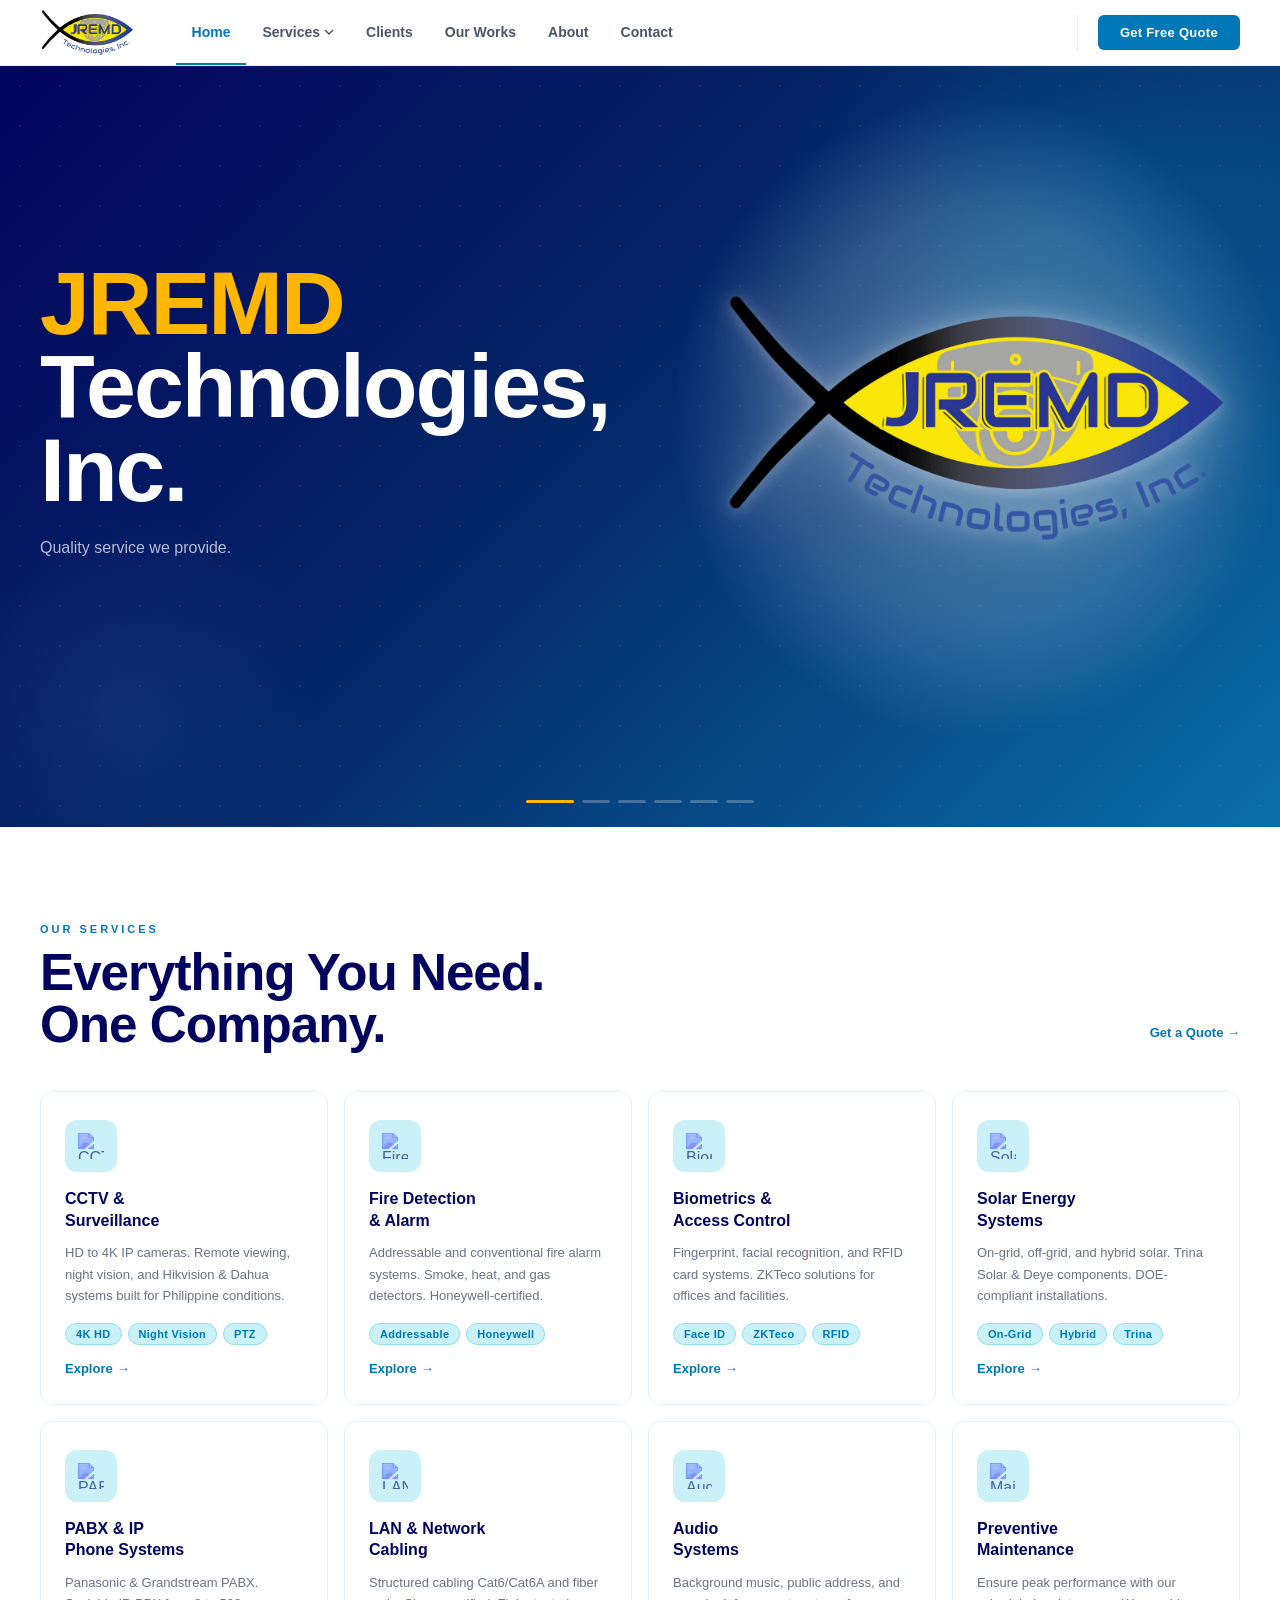
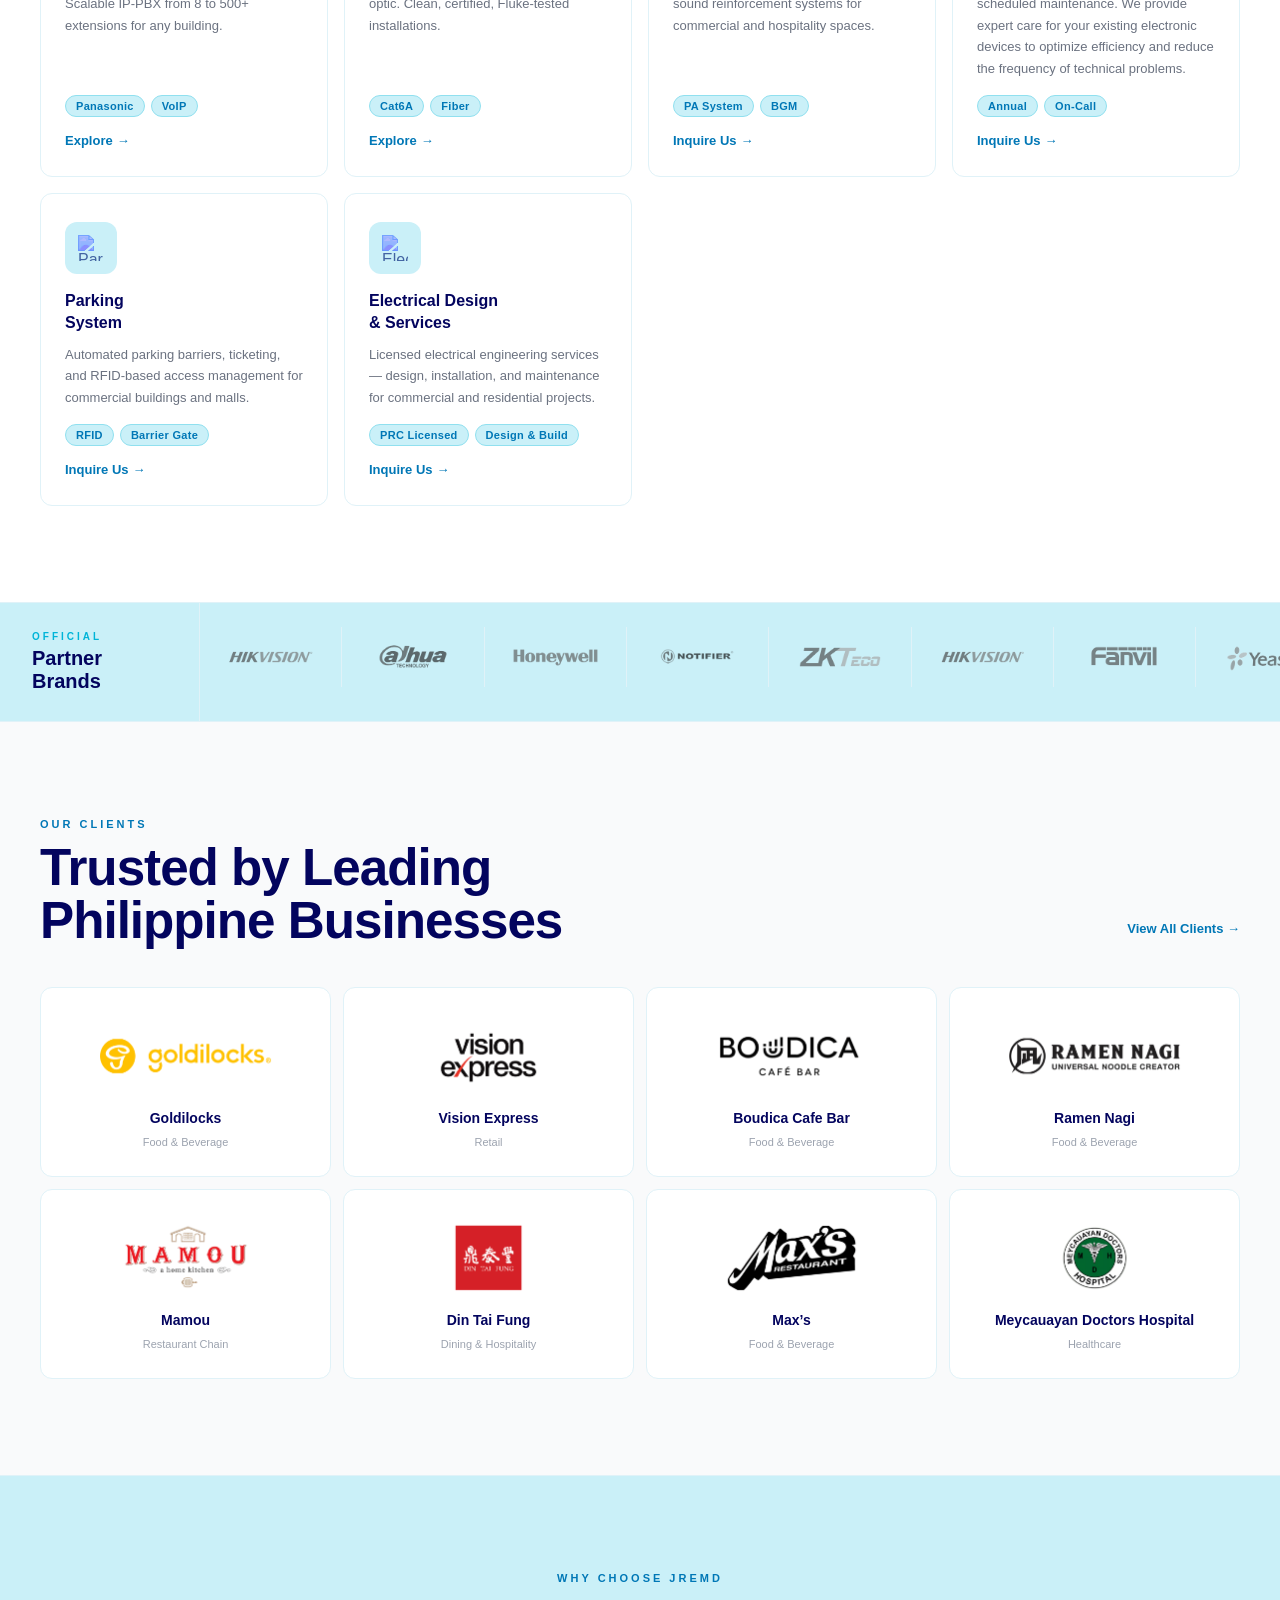
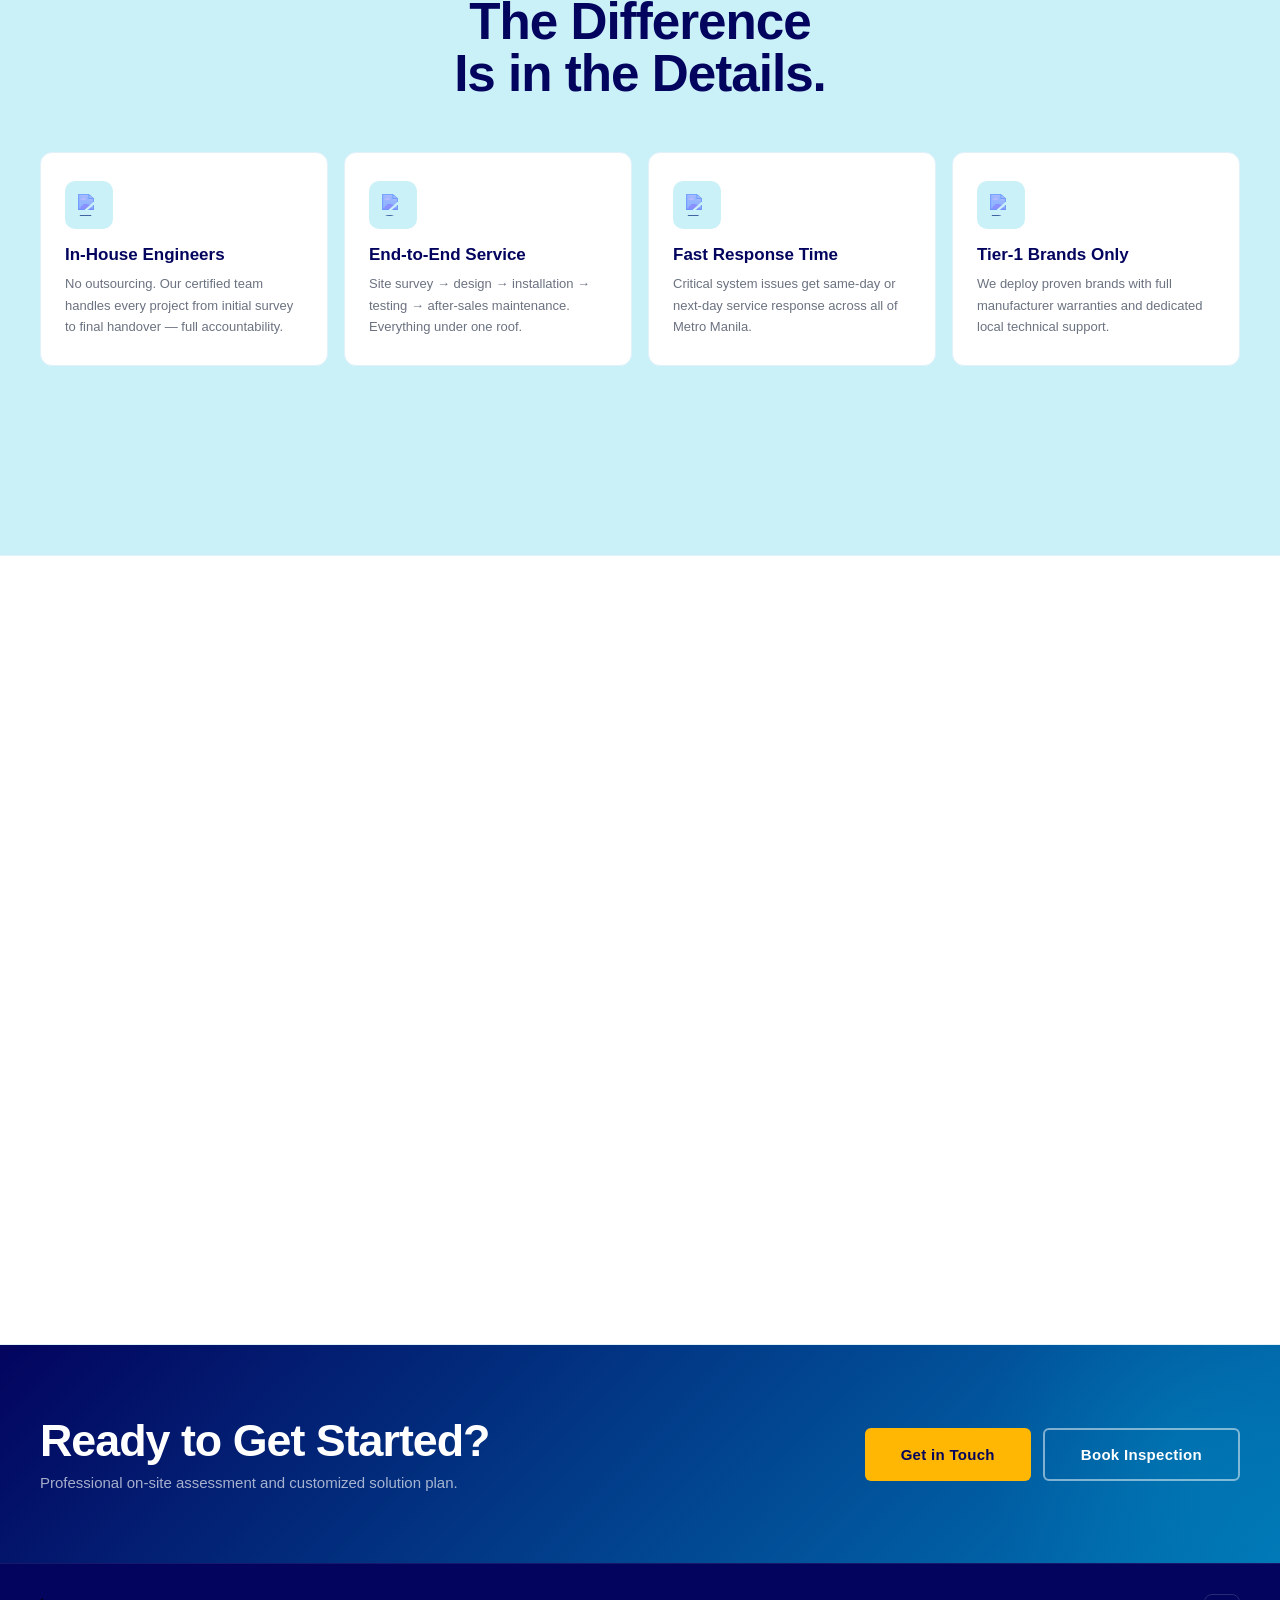
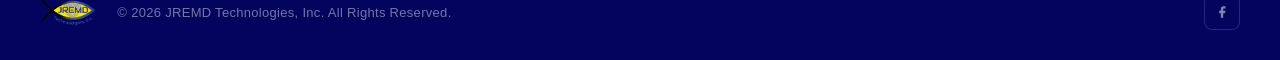
==== index.html @ 5d2501ee "Update index.html" ====
<!DOCTYPE html>
<html lang="en">

<head>
  <meta charset="UTF-8">
  <meta name="viewport" content="width=device-width, initial-scale=1.0">
  <meta name="description"
    content="JREMD Technologies, Inc. – Premium Security, Solar Energy, and Communication Solutions for homes and businesses across the Philippines. Cubao, Quezon City.">
  <title>JREMD Technologies, Inc. | Security · Solar · Communication — Philippines</title>
  <!-- Favicon: use existing company logo -->
  <link rel="icon" href="logo.png" type="image/png" sizes="any">
  <link rel="shortcut icon" href="logo.png">
  <link rel="apple-touch-icon" href="logo.png">
  <link rel="preconnect" href="https://fonts.googleapis.com">
  <link rel="preconnect" href="https://fonts.gstatic.com" crossorigin>
  <link
    href="https://fonts.googleapis.com/css2?family=Plus+Jakarta+Sans:wght@300;400;500;600;700;800&family=Syne:wght@600;700;800&display=swap"
    rel="stylesheet">
  <link rel="stylesheet" href="shared.css">
  <style>
    /* ── HERO ── */
    #hero {
      background: linear-gradient(135deg, var(--navy) 0%, #052566 45%, #0a6fa8 100%);
      min-height: calc(60vh - 96px);
      display: flex;
      flex-direction: column;
      position: relative;
      overflow: hidden;
    }

    .hero-dots-bg {
      position: absolute;
      inset: 0;
      background-image: radial-gradient(rgba(255, 255, 255, .06) 1px, transparent 1px);
      background-size: 40px 40px;
    }

    .hero-glow {
      position: absolute;
      top: -120px;
      right: -60px;
      width: 600px;
      height: 600px;
      border-radius: 50%;
      background: radial-gradient(circle, rgba(0, 180, 216, .18) 0%, transparent 65%);
      pointer-events: none;
    }

    .hero-glow-2 {
      position: absolute;
      bottom: -80px;
      left: -80px;
      width: 400px;
      height: 400px;
      border-radius: 50%;
      background: radial-gradient(circle, rgba(144, 224, 239, .08) 0%, transparent 70%);
      pointer-events: none;
    }

    .hslides {
      flex: 1;
      position: relative;
    }

    .hslide {
      position: absolute;
      inset: 0;
      display: flex;
      align-items: center;
      opacity: 0;
      transition: opacity .8s var(--ease);
    }

    .hslide.act {
      opacity: 1;
      position: relative;
    }

    .scnt {
      position: relative;
      z-index: 2;
      width: 100%;
      padding: 80px 0 90px;
    }

    .sinn {
      display: grid;
      grid-template-columns: 1fr 1fr;
      gap: 60px;
      align-items: center;
    }

    .stxt {
      max-width: 560px;
    }

    .seb {
      display: inline-flex;
      align-items: center;
      gap: 8px;
      margin-bottom: 20px;
    }

    .sebl {
      width: 28px;
      height: 2px;
      background: var(--amber);
      border-radius: 2px;
    }

    .seb span {
      font-size: 11px;
      font-weight: 700;
      letter-spacing: 3px;
      text-transform: uppercase;
      color: var(--ice);
    }

    .hero-h1 {
      font-family: var(--fd);
      font-size: clamp(52px, 7vw, 96px);
      font-weight: 800;
      line-height: .93;
      letter-spacing: -2px;
      color: var(--white);
      margin-bottom: 22px;
    }

    .hero-h1 .hl {
      color: var(--amber);
    }

    .sdesc {
      font-size: 16px;
      font-weight: 400;
      color: rgba(255, 255, 255, .7);
      line-height: 1.75;
      margin-bottom: 36px;
      max-width: 440px;
    }

    .sctas {
      display: flex;
      gap: 12px;
      flex-wrap: wrap;
    }

    .svis {
      display: flex;
      justify-content: flex-end;
    }

    .vf {
      width: 100%;
      max-width: 520px;
      aspect-ratio: 4/3;
      border: 1px solid rgba(255, 255, 255, .12);
      overflow: hidden;
      background: rgba(255, 255, 255, .05);
      border-radius: 16px;
      backdrop-filter: blur(8px);
    }

    .vf svg {
      width: 100%;
      height: 100%;
    }

    /* Hero slide dots */
    .hdots {
      display: flex;
      justify-content: center;
      gap: 8px;
      padding: 20px 0 24px;
      position: relative;
      z-index: 5;
    }

    .hdot {
      width: 28px;
      height: 3px;
      border-radius: 100px;
      background: rgba(255, 255, 255, .25);
      border: none;
      cursor: pointer;
      transition: all .3s;
    }

    .hdot.act {
      background: var(--amber);
      width: 48px;
    }

    /* Stats strip */
    .hstrip {
      background: var(--white);
      border-top: 3px solid var(--ocean);
      border-bottom: 1px solid var(--border);
      box-shadow: 0 4px 16px rgba(0, 119, 182, .10), 0 2px 6px rgba(0, 119, 182, .06);
      position: relative;
      z-index: 2;
    }

    .srow {
      display: grid;
      grid-template-columns: repeat(4, 1fr);
    }

    .scell {
      padding: 24px 28px;
      border-right: 1px solid var(--border);
      display: flex;
      align-items: center;
      gap: 14px;
    }

    .scell:last-child {
      border-right: none;
    }

    .sico {
      width: 44px;
      height: 44px;
      border-radius: 10px;
      background: var(--frost);
      display: grid;
      place-items: center;
      font-size: 20px;
      flex-shrink: 0;
    }

    .snum {
      font-family: var(--fd);
      font-size: 30px;
      font-weight: 800;
      color: var(--ocean);
      line-height: 1;
      display: block;
    }

    .slbl {
      font-size: 11px;
      color: var(--gray-500);
      margin-top: 2px;
      display: block;
      font-weight: 500;
    }

    /* SERVICES GRID */
    .svc-section {
      background: var(--white);
    }

    .svc-grid {
      display: grid;
      grid-template-columns: repeat(4, 1fr);
      gap: 16px;
    }

    .svc-tile {
      background: var(--white);
      border: 1px solid var(--border);
      border-radius: 12px;
      padding: 28px 24px;
      display: flex;
      flex-direction: column;
      gap: 12px;
      transition: all .22s var(--ease);
      text-decoration: none;
      color: inherit;
    }

    .svc-tile:hover {
      border-color: var(--ocean);
      box-shadow: var(--shadow-md);
      transform: translateY(-4px);
    }

    .svc-tile:hover .st-ico-wrap {
      background: var(--ocean);
    }

    .svc-tile:hover .st-ico-wrap img {
      filter: brightness(0) invert(1);
    }

    .st-ico-wrap {
      width: 52px;
      height: 52px;
      border-radius: 12px;
      background: var(--frost);
      display: grid;
      place-items: center;
      transition: background .22s;
    }

    .st-ico-wrap img {
      transition: filter .22s;
    }

    .st-name {
      font-family: var(--fd);
      font-size: 18px;
      font-weight: 700;
      color: var(--navy);
      line-height: 1.15;
    }

    .st-desc {
      font-size: 13px;
      color: var(--gray-500);
      line-height: 1.6;
      flex: 1;
    }

    .st-chips {
      display: flex;
      flex-wrap: wrap;
      gap: 5px;
    }

    .st-arrow {
      font-size: 12px;
      color: var(--ocean);
      font-weight: 700;
      display: flex;
      align-items: center;
      gap: 4px;
      transition: gap .2s;
    }

    .svc-tile:hover .st-arrow {
      gap: 8px;
    }

    /* SOLAR BAND */
    .solar-band {
      display: grid;
      grid-template-columns: 1fr 1fr;
    }

    .sol-l {
      background: linear-gradient(135deg, var(--navy) 0%, var(--ocean) 100%);
      padding: 72px 64px;
      display: flex;
      flex-direction: column;
      justify-content: space-between;
      position: relative;
      overflow: hidden;
    }

    .sol-l::before {
      content: '';
      position: absolute;
      top: -100px;
      right: -100px;
      width: 300px;
      height: 300px;
      border-radius: 50%;
      background: radial-gradient(circle, rgba(0, 180, 216, .2) 0%, transparent 70%);
    }

    .sol-l::after {
      content: '';
      position: absolute;
      bottom: -60px;
      left: -60px;
      width: 200px;
      height: 200px;
      border-radius: 50%;
      background: radial-gradient(circle, rgba(144, 224, 239, .12) 0%, transparent 70%);
    }

    .sol-eyb {
      font-size: 10px;
      font-weight: 700;
      letter-spacing: 3px;
      text-transform: uppercase;
      color: var(--ice);
      display: block;
      margin-bottom: 14px;
    }

    .sol-title {
      font-family: var(--fd);
      font-size: clamp(40px, 5vw, 68px);
      font-weight: 800;
      line-height: .92;
      color: var(--white);
      letter-spacing: -1.5px;
      margin-bottom: 32px;
      position: relative;
      z-index: 2;
    }

    .sol-stats {
      display: grid;
      grid-template-columns: 1fr 1fr;
      gap: 2px;
      position: relative;
      z-index: 2;
    }

    .ss-cell {
      background: rgba(255, 255, 255, .1);
      padding: 20px 22px;
      backdrop-filter: blur(4px);
    }

    .ss-num {
      font-family: var(--fd);
      font-size: 38px;
      font-weight: 800;
      color: var(--amber);
      display: block;
      line-height: 1;
    }

    .ss-lbl {
      font-size: 11px;
      color: rgba(255, 255, 255, .6);
      margin-top: 4px;
      display: block;
    }

    .sol-ctas {
      display: flex;
      gap: 12px;
      margin-top: 36px;
      flex-wrap: wrap;
      position: relative;
      z-index: 2;
    }

    .sol-r {
      background: var(--frost);
      padding: 72px 60px;
      display: flex;
      flex-direction: column;
      justify-content: center;
      gap: 22px;
    }

    .sol-r h3 {
      font-family: var(--fd);
      font-size: 30px;
      font-weight: 800;
      color: var(--navy);
    }

    .sol-point {
      display: flex;
      gap: 14px;
      align-items: flex-start;
      padding: 16px;
      background: var(--white);
      border: 1px solid var(--border);
      border-radius: 10px;
      transition: all .2s;
    }

    .sol-point:hover {
      border-color: var(--sky);
      box-shadow: var(--shadow-sm);
    }

    .sol-point-icon {
      width: 38px;
      height: 38px;
      border-radius: 8px;
      background: var(--frost);
      display: grid;
      place-items: center;
      font-size: 18px;
      flex-shrink: 0;
      border: 1px solid var(--border);
    }

    .sol-point-text strong {
      font-size: 14px;
      font-weight: 700;
      display: block;
      margin-bottom: 3px;
      color: var(--navy);
    }

    .sol-point-text span {
      font-size: 12px;
      color: var(--gray-500);
      line-height: 1.5;
    }

    /* CLIENTS STRIP */
    .clients-section {
      background: var(--gray-50);
      border-top: 1px solid var(--border);
      border-bottom: 1px solid var(--border);
    }

    .clients-strip {
      display: grid;
      grid-template-columns: repeat(4, 1fr);
      gap: 12px;
    }

    .cli-tile {
      background: var(--white);
      border: 1px solid var(--border);
      border-radius: 12px;
      padding: 28px 20px;
      display: flex;
      flex-direction: column;
      align-items: center;
      gap: 10px;
      text-align: center;
      transition: all .2s;
      overflow: hidden;
      position: relative;
    }

    .cli-tile:hover {
      border-color: var(--ocean);
      box-shadow: var(--shadow-md);
      transform: translateY(-3px);
    }

    .cli-logo {
      width: 100%;
      height: 80px;
      object-fit: contain;
      object-position: center;
      border-radius: 6px;
      margin-bottom: 4px;
    }

    .cli-logo-placeholder {
      width: 56px;
      height: 56px;
      border-radius: 10px;
      border: 1.5px solid var(--border);
      display: grid;
      place-items: center;
      font-family: var(--fd);
      font-size: 18px;
      font-weight: 800;
      color: var(--ocean);
      background: var(--frost);
      transition: all .2s;
    }

    .cli-tile:hover .cli-logo-placeholder {
      background: var(--ocean);
      color: var(--white);
      border-color: var(--ocean);
    }

    .cli-name {
      font-family: var(--fd);
      font-size: 14px;
      font-weight: 700;
      color: var(--navy);
    }

    .cli-type {
      font-size: 11px;
      color: var(--gray-400);
    }

    /* WHY JREMD */
    .why-grid {
      display: grid;
      grid-template-columns: repeat(4, 1fr);
      gap: 16px;
    }

    .why-cell {
      background: var(--white);
      border: 1px solid var(--border);
      border-radius: 12px;
      padding: 28px 24px;
      transition: all .22s var(--ease);
    }

    .why-cell:hover {
      border-color: var(--ocean);
      box-shadow: var(--shadow-md);
      transform: translateY(-3px);
    }

    .why-icon-wrap {
      width: 48px;
      height: 48px;
      border-radius: 10px;
      background: var(--frost);
      display: grid;
      place-items: center;
      font-size: 22px;
      margin-bottom: 16px;
      transition: background .22s;
    }

    .why-cell:hover .why-icon-wrap {
      background: var(--ocean);
    }

    .why-cell:hover .why-icon-wrap img {
      filter: brightness(0) invert(1);
    }

    .why-cell h4 {
      font-family: var(--fd);
      font-size: 17px;
      font-weight: 700;
      margin-bottom: 8px;
      color: var(--navy);
    }

    .why-cell p {
      font-size: 13px;
      color: var(--gray-500);
      line-height: 1.65;
    }

    /* BRANDS */
    #brands {
      border-top: 1px solid var(--border);
      background: var(--frost);
      overflow: hidden;
    }

    .bri {
      display: grid;
      grid-template-columns: 200px 1fr;
    }

    .brlc {
      padding: 28px 32px;
      border-right: 1px solid var(--border);
      display: flex;
      flex-direction: column;
      justify-content: center;
    }

    .brlc span {
      font-size: 10px;
      font-weight: 700;
      letter-spacing: 3px;
      text-transform: uppercase;
      color: var(--sky);
      display: block;
      margin-bottom: 5px;
    }

    .brlc strong {
      font-family: var(--fd);
      font-size: 20px;
      font-weight: 800;
      color: var(--navy);
    }

    .brscr {
      overflow: hidden;
      padding: 24px 0;
    }

    @media(max-width:1200px) {
      .svc-grid {
        grid-template-columns: repeat(2, 1fr);
      }
    }

    @media(max-width:1024px) {
      .solar-band {
        grid-template-columns: 1fr;
      }

      .srow {
        grid-template-columns: repeat(2, 1fr);
      }

      .clients-strip {
        grid-template-columns: repeat(2, 1fr);
      }

      .why-grid {
        grid-template-columns: repeat(2, 1fr);
      }

      .bri {
        grid-template-columns: 1fr;
      }

      .brlc {
        display: none;
      }
    }

    @media(max-width:900px) {
      .sinn {
        grid-template-columns: 1fr;
        gap: 36px;
      }

      .svis {
        justify-content: flex-start;
      }

      .sol-l,
      .sol-r {
        padding: 48px 28px;
      }

      .svc-grid {
        grid-template-columns: 1fr;
      }
    }

    @media(max-width:600px) {
      .svc-grid {
        grid-template-columns: 1fr;
      }

      .clients-strip {
        grid-template-columns: 1fr 1fr;
      }

      .why-grid {
        grid-template-columns: 1fr;
      }
    }
  </style>
</head>

<body id="page-header">

  <!-- HERO -->
  <section id="hero">
    <div class="hero-dots-bg"></div>
    <div class="hero-glow"></div>
    <div class="hero-glow-2"></div>

      <!-- Slide 0: Introduction -->
      <style>
        @keyframes heroLogoFloat {
          0%   { transform: translateY(0px); }
          50%  { transform: translateY(-18px); }
          100% { transform: translateY(0px); }
        }
        @keyframes heroLogoGlowPulse {
          0%   { opacity: 0.55; transform: scale(1); }
          50%  { opacity: 0.85; transform: scale(1.06); }
          100% { opacity: 0.55; transform: scale(1); }
        }
        .intro-logo-wrap {
          display: flex;
          justify-content: center;
          align-items: center;
          width: 100%;
          max-width: 520px;
          aspect-ratio: 4 / 3;
          position: relative;
          border-radius: 16px;
        }
        .intro-logo-glow {
          position: absolute;
          inset: -10%;
          border-radius: 50%;
          background: radial-gradient(
            ellipse at center,
            rgba(242, 245, 246, 0.3) 0%,
            rgba(255, 255, 255, 0.16) 45%,
            transparent 70%
          );
          animation: heroLogoGlowPulse 4s ease-in-out infinite;
          pointer-events: none;
          z-index: 0;
        }
        .intro-logo-img {
          position: relative;
          z-index: 1;
          width: 100%;
          max-width: 520px;
          height: auto;
          object-fit: contain;
          animation: heroLogoFloat 5s ease-in-out infinite;
          opacity: 1;
          display: block;
          filter:
            drop-shadow(0 8px 32px rgba(255, 255, 255, 0.28))
            drop-shadow(0 2px 8px rgba(255, 255, 255, 0.35));
        }
        @media (max-width: 700px) {
          .intro-logo-img  { width: 78%; }
          .intro-logo-wrap { max-width: 100%; aspect-ratio: 3 / 2; }
        }
        @media (max-width: 500px) {
          .intro-logo-img  { width: 70%; }
          .intro-logo-wrap { aspect-ratio: unset; padding: 32px 0; }
        }
      </style>
      <div class="hslide act" id="s0">
        <div class="scnt">
          <div class="container">
            <div class="sinn">
              <div class="stxt rev">
                <div class="seb">
                </div>
                <h1 class="hero-h1"><span style="color: #FFB703;">JREMD</span><br>Technologies,<br>Inc.</h1>
                
                <p class="sdesc">Quality service we provide.</p>
                
              </div>
              <div class="svis rev">
                <div class="intro-logo-wrap">
                  <div class="intro-logo-glow"></div>
                  
                  <img
                    src="logo.png"
                    alt="JREMD Technologies, Inc. — Official Logo"
                    class="intro-logo-img"
                  />
                </div>
              </div>
            </div>
          </div>
        </div>
      </div>

      <!-- Slide 1: Security -->
      <div class="hslide" id="s1">
        <div class="scnt">
          <div class="container">
            <div class="sinn">
              <div class="stxt rev">
                <div class="seb">
                  <div class="sebl"></div><span>Digital Watch</span>
                </div>
                <h1 class="hero-h1">Guard<br>Every<br><span class="hl">Angle.</span></h1>
                <p class="sdesc">Enterprise-grade CCTV, fire detection, and biometrics — professionally installed and
                  fully supported.</p>

              </div>
              <div class="svis rev">
                <div class="vf">
                  <svg viewBox="0 0 520 390" xmlns="http://www.w3.org/2000/svg">
                    <rect width="520" height="390" fill="rgba(3,4,94,0.3)" />
                    <defs>
                      <pattern id="gp" width="40" height="40" patternUnits="userSpaceOnUse">
                        <path d="M40 0L0 0 0 40" fill="none" stroke="rgba(144,224,239,0.1)" stroke-width="1" />
                      </pattern>
                    </defs>
                    <rect width="520" height="390" fill="url(#gp)" />
                    <g transform="translate(95,90)">
                      <rect x="0" y="20" width="125" height="58" rx="29" fill="rgba(0,119,182,0.3)" stroke="#00B4D8"
                        stroke-width="2" />
                      <rect x="116" y="30" width="68" height="38" rx="4" fill="rgba(0,119,182,0.3)" stroke="#00B4D8"
                        stroke-width="1.5" />
                      <circle cx="158" cy="49" r="16" fill="rgba(3,4,94,0.6)" stroke="#90E0EF" stroke-width="1.5" />
                      <circle cx="158" cy="49" r="9" fill="rgba(0,180,216,0.3)" stroke="#00B4D8" stroke-width="1" />
                      <circle cx="158" cy="49" r="4" fill="#00B4D8" />
                      <rect x="-18" y="39" width="22" height="12" rx="6" fill="#FFB703" />
                      <rect x="57" y="-20" width="10" height="24" rx="2" fill="#FFB703" />
                      <circle cx="62" cy="-20" r="8" fill="rgba(0,119,182,0.4)" stroke="#90E0EF" stroke-width="1.5" />
                    </g>
                    <path d="M285 138L490 50L510 285Z" fill="rgba(0,180,216,0.06)" stroke="rgba(0,180,216,0.2)"
                      stroke-width="1" stroke-dasharray="6,6" />
                    <line x1="285" y1="138" x2="505" y2="138" stroke="rgba(144,224,239,0.4)" stroke-width="1.5">
                      <animateTransform attributeName="transform" type="rotate" from="-12 285 138" to="12 285 138"
                        dur="2.5s" repeatCount="indefinite" additive="sum" />
                    </line>
                    <rect x="330" y="55" width="115" height="68" rx="6" fill="rgba(3,4,94,0.7)"
                      stroke="rgba(0,180,216,0.4)" stroke-width="1" />
                    <text x="342" y="79" font-size="8" fill="#90E0EF" font-family="monospace">LIVE FEED</text>
                    <text x="342" y="95" font-size="7" fill="#60A5FA" font-family="monospace">CAM-01 · 4K HD</text>
                    <rect x="342" y="103" width="64" height="3" rx="2" fill="rgba(0,180,216,0.2)" />
                    <rect x="342" y="103" width="48" height="3" rx="2" fill="#00B4D8" opacity=".8" />
                    <g stroke="#90E0EF" stroke-width="1.5" opacity=".4">
                      <path d="M22 22L22 40M22 22L40 22" />
                      <path d="M498 22L480 22M498 22L498 40" />
                      <path d="M22 368L22 350M22 368L40 368" />
                      <path d="M498 368L480 368M498 368L498 350" />
                    </g>
                    <circle cx="32" cy="360" r="4" fill="#22c55e">
                      <animate attributeName="opacity" values="1;0.3;1" dur="1.5s" repeatCount="indefinite" />
                    </circle>
                    <text x="44" y="364" font-size="9" fill="rgba(144,224,239,0.6)" font-family="monospace">ARMED ·
                      24/7</text>
                  </svg>
                </div>
              </div>
            </div>
          </div>
        </div>
      </div>
      <!-- Slide 2: Solar -->
      <div class="hslide" id="s2">
        <div class="scnt">
          <div class="container">
            <div class="sinn">
              <div class="stxt rev">
                <div class="seb">
                  <div class="sebl"></div><span>Solar Energy</span>
                </div>
                <h1 class="hero-h1">Sustainable<br>Clean<br><span class="hl">Energy.</span></h1>
                <p class="sdesc">High-efficiency solar systems that cut electricity bills by up to 80% and pay for
                  themselves in 5–7 years.</p>

              </div>
              <div class="svis rev">
                <div class="vf">
                  <svg viewBox="0 0 520 390" xmlns="http://www.w3.org/2000/svg">
                    <rect width="520" height="390" fill="rgba(3,4,94,0.3)" />
                    <defs>
                      <pattern id="gp2" width="40" height="40" patternUnits="userSpaceOnUse">
                        <path d="M40 0L0 0 0 40" fill="none" stroke="rgba(255,183,3,0.08)" stroke-width="1" />
                      </pattern>
                      <radialGradient id="sg">
                        <stop offset="0%" stop-color="rgba(255,183,3,0.35)" />
                        <stop offset="100%" stop-color="rgba(255,183,3,0)" />
                      </radialGradient>
                    </defs>
                    <rect width="520" height="390" fill="url(#gp2)" />
                    <circle cx="400" cy="88" r="70" fill="url(#sg)" />
                    <circle cx="400" cy="88" r="38" fill="rgba(255,183,3,0.2)" stroke="rgba(255,183,3,0.5)"
                      stroke-width="1" />
                    <circle cx="400" cy="88" r="20" fill="rgba(255,183,3,0.6)" />
                    <circle cx="400" cy="88" r="10" fill="#FFB703" />
                    <g stroke="#FFB703" stroke-width="1.5" opacity=".5">
                      <line x1="400" y1="42" x2="400" y2="34" />
                      <line x1="400" y1="134" x2="400" y2="142" />
                      <line x1="354" y1="88" x2="346" y2="88" />
                      <line x1="446" y1="88" x2="454" y2="88" />
                    </g>
                    <g transform="translate(20,158)">
                      <g transform="rotate(-6,230,100)">
                        <rect x="0" y="0" width="88" height="52" rx="2" fill="rgba(0,119,182,0.3)" stroke="#00B4D8"
                          stroke-width="1.5" />
                        <line x1="0" y1="17" x2="88" y2="17" stroke="#90E0EF" stroke-width=".5" />
                        <line x1="0" y1="34" x2="88" y2="34" stroke="#90E0EF" stroke-width=".5" />
                        <line x1="29" y1="0" x2="29" y2="52" stroke="#90E0EF" stroke-width=".5" />
                        <line x1="58" y1="0" x2="58" y2="52" stroke="#90E0EF" stroke-width=".5" />
                        <rect x="0" y="0" width="88" height="52" rx="2" fill="none" stroke="#FFB703" stroke-width="1"
                          opacity=".6" />
                        <rect x="96" y="0" width="88" height="52" rx="2" fill="rgba(0,119,182,0.3)" stroke="#00B4D8"
                          stroke-width="1.5" />
                        <rect x="96" y="0" width="88" height="52" rx="2" fill="none" stroke="#FFB703" stroke-width="1"
                          opacity=".5" />
                        <rect x="192" y="0" width="88" height="52" rx="2" fill="rgba(0,119,182,0.3)" stroke="#00B4D8"
                          stroke-width="1.5" />
                        <rect x="192" y="0" width="88" height="52" rx="2" fill="none" stroke="#FFB703" stroke-width="1"
                          opacity=".4" />
                        <rect x="0" y="60" width="88" height="52" rx="2" fill="rgba(0,119,182,0.2)" stroke="#00B4D8"
                          stroke-width="1" opacity=".8" />
                        <rect x="96" y="60" width="88" height="52" rx="2" fill="rgba(0,119,182,0.2)" stroke="#00B4D8"
                          stroke-width="1" opacity=".8" />
                        <rect x="192" y="60" width="88" height="52" rx="2" fill="rgba(0,119,182,0.2)" stroke="#00B4D8"
                          stroke-width="1" opacity=".7" />
                      </g>
                    </g>
                    <circle r="3" fill="#FFB703">
                      <animateMotion dur="3s" repeatCount="indefinite" path="M400,88 L250,210" />
                    </circle>
                    <circle r="2" fill="#FFB703" opacity=".6">
                      <animateMotion dur="3.8s" repeatCount="indefinite" path="M400,88 L140,210" />
                    </circle>
                    <rect x="365" y="258" width="132" height="78" rx="6" fill="rgba(3,4,94,0.8)"
                      stroke="rgba(255,183,3,0.5)" stroke-width="1" />
                    <text x="378" y="281" font-size="9" fill="#FFB703" font-family="monospace">OUTPUT NOW</text>
                    <text x="378" y="310" font-size="26" fill="#FFB703" font-family="monospace"
                      font-weight="bold">5.2kW</text>
                    <text x="378" y="328" font-size="8" fill="rgba(144,224,239,0.6)"
                      font-family="monospace">GENERATING</text>
                  </svg>
                </div>
              </div>
            </div>
          </div>
        </div>
      </div>
      <!-- Slide 3: Communication -->
      <div class="hslide" id="s3">
        <div class="scnt">
          <div class="container">
            <div class="sinn">
              <div class="stxt rev">
                <div class="seb">
                  <div class="sebl"></div><span>Communication & Tech</span>
                </div>
                <h1 class="hero-h1">Connect<br>Every<br><span class="hl">Node.</span></h1>
                <p class="sdesc">PABX, LAN cabling, structured networking, and AV integration — enterprise
                  infrastructure built for reliability.</p>

              </div>
              <div class="svis rev">
                <div class="vf">
                  <svg viewBox="0 0 520 390" xmlns="http://www.w3.org/2000/svg">
                    <rect width="520" height="390" fill="rgba(3,4,94,0.35)" />
                    <defs>
                      <pattern id="gp3" width="40" height="40" patternUnits="userSpaceOnUse">
                        <path d="M40 0L0 0 0 40" fill="none" stroke="rgba(0,180,216,0.1)" stroke-width="1" />
                      </pattern>
                    </defs>
                    <rect width="520" height="390" fill="url(#gp3)" />
                    <circle cx="260" cy="195" r="30" fill="rgba(0,119,182,0.4)" stroke="#00B4D8" stroke-width="2" />
                    <circle cx="260" cy="195" r="18" fill="rgba(0,180,216,0.15)" stroke="rgba(0,180,216,0.5)"
                      stroke-width="1" />
                    <text x="260" y="200" font-size="10" fill="#90E0EF" text-anchor="middle" font-weight="bold"
                      font-family="monospace">PABX</text>
                    <circle cx="260" cy="195" r="46" fill="none" stroke="rgba(0,180,216,0.2)" stroke-width="1">
                      <animate attributeName="r" values="30;52;30" dur="3s" repeatCount="indefinite" />
                      <animate attributeName="opacity" values="0.5;0;0.5" dur="3s" repeatCount="indefinite" />
                    </circle>
                    <g stroke="rgba(0,180,216,0.4)" stroke-width="1.5" stroke-dasharray="5,4">
                      <line x1="238" y1="174" x2="112" y2="98" />
                      <line x1="282" y1="174" x2="408" y2="98" />
                      <line x1="230" y1="195" x2="92" y2="195" />
                      <line x1="290" y1="195" x2="428" y2="195" />
                      <line x1="238" y1="216" x2="112" y2="296" />
                      <line x1="282" y1="216" x2="408" y2="296" />
                    </g>
                    <g fill="rgba(0,119,182,0.4)" stroke="#00B4D8" stroke-width="1.5">
                      <circle cx="92" cy="86" r="22" />
                      <circle cx="428" cy="86" r="22" />
                      <circle cx="70" cy="195" r="22" />
                      <circle cx="450" cy="195" r="22" />
                      <circle cx="92" cy="308" r="22" />
                      <circle cx="428" cy="308" r="22" />
                    </g>
                    <g font-size="8" fill="#90E0EF" text-anchor="middle" font-family="monospace">
                      <text x="92" y="90">LAN</text><text x="428" y="90">CCTV</text>
                      <text x="70" y="199">VoIP</text><text x="450" y="199" font-size="7">SERVER</text>
                      <text x="92" y="312">A/V</text><text x="428" y="312">FIRE</text>
                    </g>
                    <circle r="3" fill="#FFB703">
                      <animateMotion dur="2s" repeatCount="indefinite" path="M260,195 L92,86" />
                    </circle>
                    <circle r="3" fill="#00B4D8" opacity=".8">
                      <animateMotion dur="2.5s" repeatCount="indefinite" path="M260,195 L450,195" />
                    </circle>
                  </svg>
                </div>
              </div>
            </div>
          </div>
        </div>
      </div>
      <!-- Slide 4: Biometrics -->
<div class="hslide" id="s4">
  <div class="scnt">
    <div class="container">
      <div class="sinn">
        <div class="stxt rev">
          <div class="seb">
            <div class="sebl"></div><span>Biometric Security</span>
          </div>
          <h1 class="hero-h1">Verify<br>Every<br><span class="hl">Identity.</span></h1>
          <p class="sdesc">Multi-modal biometric access control — fingerprint, iris, and facial recognition with 99.9% accuracy in under 0.5 seconds.</p>
        </div>
        <div class="svis rev">
          <div class="vf">
            <svg viewBox="0 0 520 390" xmlns="http://www.w3.org/2000/svg">
              <rect width="520" height="390" fill="rgba(3,4,94,0.3)" />
              <defs>
                <pattern id="gp4" width="40" height="40" patternUnits="userSpaceOnUse">
                  <path d="M40 0L0 0 0 40" fill="none" stroke="rgba(0,180,216,0.09)" stroke-width="1" />
                </pattern>
                <radialGradient id="fpglow" cx="50%" cy="50%" r="50%">
                  <stop offset="0%" stop-color="rgba(0,180,216,0.25)" />
                  <stop offset="100%" stop-color="rgba(0,180,216,0)" />
                </radialGradient>
                <clipPath id="fpclip">
                  <rect x="120" y="60" width="180" height="220" rx="16" />
                </clipPath>
              </defs>
              <rect width="520" height="390" fill="url(#gp4)" />

              <!-- Fingerprint glow -->
              <circle cx="210" cy="172" r="110" fill="url(#fpglow)" />

              <!-- Fingerprint arcs clipped to card -->
              <g clip-path="url(#fpclip)" fill="none" stroke="#00B4D8" stroke-width="1.8">
                <path d="M210,172 m0,-18 a18,18 0 1,1 0,36 a18,18 0 1,1 0,-36" opacity=".9"/>
                <path d="M210,172 m0,-34 a34,34 0 1,1 0,68 a34,34 0 1,1 0,-68" opacity=".75"/>
                <path d="M210,172 m0,-50 a50,50 0 1,1 0,100 a50,50 0 1,1 0,-100" opacity=".6"/>
                <path d="M210,172 m0,-66 a66,66 0 1,1 0,132 a66,66 0 1,1 0,-132" opacity=".45"/>
                <path d="M210,172 m0,-82 a82,82 0 1,1 0,164 a82,82 0 1,1 0,-164" opacity=".3"/>
                <path d="M210,172 m0,-98 a98,98 0 1,1 0,196 a98,98 0 1,1 0,-196" opacity=".18"/>
              </g>

              <!-- Card border -->
              <rect x="120" y="60" width="180" height="220" rx="16"
                fill="rgba(3,4,94,0.15)" stroke="#00B4D8" stroke-width="1.5" stroke-opacity=".6"/>

              <!-- Corner scan brackets -->
              <g stroke="#FFB703" stroke-width="2.2" fill="none" stroke-linecap="round">
                <path d="M130,70 L130,85 M130,70 L145,70" />
                <path d="M290,70 L275,70 M290,70 L290,85" />
                <path d="M130,270 L130,255 M130,270 L145,270" />
                <path d="M290,270 L275,270 M290,270 L290,255" />
              </g>

              <!-- Animated scan line -->
              <line x1="124" y1="172" x2="296" y2="172" stroke="#00D4FF" stroke-width="1.5" opacity=".85">
                <animate attributeName="y1" values="75;265;75" dur="2.8s" repeatCount="indefinite" />
                <animate attributeName="y2" values="75;265;75" dur="2.8s" repeatCount="indefinite" />
                <animate attributeName="opacity" values="0.9;0.4;0.9" dur="2.8s" repeatCount="indefinite" />
              </line>
              <rect x="124" y="165" width="172" height="14" fill="rgba(0,212,255,0.06)" rx="2">
                <animate attributeName="y" values="68;258;68" dur="2.8s" repeatCount="indefinite" />
              </rect>

              <!-- Centre dot -->
              <circle cx="210" cy="172" r="5" fill="#FFB703" opacity=".9">
                <animate attributeName="opacity" values="0.9;0.3;0.9" dur="1.4s" repeatCount="indefinite" />
              </circle>

              <!-- Status badge -->
              <rect x="148" y="292" width="124" height="22" rx="5"
                fill="rgba(3,4,94,0.85)" stroke="rgba(0,180,216,0.45)" stroke-width="1"/>
              <circle cx="163" cy="303" r="4" fill="#00D4FF">
                <animate attributeName="opacity" values="1;0.3;1" dur="1.2s" repeatCount="indefinite" />
              </circle>
              <text x="172" y="307" font-size="8" fill="#90E0EF" font-family="monospace">SCANNING...</text>

              <!-- Stat panel -->
              <rect x="335" y="60" width="155" height="190" rx="8"
                fill="rgba(3,4,94,0.75)" stroke="rgba(0,180,216,0.35)" stroke-width="1"/>
              <text x="352" y="85" font-size="8" fill="#FFB703" font-family="monospace" letter-spacing="1">SYSTEM STATUS</text>
              <line x1="349" y1="92" x2="476" y2="92" stroke="rgba(0,180,216,0.25)" stroke-width=".8"/>
              <text x="352" y="112" font-size="7" fill="rgba(144,224,239,0.6)" font-family="monospace">ACCURACY</text>
              <text x="352" y="128" font-size="20" fill="#FFB703" font-family="monospace" font-weight="bold">99.9%</text>
              <text x="352" y="152" font-size="7" fill="rgba(144,224,239,0.6)" font-family="monospace">RESPONSE</text>
              <text x="352" y="168" font-size="20" fill="#90E0EF" font-family="monospace" font-weight="bold">0.5s</text>
              <text x="352" y="192" font-size="7" fill="rgba(144,224,239,0.6)" font-family="monospace">ENROLLED</text>
              <text x="352" y="208" font-size="15" fill="#90E0EF" font-family="monospace" font-weight="bold">12,450</text>
              <line x1="349" y1="220" x2="476" y2="220" stroke="rgba(0,180,216,0.2)" stroke-width=".8"/>
              <circle cx="360" cy="232" r="4" fill="#22c55e">
                <animate attributeName="opacity" values="1;0.3;1" dur="1.8s" repeatCount="indefinite" />
              </circle>
              <text x="370" y="236" font-size="7.5" fill="rgba(144,224,239,0.7)" font-family="monospace">ONLINE · SECURE</text>

              <!-- Data pulse dots -->
              <circle r="2.5" fill="#FFB703" opacity=".8">
                <animateMotion dur="2.2s" repeatCount="indefinite" path="M210,172 L412,150" />
              </circle>
              <circle r="2" fill="#00B4D8" opacity=".65">
                <animateMotion dur="3.1s" repeatCount="indefinite" path="M210,172 L412,195" />
              </circle>

              <!-- Mode icons panel -->
              <rect x="335" y="272" width="155" height="42" rx="8"
                fill="rgba(3,4,94,0.75)" stroke="rgba(255,183,3,0.3)" stroke-width="1"/>
              <text x="352" y="290" font-size="7" fill="rgba(144,224,239,0.55)" font-family="monospace">MODES ACTIVE</text>
              <g fill="none" stroke="#00B4D8" stroke-width="1.3" opacity=".8">
                <circle cx="363" cy="304" r="6"/>
                <path d="M358,304 a5,5 0 0,1 10,0" stroke-width="1.2"/>
                <ellipse cx="388" cy="304" rx="7" ry="4.5"/>
                <circle cx="388" cy="304" r="2.5" fill="rgba(0,180,216,0.3)" stroke="#00B4D8"/>
                <rect x="408" y="298" width="14" height="12" rx="3"/>
                <line x1="411" y1="304" x2="413" y2="304" stroke-width="1"/>
                <line x1="417" y1="304" x2="419" y2="304" stroke-width="1"/>
                <path d="M412,308 a3,2 0 0,0 6,0" stroke-width="1"/>
              </g>
              <text x="436" y="308" font-size="7" fill="rgba(144,224,239,0.55)" font-family="monospace">+3 MORE</text>

              <!-- Outer frame brackets -->
              <g stroke="#90E0EF" stroke-width="1.2" opacity=".3">
                <path d="M22 22L22 40M22 22L40 22" />
                <path d="M498 22L480 22M498 22L498 40" />
                <path d="M22 368L22 350M22 368L40 368" />
                <path d="M498 368L480 368M498 368L498 350" />
              </g>
            </svg>
          </div>
        </div>
      </div>
    </div>
  </div>
</div>

<!-- Slide 5: Fire Detection & Alarm -->
<div class="hslide" id="s5">
  <div class="scnt">
    <div class="container">
      <div class="sinn">
        <div class="stxt rev">
          <div class="seb">
            <div class="sebl"></div><span>Fire Detection & Alarm</span>
          </div>
          <h1 class="hero-h1">Detect<br>Before<br><span class="hl">Danger.</span></h1>
          <p class="sdesc">Intelligent multi-sensor fire detection and alarm systems — triggering full-zone alerts in under 3 seconds, 24/7.</p>
        </div>
        <div class="svis rev">
          <div class="vf">
            <svg viewBox="0 0 520 390" xmlns="http://www.w3.org/2000/svg">
              <rect width="520" height="390" fill="rgba(3,4,94,0.3)" />
              <defs>
                <pattern id="gp5" width="40" height="40" patternUnits="userSpaceOnUse">
                  <path d="M40 0L0 0 0 40" fill="none" stroke="rgba(255,100,0,0.07)" stroke-width="1" />
                </pattern>
                <radialGradient id="fireglow" cx="50%" cy="75%" r="60%">
                  <stop offset="0%" stop-color="rgba(255,100,0,0.3)" />
                  <stop offset="100%" stop-color="rgba(255,100,0,0)" />
                </radialGradient>
                <radialGradient id="flamerad" cx="50%" cy="80%" r="55%">
                  <stop offset="0%" stop-color="#FF6B00" />
                  <stop offset="60%" stop-color="#FF4500" />
                  <stop offset="100%" stop-color="#CC2200" stop-opacity="0.7"/>
                </radialGradient>
              </defs>
              <rect width="520" height="390" fill="url(#gp5)" />

              <!-- Ambient glow -->
              <ellipse cx="210" cy="295" rx="105" ry="55" fill="url(#fireglow)" />

              <!-- Pulse rings -->
              <circle cx="210" cy="210" r="115" fill="none" stroke="rgba(255,100,0,0.15)" stroke-width="1.5" stroke-dasharray="8,6">
                <animate attributeName="r" values="100;125;100" dur="2s" repeatCount="indefinite" />
                <animate attributeName="opacity" values="0.5;0.1;0.5" dur="2s" repeatCount="indefinite" />
              </circle>
              <circle cx="210" cy="210" r="90" fill="none" stroke="rgba(255,100,0,0.2)" stroke-width="1" stroke-dasharray="4,8">
                <animate attributeName="r" values="80;102;80" dur="2.6s" repeatCount="indefinite" />
                <animate attributeName="opacity" values="0.6;0.15;0.6" dur="2.6s" repeatCount="indefinite" />
              </circle>

              <!-- Flame outer -->
              <path d="M210,120 C235,115 265,140 258,175 C275,150 280,180 265,205 C278,185 275,215 255,230 C268,210 260,245 235,255 C248,232 235,262 210,268 C185,262 172,232 185,255 C160,245 152,210 165,230 C145,215 142,185 155,205 C140,180 145,150 162,175 C155,140 185,115 210,120Z"
                fill="url(#flamerad)" opacity="0.9">
                <animateTransform attributeName="transform" type="scale" values="1,1;1.03,1.02;0.98,1.01;1,1"
                  dur="0.9s" repeatCount="indefinite" additive="sum"
                  calcMode="spline" keySplines="0.4 0 0.6 1;0.4 0 0.6 1;0.4 0 0.6 1" origin="210 210"/>
              </path>
              <!-- Flame mid -->
              <path d="M210,148 C226,144 245,162 240,186 C252,168 256,190 245,208 C254,194 251,216 238,225 C246,210 240,232 222,239 C230,224 222,243 210,246 C198,243 190,224 198,239 C180,232 174,210 182,225 C169,216 166,194 175,208 C164,190 168,168 180,186 C175,162 194,144 210,148Z"
                fill="#FF8C00" opacity="0.9">
                <animateTransform attributeName="transform" type="scale" values="1,1;1.04,1.03;0.97,1.02;1,1"
                  dur="0.75s" repeatCount="indefinite" additive="sum"
                  calcMode="spline" keySplines="0.4 0 0.6 1;0.4 0 0.6 1;0.4 0 0.6 1" origin="210 200"/>
              </path>
              <!-- Flame core -->
              <path d="M210,175 C220,172 230,182 227,196 C233,186 236,198 229,210 C234,202 232,214 224,220 C228,213 225,223 215,226 C218,219 215,227 210,228 C205,227 202,219 205,226 C195,223 192,213 196,220 C188,214 186,202 191,210 C184,198 187,186 193,196 C190,182 200,172 210,175Z"
                fill="#FFD000" opacity="0.95">
                <animateTransform attributeName="transform" type="scale" values="1,1;1.05,1.04;0.96,1.02;1,1"
                  dur="0.6s" repeatCount="indefinite" additive="sum"
                  calcMode="spline" keySplines="0.4 0 0.6 1;0.4 0 0.6 1;0.4 0 0.6 1" origin="210 200"/>
              </path>
              <!-- Bright core -->
              <ellipse cx="210" cy="210" rx="10" ry="14" fill="rgba(255,250,180,0.9)" />

              <!-- Smoke -->
              <circle cx="200" cy="105" r="12" fill="rgba(180,180,190,0.12)">
                <animate attributeName="cy" values="105;80;55" dur="3s" repeatCount="indefinite" />
                <animate attributeName="r" values="10;15;20" dur="3s" repeatCount="indefinite" />
                <animate attributeName="opacity" values="0.15;0.08;0" dur="3s" repeatCount="indefinite" />
              </circle>
              <circle cx="218" cy="92" r="9" fill="rgba(180,180,190,0.1)">
                <animate attributeName="cy" values="92;68;44" dur="3.6s" repeatCount="indefinite" />
                <animate attributeName="r" values="8;13;18" dur="3.6s" repeatCount="indefinite" />
                <animate attributeName="opacity" values="0.12;0.06;0" dur="3.6s" repeatCount="indefinite" />
              </circle>

              <!-- Detector device -->
              <circle cx="210" cy="44" r="22" fill="rgba(3,4,94,0.7)" stroke="rgba(0,180,216,0.5)" stroke-width="1.5"/>
              <circle cx="210" cy="44" r="14" fill="rgba(0,119,182,0.3)" stroke="#00B4D8" stroke-width="1"/>
              <circle cx="210" cy="44" r="5" fill="#00B4D8" opacity=".8"/>
              <g fill="#90E0EF" opacity=".5">
                <circle cx="196" cy="36" r="1.5"/><circle cx="224" cy="36" r="1.5"/>
                <circle cx="196" cy="52" r="1.5"/><circle cx="224" cy="52" r="1.5"/>
              </g>
              <!-- Signal waves -->
              <g fill="none" stroke="#FFB703" stroke-linecap="round">
                <path d="M194,28 Q210,18 226,28" stroke-width="1.8" opacity=".7">
                  <animate attributeName="opacity" values="0.7;0.2;0.7" dur="1.2s" repeatCount="indefinite" />
                </path>
                <path d="M186,20 Q210,6 234,20" stroke-width="1.5" opacity=".5">
                  <animate attributeName="opacity" values="0.5;0.1;0.5" dur="1.2s" begin="0.3s" repeatCount="indefinite" />
                </path>
                <path d="M178,12 Q210,-5 242,12" stroke-width="1.2" opacity=".3">
                  <animate attributeName="opacity" values="0.3;0.05;0.3" dur="1.2s" begin="0.6s" repeatCount="indefinite" />
                </path>
              </g>

              <!-- Alarm status panel -->
              <rect x="340" y="55" width="155" height="210" rx="8"
                fill="rgba(3,4,94,0.78)" stroke="rgba(255,100,0,0.4)" stroke-width="1"/>
              <text x="357" y="80" font-size="8" fill="#FF6B00" font-family="monospace" letter-spacing="1">ALARM STATUS</text>
              <line x1="353" y1="87" x2="480" y2="87" stroke="rgba(255,100,0,0.25)" stroke-width=".8"/>
              <circle cx="363" cy="105" r="6" fill="rgba(255,100,0,0.2)" stroke="#FF4500" stroke-width="1.5">
                <animate attributeName="opacity" values="1;0.4;1" dur="0.8s" repeatCount="indefinite" />
              </circle>
              <circle cx="363" cy="105" r="3" fill="#FF4500">
                <animate attributeName="opacity" values="1;0.3;1" dur="0.8s" repeatCount="indefinite" />
              </circle>
              <text x="375" y="109" font-size="8" fill="#FF6B00" font-family="monospace">ALERT ACTIVE</text>
              <text x="357" y="135" font-size="7" fill="rgba(144,224,239,0.6)" font-family="monospace">RESPONSE TIME</text>
              <text x="357" y="155" font-size="22" fill="#FFB703" font-family="monospace" font-weight="bold">&lt; 3 sec</text>
              <text x="357" y="178" font-size="7" fill="rgba(144,224,239,0.6)" font-family="monospace">COVERAGE</text>
              <text x="357" y="196" font-size="18" fill="#90E0EF" font-family="monospace" font-weight="bold">Full Zone</text>
              <text x="357" y="220" font-size="7" fill="rgba(144,224,239,0.6)" font-family="monospace">SENSORS ONLINE</text>
              <text x="357" y="238" font-size="18" fill="#90E0EF" font-family="monospace" font-weight="bold">48 / 48</text>
              <line x1="353" y1="248" x2="480" y2="248" stroke="rgba(255,100,0,0.2)" stroke-width=".8"/>
              <circle cx="363" cy="260" r="4" fill="#22c55e">
                <animate attributeName="opacity" values="1;0.3;1" dur="2s" repeatCount="indefinite" />
              </circle>
              <text x="373" y="264" font-size="7.5" fill="rgba(144,224,239,0.7)" font-family="monospace">MONITORING · 24/7</text>

              <!-- Zone map panel -->
              <rect x="340" y="285" width="155" height="80" rx="8"
                fill="rgba(3,4,94,0.75)" stroke="rgba(255,100,0,0.3)" stroke-width="1"/>
              <text x="357" y="303" font-size="7" fill="rgba(144,224,239,0.55)" font-family="monospace">ZONE MAP</text>
              <g font-size="6" font-family="monospace" text-anchor="middle">
                <rect x="352" y="308" width="28" height="16" rx="2" fill="rgba(255,100,0,0.25)" stroke="#FF4500" stroke-width=".8"/>
                <text x="366" y="319" fill="#FF6B00">Z1 !</text>
                <rect x="384" y="308" width="28" height="16" rx="2" fill="rgba(0,180,216,0.12)" stroke="#00B4D8" stroke-width=".8"/>
                <text x="398" y="319" fill="#90E0EF">Z2 ✓</text>
                <rect x="416" y="308" width="28" height="16" rx="2" fill="rgba(0,180,216,0.12)" stroke="#00B4D8" stroke-width=".8"/>
                <text x="430" y="319" fill="#90E0EF">Z3 ✓</text>
                <rect x="352" y="328" width="28" height="16" rx="2" fill="rgba(0,180,216,0.12)" stroke="#00B4D8" stroke-width=".8"/>
                <text x="366" y="339" fill="#90E0EF">Z4 ✓</text>
                <rect x="384" y="328" width="28" height="16" rx="2" fill="rgba(0,180,216,0.12)" stroke="#00B4D8" stroke-width=".8"/>
                <text x="398" y="339" fill="#90E0EF">Z5 ✓</text>
                <rect x="416" y="328" width="28" height="16" rx="2" fill="rgba(0,180,216,0.12)" stroke="#00B4D8" stroke-width=".8"/>
                <text x="430" y="339" fill="#90E0EF">Z6 ✓</text>
              </g>

              <!-- Alert pulse from flame base -->
              <circle cx="210" cy="290" r="5" fill="#FF4500" opacity=".8">
                <animate attributeName="r" values="5;40;5" dur="2s" repeatCount="indefinite" />
                <animate attributeName="opacity" values="0.7;0;0.7" dur="2s" repeatCount="indefinite" />
              </circle>

              <!-- Data dots to panel -->
              <circle r="2.5" fill="#FF6B00" opacity=".8">
                <animateMotion dur="1.8s" repeatCount="indefinite" path="M210,210 L417,140" />
              </circle>
              <circle r="2" fill="#FFB703" opacity=".6">
                <animateMotion dur="2.4s" repeatCount="indefinite" path="M210,210 L417,195" />
              </circle>

              <!-- Outer frame brackets -->
              <g stroke="#90E0EF" stroke-width="1.2" opacity=".3">
                <path d="M22 22L22 40M22 22L40 22" />
                <path d="M498 22L480 22M498 22L498 40" />
                <path d="M22 368L22 350M22 368L40 368" />
                <path d="M498 368L480 368M498 368L498 350" />
              </g>
            </svg>
          </div>
        </div>
      </div>
    </div>
  </div>
</div>
    </div>

    <div class="hdots">
  <button class="hdot act" data-s="0"></button>
  <button class="hdot" data-s="1"></button>
  <button class="hdot" data-s="2"></button>
  <button class="hdot" data-s="3"></button>
  <button class="hdot" data-s="4"></button>
  <button class="hdot" data-s="5"></button>
</div>

  </section>

<!-- SERVICES -->
  <section class="section svc-section">
    <div class="container">
      <div style="display:flex;justify-content:space-between;align-items:flex-end;margin-bottom:40px" class="rev">
        <div>
          <span class="eyb">Our Services</span>
          <h2 class="dmd">Everything You Need.<br>One Company.</h2>
        </div>
        <a href="contact.html" class="btn-ghost">Get a Quote →</a>
      </div>
      <div class="svc-grid rev">

        <a href="services/cctv.html" class="svc-tile" style="display:flex;flex-direction:column;padding:28px 24px;gap:0">
          <div class="st-ico-wrap" style="margin-bottom:16px"><img src="https://cdn.jsdelivr.net/npm/lucide-static@0.383.0/icons/camera.svg"
              alt="CCTV" width="26" height="26"
              style="filter: invert(30%) sepia(80%) saturate(500%) hue-rotate(190deg);"></div>
          <div class="st-name" style="font-size:16px;font-weight:700;line-height:1.35;margin-bottom:10px;min-height:44px">CCTV &<br>Surveillance</div>
          <div class="st-desc" style="font-size:13px;line-height:1.65;color:var(--gray-500);margin-bottom:16px;flex:1">HD to 4K IP cameras. Remote viewing, night vision, and Hikvision & Dahua systems built for Philippine conditions.</div>
          <div class="st-chips" style="display:flex;flex-wrap:wrap;gap:6px;margin-bottom:16px"><span class="chip">4K HD</span><span class="chip">Night Vision</span><span class="chip">PTZ</span></div>
          <div class="st-arrow" style="font-size:13px;font-weight:600;margin-top:auto">Explore <span>→</span></div>
        </a>

        <a href="services/fire-alarm.html" class="svc-tile" style="display:flex;flex-direction:column;padding:28px 24px;gap:0">
          <div class="st-ico-wrap" style="margin-bottom:16px"><img src="https://cdn.jsdelivr.net/npm/lucide-static@0.383.0/icons/flame.svg"
              alt="Fire" width="26" height="26"
              style="filter: invert(30%) sepia(80%) saturate(500%) hue-rotate(190deg);"></div>
          <div class="st-name" style="font-size:16px;font-weight:700;line-height:1.35;margin-bottom:10px;min-height:44px">Fire Detection<br>& Alarm</div>
          <div class="st-desc" style="font-size:13px;line-height:1.65;color:var(--gray-500);margin-bottom:16px;flex:1">Addressable and conventional fire alarm systems. Smoke, heat, and gas detectors. Honeywell-certified.</div>
          <div class="st-chips" style="display:flex;flex-wrap:wrap;gap:6px;margin-bottom:16px"><span class="chip">Addressable</span><span class="chip">Honeywell</span></div>
          <div class="st-arrow" style="font-size:13px;font-weight:600;margin-top:auto">Explore <span>→</span></div>
        </a>

        <a href="services/biometrics.html" class="svc-tile" style="display:flex;flex-direction:column;padding:28px 24px;gap:0">
          <div class="st-ico-wrap" style="margin-bottom:16px"><img src="https://cdn.jsdelivr.net/npm/lucide-static@0.383.0/icons/fingerprint.svg"
              alt="Biometrics" width="26" height="26"
              style="filter: invert(30%) sepia(80%) saturate(500%) hue-rotate(190deg);"></div>
          <div class="st-name" style="font-size:16px;font-weight:700;line-height:1.35;margin-bottom:10px;min-height:44px">Biometrics &<br>Access Control</div>
          <div class="st-desc" style="font-size:13px;line-height:1.65;color:var(--gray-500);margin-bottom:16px;flex:1">Fingerprint, facial recognition, and RFID card systems. ZKTeco solutions for offices and facilities.</div>
          <div class="st-chips" style="display:flex;flex-wrap:wrap;gap:6px;margin-bottom:16px"><span class="chip">Face ID</span><span class="chip">ZKTeco</span><span class="chip">RFID</span></div>
          <div class="st-arrow" style="font-size:13px;font-weight:600;margin-top:auto">Explore <span>→</span></div>
        </a>

        <a href="services/solar.html" class="svc-tile" style="display:flex;flex-direction:column;padding:28px 24px;gap:0">
          <div class="st-ico-wrap" style="margin-bottom:16px"><img src="https://cdn.jsdelivr.net/npm/lucide-static@0.383.0/icons/sun.svg"
              alt="Solar" width="26" height="26"
              style="filter: invert(30%) sepia(80%) saturate(500%) hue-rotate(190deg);"></div>
          <div class="st-name" style="font-size:16px;font-weight:700;line-height:1.35;margin-bottom:10px;min-height:44px">Solar Energy<br>Systems</div>
          <div class="st-desc" style="font-size:13px;line-height:1.65;color:var(--gray-500);margin-bottom:16px;flex:1">On-grid, off-grid, and hybrid solar. Trina Solar & Deye components. DOE-compliant installations.</div>
          <div class="st-chips" style="display:flex;flex-wrap:wrap;gap:6px;margin-bottom:16px"><span class="chip">On-Grid</span><span class="chip">Hybrid</span><span class="chip">Trina</span></div>
          <div class="st-arrow" style="font-size:13px;font-weight:600;margin-top:auto">Explore <span>→</span></div>
        </a>

        <a href="services/pabx.html" class="svc-tile" style="display:flex;flex-direction:column;padding:28px 24px;gap:0">
          <div class="st-ico-wrap" style="margin-bottom:16px"><img src="https://cdn.jsdelivr.net/npm/lucide-static@0.383.0/icons/phone-call.svg"
              alt="PABX" width="26" height="26"
              style="filter: invert(30%) sepia(80%) saturate(500%) hue-rotate(190deg);"></div>
          <div class="st-name" style="font-size:16px;font-weight:700;line-height:1.35;margin-bottom:10px;min-height:44px">PABX & IP<br>Phone Systems</div>
          <div class="st-desc" style="font-size:13px;line-height:1.65;color:var(--gray-500);margin-bottom:16px;flex:1">Panasonic & Grandstream PABX. Scalable IP-PBX from 8 to 500+ extensions for any building.</div>
          <div class="st-chips" style="display:flex;flex-wrap:wrap;gap:6px;margin-bottom:16px"><span class="chip">Panasonic</span><span class="chip">VoIP</span></div>
          <div class="st-arrow" style="font-size:13px;font-weight:600;margin-top:auto">Explore <span>→</span></div>
        </a>

        <a href="services/lan.html" class="svc-tile" style="display:flex;flex-direction:column;padding:28px 24px;gap:0">
          <div class="st-ico-wrap" style="margin-bottom:16px"><img src="https://cdn.jsdelivr.net/npm/lucide-static@0.383.0/icons/network.svg"
              alt="LAN" width="26" height="26"
              style="filter: invert(30%) sepia(80%) saturate(500%) hue-rotate(190deg);"></div>
          <div class="st-name" style="font-size:16px;font-weight:700;line-height:1.35;margin-bottom:10px;min-height:44px">LAN & Network<br>Cabling</div>
          <div class="st-desc" style="font-size:13px;line-height:1.65;color:var(--gray-500);margin-bottom:16px;flex:1">Structured cabling Cat6/Cat6A and fiber optic. Clean, certified, Fluke-tested installations.</div>
          <div class="st-chips" style="display:flex;flex-wrap:wrap;gap:6px;margin-bottom:16px"><span class="chip">Cat6A</span><span class="chip">Fiber</span></div>
          <div class="st-arrow" style="font-size:13px;font-weight:600;margin-top:auto">Explore <span>→</span></div>
        </a>

        <a href="contact.html" class="svc-tile" style="display:flex;flex-direction:column;padding:28px 24px;gap:0">
          <div class="st-ico-wrap" style="margin-bottom:16px"><img src="https://cdn.jsdelivr.net/npm/lucide-static@0.383.0/icons/volume-2.svg"
              alt="Audio" width="26" height="26"
              style="filter: invert(30%) sepia(80%) saturate(500%) hue-rotate(190deg);"></div>
          <div class="st-name" style="font-size:16px;font-weight:700;line-height:1.35;margin-bottom:10px;min-height:44px">Audio<br>Systems</div>
          <div class="st-desc" style="font-size:13px;line-height:1.65;color:var(--gray-500);margin-bottom:16px;flex:1">Background music, public address, and sound reinforcement systems for commercial and hospitality spaces.</div>
          <div class="st-chips" style="display:flex;flex-wrap:wrap;gap:6px;margin-bottom:16px"><span class="chip">PA System</span><span class="chip">BGM</span></div>
          <div class="st-arrow" style="font-size:13px;font-weight:600;margin-top:auto">Inquire Us <span>→</span></div>
        </a>

        <a href="contact.html" class="svc-tile" style="display:flex;flex-direction:column;padding:28px 24px;gap:0">
          <div class="st-ico-wrap" style="margin-bottom:16px"><img src="https://cdn.jsdelivr.net/npm/lucide-static@0.383.0/icons/wrench.svg"
              alt="Maintenance" width="26" height="26"
              style="filter: invert(30%) sepia(80%) saturate(500%) hue-rotate(190deg);"></div>
          <div class="st-name" style="font-size:16px;font-weight:700;line-height:1.35;margin-bottom:10px;min-height:44px">Preventive<br>Maintenance</div>
          <div class="st-desc" style="font-size:13px;line-height:1.65;color:var(--gray-500);margin-bottom:16px;flex:1">Ensure peak performance with our scheduled maintenance. We provide expert care for your existing electronic devices to optimize efficiency and reduce the frequency of technical problems.</div>
          <div class="st-chips" style="display:flex;flex-wrap:wrap;gap:6px;margin-bottom:16px"><span class="chip">Annual</span><span class="chip">On-Call</span></div>
          <div class="st-arrow" style="font-size:13px;font-weight:600;margin-top:auto">Inquire Us <span>→</span></div>
        </a>

        <a href="contact.html" class="svc-tile" style="display:flex;flex-direction:column;padding:28px 24px;gap:0">
          <div class="st-ico-wrap" style="margin-bottom:16px"><img src="https://cdn.jsdelivr.net/npm/lucide-static@0.383.0/icons/car.svg"
              alt="Parking" width="26" height="26"
              style="filter: invert(30%) sepia(80%) saturate(500%) hue-rotate(190deg);"></div>
          <div class="st-name" style="font-size:16px;font-weight:700;line-height:1.35;margin-bottom:10px;min-height:44px">Parking<br>System</div>
          <div class="st-desc" style="font-size:13px;line-height:1.65;color:var(--gray-500);margin-bottom:16px;flex:1">Automated parking barriers, ticketing, and RFID-based access management for commercial buildings and malls.</div>
          <div class="st-chips" style="display:flex;flex-wrap:wrap;gap:6px;margin-bottom:16px"><span class="chip">RFID</span><span class="chip">Barrier Gate</span></div>
          <div class="st-arrow" style="font-size:13px;font-weight:600;margin-top:auto">Inquire Us <span>→</span></div>
        </a>

        <a href="contact.html" class="svc-tile" style="display:flex;flex-direction:column;padding:28px 24px;gap:0">
          <div class="st-ico-wrap" style="margin-bottom:16px"><img src="https://cdn.jsdelivr.net/npm/lucide-static@0.383.0/icons/zap.svg"
              alt="Electrical" width="26" height="26"
              style="filter: invert(30%) sepia(80%) saturate(500%) hue-rotate(190deg);"></div>
          <div class="st-name" style="font-size:16px;font-weight:700;line-height:1.35;margin-bottom:10px;min-height:44px">Electrical Design<br>& Services</div>
          <div class="st-desc" style="font-size:13px;line-height:1.65;color:var(--gray-500);margin-bottom:16px;flex:1">Licensed electrical engineering services — design, installation, and maintenance for commercial and residential projects.</div>
          <div class="st-chips" style="display:flex;flex-wrap:wrap;gap:6px;margin-bottom:16px"><span class="chip">PRC Licensed</span><span class="chip">Design & Build</span></div>
          <div class="st-arrow" style="font-size:13px;font-weight:600;margin-top:auto">Inquire Us <span>→</span></div>
        </a>

      </div>
    </div>
  </section>
  <!-- BRANDS -->
  <div id="brands">
    <div class="bri">
      <div class="brlc"><span>Official</span><strong>Partner Brands</strong></div>
      <div class="brscr">
        <div class="brands-track" id="brandsTrackHome"></div>
      </div>
    </div>
  </div>

  <!-- CLIENTS -->
  <section class="section clients-section">
    <div class="container">
      <div style="display:flex;justify-content:space-between;align-items:flex-end;margin-bottom:40px" class="rev">
        <div>
          <span class="eyb">Our Clients</span>
          <h2 class="dmd">Trusted by Leading<br>Philippine Businesses</h2>
        </div>
        <a href="clients.html" class="btn-ghost">View All Clients →</a>
      </div>
      <div class="clients-strip rev">
        <!-- Replace src with actual logo paths once uploaded, e.g.: src="images/clients/mamou.png" -->
        <div class="cli-tile">
          <img class="cli-logo" src="images/clients/goldilocks/goldilocks-icon.png" alt="Goldilocks"
            onerror="this.style.display='none';this.nextElementSibling.style.display='grid'">

          <div class="cli-name">Goldilocks</div>
          <div class="cli-type">Food & Beverage</div>
        </div>
        <div class="cli-tile">
          <img class="cli-logo" src="images/clients/vision-express/vision-express-icon.png" alt="Vision Express"
            onerror="this.style.display='none';this.nextElementSibling.style.display='grid'">

          <div class="cli-name">Vision Express</div>
          <div class="cli-type">Retail</div>
        </div>
        <div class="cli-tile">
          <img class="cli-logo" src="images/clients/boudica-cafe-bar/boudica-cafe-bar-icon.png" alt="Boudica Cafe Bar"
            onerror="this.style.display='none';this.nextElementSibling.style.display='grid'">
          <div class="cli-name">Boudica Cafe Bar</div>
          <div class="cli-type">Food & Beverage</div>
        </div>
        <div class="cli-tile">
          <img class="cli-logo" src="images/clients/ramen-nagi/ramen-nagi-icon.png" alt="Ramen Nagi"
            onerror="this.style.display='none';this.nextElementSibling.style.display='grid'">

          <div class="cli-name">Ramen Nagi</div>
          <div class="cli-type">Food & Beverage</div>
        </div>
        <div class="cli-tile">
          <img class="cli-logo" src="images/clients/mamou/mamou-icon.png" alt="Mamou"
            onerror="this.style.display='none';this.nextElementSibling.style.display='grid'">

          <div class="cli-name">Mamou</div>
          <div class="cli-type">Restaurant Chain</div>
        </div>
        <div class="cli-tile">
          <img class="cli-logo" src="images/clients/din-tai-fung/din-tai-fung-icon.png" alt="Din Tai Fung"
            onerror="this.style.display='none';this.nextElementSibling.style.display='grid'">

          <div class="cli-name">Din Tai Fung</div>
          <div class="cli-type">Dining & Hospitality</div>
        </div>
        <div class="cli-tile">
          <img class="cli-logo" src="images/clients/maxs/maxs-icon.png" alt="Max’s"
            onerror="this.style.display='none';this.nextElementSibling.style.display='grid'">

          <div class="cli-name">Max’s</div>
          <div class="cli-type">Food & Beverage</div>
        </div>
        <div class="cli-tile">
          <img class="cli-logo" src="images/clients/meycauayan-doctors-hospital/meycauayan-doctors-hospital-icon.png"
            alt="Meycauayan Doctors Hospital"
            onerror="this.style.display='none';this.nextElementSibling.style.display='grid'">

          <div class="cli-name">Meycauayan Doctors Hospital</div>
          <div class="cli-type">Healthcare</div>
        </div>
      </div>
    </div>
  </section>

  <!-- WHY JREMD -->
  <section class="section" style="background:var(--frost)">
    <div class="container">
      <div style="text-align:center;margin-bottom:52px" class="rev">
        <span class="eyb">Why Choose JREMD</span>
        <h2 class="dmd">The Difference<br>Is in the Details.</h2>
      </div>
      <div class="why-grid rev">
        <div class="why-cell">
          <div class="why-icon-wrap"><img src="https://cdn.jsdelivr.net/npm/lucide-static@0.383.0/icons/wrench.svg"
              alt="Engineers" width="22" height="22"
              style="filter: invert(30%) sepia(80%) saturate(500%) hue-rotate(190deg);"></div>
          <h4>In-House Engineers</h4>
          <p>No outsourcing. Our certified team handles every project from initial survey to final handover — full
            accountability.</p>
        </div>
        <div class="why-cell">
          <div class="why-icon-wrap"><img
              src="https://cdn.jsdelivr.net/npm/lucide-static@0.383.0/icons/clipboard-list.svg" alt="Service" width="22"
              height="22" style="filter: invert(30%) sepia(80%) saturate(500%) hue-rotate(190deg);"></div>
          <h4>End-to-End Service</h4>
          <p>Site survey → design → installation → testing → after-sales maintenance. Everything under one roof.</p>
        </div>
        <div class="why-cell">
          <div class="why-icon-wrap"><img src="https://cdn.jsdelivr.net/npm/lucide-static@0.383.0/icons/zap.svg"
              alt="Fast" width="22" height="22"
              style="filter: invert(30%) sepia(80%) saturate(500%) hue-rotate(190deg);"></div>
          <h4>Fast Response Time</h4>
          <p>Critical system issues get same-day or next-day service response across all of Metro Manila.</p>
        </div>
        <div class="why-cell">
          <div class="why-icon-wrap"><img src="https://cdn.jsdelivr.net/npm/lucide-static@0.383.0/icons/award.svg"
              alt="Brands" width="22" height="22"
              style="filter: invert(30%) sepia(80%) saturate(500%) hue-rotate(190deg);"></div>
          <h4>Tier-1 Brands Only</h4>
          <p>We deploy proven brands with full manufacturer warranties and dedicated local technical support.</p>
        </div>
      </div>
      <div style="display:flex;gap:16px;justify-content:center;margin-top:48px;flex-wrap:wrap" class="rev">
        <a href="about.html" class="btn btn-primary">About JREMD</a>
        <a href="works.html" class="btn btn-outline">View Our Works</a>
      </div>
    </div>
  </section>
 <!-- FACEBOOK CTA -->
  <section class="section fb-section">
    <style>
      .fb-section {
        background: var(--white);
        border-top: 1px solid var(--border);
        border-bottom: 1px solid var(--border);
      }
 
      .fb-inner {
        display: flex;
        flex-direction: column;
        align-items: center;
        text-align: center;
        gap: 32px;
      }
 
      .fb-eyb-row {
        display: flex;
        align-items: center;
        gap: 10px;
        justify-content: center;
      }
 
      .fb-eyb-line {
        width: 28px;
        height: 2px;
        background: #1877F2;
        border-radius: 2px;
      }
 
      .fb-eyb-label {
        font-size: 11px;
        font-weight: 700;
        letter-spacing: 3px;
        text-transform: uppercase;
        color: #1877F2;
      }
 
      .fb-heading {
        font-family: var(--fd);
        font-size: clamp(26px, 4vw, 42px);
        font-weight: 800;
        color: var(--navy);
        line-height: 1.2;
        letter-spacing: -0.5px;
        max-width: 560px;
      }
 
      .fb-heading span {
        color: #1877F2;
      }
 
      .fb-sub {
        font-size: 15px;
        color: var(--gray-500);
        line-height: 1.7;
        max-width: 420px;
        margin-top: -12px;
      }
 
      /* QR card */
      .fb-qr-card {
        background: var(--frost);
        border: 1px solid var(--border);
        border-radius: 20px;
        padding: 28px;
        display: inline-flex;
        flex-direction: column;
        align-items: center;
        gap: 18px;
        box-shadow: 0 4px 24px rgba(0, 119, 182, 0.07);
        transition: box-shadow 0.25s, transform 0.25s;
      }
 
      .fb-qr-card:hover {
        box-shadow: 0 8px 32px rgba(24, 119, 242, 0.14);
        transform: translateY(-3px);
      }
 
      .fb-qr-img {
        width: 180px;
        height: 180px;
        object-fit: contain;
        border-radius: 10px;
        display: block;
      }
 
      .fb-scan-hint {
        font-size: 12px;
        color: var(--gray-400);
        font-weight: 500;
        letter-spacing: 0.3px;
      }
 
      /* Facebook link button */
      .fb-link {
        display: inline-flex;
        align-items: center;
        gap: 10px;
        background: #1877F2;
        color: #fff;
        font-family: var(--fd);
        font-size: 15px;
        font-weight: 700;
        padding: 14px 30px;
        border-radius: 100px;
        text-decoration: none;
        transition: background 0.22s, box-shadow 0.22s, transform 0.22s;
        box-shadow: 0 4px 18px rgba(24, 119, 242, 0.28);
      }
 
      .fb-link:hover {
        background: #0e5fd8;
        box-shadow: 0 6px 24px rgba(24, 119, 242, 0.40);
        transform: translateY(-2px);
      }
 
      .fb-link svg {
        flex-shrink: 0;
      }
 
      @media (max-width: 600px) {
        .fb-qr-img {
          width: 148px;
          height: 148px;
        }
      }
    </style>
 
    <div class="container">
      <div class="fb-inner rev">
 
        <!-- Eyebrow -->
        <div class="fb-eyb-row">
          <div class="fb-eyb-line"></div>
          <span class="fb-eyb-label">Social Media</span>
          <div class="fb-eyb-line"></div>
        </div>
 
        <!-- Heading -->
        <h2 class="fb-heading">
          Check our <span>Facebook page</span><br>for the latest updates.
        </h2>
 
        <p class="fb-sub">
          Follow us for project highlights, new service announcements, promos, and
          industry news — delivered straight to your feed.
        </p>
 
        <!-- QR Code card -->
        <div class="fb-qr-card">
          <img
            src="images/facebook-qr.jpeg"
            alt="Scan to visit JREMD Technologies on Facebook"
            class="fb-qr-img"
          />
          <span class="fb-scan-hint">Scan with your phone camera</span>
        </div>
 
        <!-- Facebook link -->
        <a
          href="https://facebook.com/jremdtechinc"
          target="_blank"
          rel="noopener noreferrer"
          class="fb-link"
        >
          <!-- Facebook "f" icon (inline SVG — no external dependency) -->
          <svg xmlns="http://www.w3.org/2000/svg" width="18" height="18" viewBox="0 0 24 24"
            fill="currentColor" aria-hidden="true">
            <path d="M22 12c0-5.523-4.477-10-10-10S2 6.477 2 12c0 4.991
              3.657 9.128 8.438 9.878v-6.987H7.898V12h2.54V9.797c0-2.506
              1.492-3.89 3.777-3.89 1.094 0 2.238.195 2.238.195v2.46h-1.26
              c-1.243 0-1.63.771-1.63 1.562V12h2.773l-.443 2.89h-2.33v6.988
              C18.343 21.128 22 16.991 22 12z"/>
          </svg>
          Visit our Facebook page
        </a>
 
      </div>
    </div>
  </section>
  <!-- CTA BAND -->
  <div class="cta-band">
    <div class="container cta-inner">
      <div class="cta-text">
        <h2>Ready to Get Started?</h2>
        <p>Professional on-site assessment and customized solution plan.</p>
      </div>
      <div class="cta-actions">
        <a href="contact.html" class="btn btn-amber btn-lg">Get in Touch</a>
        <a href="contact.html" class="btn btn-outline-white btn-lg">Book Inspection</a>
      </div>
    </div>
  </div>

  <div id="page-footer"></div>
  <script src="shared.js"></script>
  <script>
    let cur = 0;
    const slides = document.querySelectorAll('.hslide');
    const dots = document.querySelectorAll('.hdot');
    let tmr;
    function goTo(n) { slides[cur].classList.remove('act'); dots[cur].classList.remove('act'); cur = n; slides[cur].classList.add('act'); dots[cur].classList.add('act'); }
    dots.forEach(d => d.addEventListener('click', () => { clearInterval(tmr); goTo(parseInt(d.dataset.s)); tmr = setInterval(() => goTo((cur + 1) % slides.length), 5500); }));
    tmr = setInterval(() => goTo((cur + 1) % slides.length), 5500);

    // Brands carousel
    const partnerBrands = [
      { name: 'Hikvision', file: 'images/cctv/cctv_brands/cctv_hikvision_logo.png' },
      { name: 'Dahua', file: 'images/cctv/cctv_brands/cctv_alhua_logo.png' },
      { name: 'Honeywell', file: 'images/Fire_detection_alarm_system/FDAS_BRANDS/Honeywell_brand.png' },
      { name: 'Notifier', file: 'images/Fire_detection_alarm_system/FDAS_BRANDS/Notifier_brand.png' },
      { name: 'ZKTeco', file: 'images/biometrics_brand/zkt_brand.png' },
      { name: 'Hikvision (Access)', file: 'images/biometrics_brand/hikvision_brand.png' },
      { name: 'Fanvil', file: 'images/pabx_brand/fanvil_brand.png' },
      { name: 'Yeastar', file: 'images/pabx_brand/yeastar_brand.png' },
      { name: 'TP-Link', file: 'images/networking_brand/tplink_brand.png' },
      { name: 'Reyee', file: 'images/networking_brand/reyee_brand.png' },
      { name: 'Ubiquiti', file: 'images/networking_brand/ebiquiti_brand.png' },
      { name: 'Trina Solar', file: 'images/brands/Trinasolar.png' },
      { name: 'Deye', file: 'images/brands/Deye.png' }
    ];
    const brandsTrackHome = document.getElementById('brandsTrackHome');

    function createBrandPill(brand) {
      const pill = document.createElement('div');
      pill.className = 'brand-pill';
      const img = document.createElement('img');
      img.src = brand.file;
      img.alt = `${brand.name} logo`;
      img.loading = 'lazy';
      pill.appendChild(img);
      return pill;
    }

    for (let i = 0; i < 4; i++) {
      partnerBrands.forEach(brand => brandsTrackHome.appendChild(createBrandPill(brand)));
    }
    setTimeout(() => document.querySelectorAll('#hero .rev').forEach(el => el.classList.add('in')), 120);
  </script>
</body>

</html>
---- shared.css ----
/* ═══════════════════════════════════════════════════
   JREMD Technologies — Light Mode Design System
   Palette: Navy · Ocean · Sky · Ice · White · Amber
═══════════════════════════════════════════════════ */
@import url('https://fonts.googleapis.com/css2?family=Plus+Jakarta+Sans:wght@300;400;500;600;700;800&family=Syne:wght@600;700;800&display=swap');

:root {
  /* ── BRAND PALETTE ── */
  --navy: #03045E;
  --ocean: #0077B6;
  --sky: #00B4D8;
  --ice: #90E0EF;
  --frost: #CAF0F8;
  --white: #FFFFFF;
  --amber: #FFB703;
  --amber-dk: #E6A600;

  /* ── GRAYS ── */
  --gray-900: #0f1923;
  --gray-800: #1e2a35;
  --gray-700: #374151;
  --gray-600: #4B5563;
  --gray-500: #6B7280;
  --gray-400: #9CA3AF;
  --gray-300: #D1D5DB;
  --gray-200: #E5E7EB;
  --gray-100: #F3F4F6;
  --gray-50: #F9FAFB;

  /* ── SEMANTIC ── */
  --text-primary: var(--navy);
  --text-secondary: var(--gray-600);
  --text-muted: var(--gray-400);
  --bg-main: var(--white);
  --bg-soft: #F7FCFE;
  --bg-card: var(--white);
  --border: #E0F2F8;
  --border-md: #B3DEF0;
  --shadow-sm: 0 1px 3px rgba(0, 119, 182, 0.08), 0 1px 2px rgba(0, 119, 182, 0.04);
  --shadow-md: 0 4px 16px rgba(0, 119, 182, 0.10), 0 2px 6px rgba(0, 119, 182, 0.06);
  --shadow-lg: 0 12px 40px rgba(3, 4, 94, 0.12), 0 4px 12px rgba(0, 119, 182, 0.08);

  /* ── TYPE ── */
  --fd: 'Barlow Condensed', sans-serif;
  --fb: 'Barlow', sans-serif;
  --ease: cubic-bezier(0.4, 0, 0.2, 1);
  --ease-spring: cubic-bezier(0.34, 1.56, 0.64, 1);
}

*,
*::before,
*::after {
  box-sizing: border-box;
  margin: 0;
  padding: 0;
}

html {
  scroll-behavior: smooth;
  font-size: 16px;
}

body {
  font-family: var(--fb);
  background: var(--bg-main);
  color: var(--text-primary);
  overflow-x: hidden;
  -webkit-font-smoothing: antialiased;
}

::-webkit-scrollbar {
  width: 5px;
}

::-webkit-scrollbar-track {
  background: var(--frost);
}

::-webkit-scrollbar-thumb {
  background: var(--ocean);
  border-radius: 3px;
}

a {
  text-decoration: none;
  color: inherit;
}

img {
  display: block;
  max-width: 100%;
}

/* ── LAYOUT ── */
.container {
  max-width: 1280px;
  margin: 0 auto;
  padding: 0 40px;
}

.cfluid {
  max-width: 100%;
  padding: 0 40px;
}

.section {
  padding: 96px 0;
}

.section-sm {
  padding: 64px 0;
}

/* ── STATS ROW (shared) ── */
.works-stats {
  display: grid;
  grid-template-columns: repeat(3, 1fr);
  gap: 16px;
}

.ws-cell {
  background: var(--white);
  border: 1px solid var(--border);
  border-radius: 12px;
  padding: 24px;
  text-align: center;
}

.ws-num {
  font-family: var(--fd);
  font-size: 44px;
  font-weight: 800;
  color: var(--ocean);
  display: block;
  line-height: 1;
}

.ws-lbl {
  font-size: 12px;
  color: var(--gray-400);
  margin-top: 6px;
  display: block;
  font-weight: 500;
}

/* ── TYPOGRAPHY ── */
.eyb {
  font-family: var(--fb);
  font-size: 11px;
  font-weight: 700;
  letter-spacing: 3px;
  text-transform: uppercase;
  color: var(--ocean);
  display: block;
  margin-bottom: 12px;
}

.dxl {
  font-family: var(--fd);
  font-size: clamp(52px, 7vw, 100px);
  font-weight: 800;
  line-height: .93;
  letter-spacing: -2px;
  color: var(--navy);
}

.dlg {
  font-family: var(--fd);
  font-size: clamp(40px, 5.5vw, 76px);
  font-weight: 800;
  line-height: .95;
  letter-spacing: -1.5px;
  color: var(--navy);
}

.dmd {
  font-family: var(--fd);
  font-size: clamp(30px, 4vw, 52px);
  font-weight: 800;
  line-height: 1.02;
  letter-spacing: -1px;
  color: var(--navy);
}

.dsm {
  font-family: var(--fd);
  font-size: clamp(22px, 2.8vw, 36px);
  font-weight: 700;
  line-height: 1.1;
  color: var(--navy);
}

.blg {
  font-size: 17px;
  line-height: 1.78;
  font-weight: 400;
  color: var(--gray-600);
}

.bmd {
  font-size: 15px;
  line-height: 1.7;
  font-weight: 400;
  color: var(--gray-500);
}

.bsml {
  font-size: 13px;
  line-height: 1.65;
  font-weight: 400;
  color: var(--gray-500);
}

.sky {
  color: var(--sky);
}

.ocean {
  color: var(--ocean);
}

.amber {
  color: var(--amber);
}

/* ── BUTTONS ── */
.btn {
  display: inline-flex;
  align-items: center;
  gap: 8px;
  font-family: var(--fb);
  font-weight: 700;
  font-size: 13px;
  letter-spacing: .3px;
  padding: 13px 28px;
  border-radius: 6px;
  border: none;
  cursor: pointer;
  transition: all .22s var(--ease);
  white-space: nowrap;
  text-decoration: none;
}

.btn-primary {
  background: var(--ocean);
  color: var(--white);
}

.btn-primary:hover {
  background: var(--navy);
  transform: translateY(-1px);
  box-shadow: 0 6px 20px rgba(0, 119, 182, .3);
}

.btn-amber {
  background: var(--amber);
  color: var(--navy);
}

.btn-amber:hover {
  background: var(--amber-dk);
  transform: translateY(-1px);
  box-shadow: 0 6px 20px rgba(255, 183, 3, .35);
}

.btn-outline {
  background: transparent;
  color: var(--ocean);
  border: 2px solid var(--ocean);
}

.btn-outline:hover {
  background: var(--ocean);
  color: var(--white);
  transform: translateY(-1px);
}

.btn-outline-white {
  background: transparent;
  color: var(--white);
  border: 2px solid rgba(255, 255, 255, .5);
}

.btn-outline-white:hover {
  background: var(--white);
  color: var(--navy);
}

.btn-sm {
  padding: 10px 22px;
  font-size: 13px;
}

.btn-lg {
  padding: 16px 36px;
  font-size: 15px;
}

.btn-ghost {
  background: transparent;
  color: var(--ocean);
  padding: 10px 0;
  border-radius: 0;
  font-size: 13px;
  font-weight: 600;
  border-bottom: 1.5px solid transparent;
  display: inline-flex;
  align-items: center;
  gap: 6px;
}

.btn-ghost:hover {
  color: var(--navy);
  border-bottom-color: var(--ocean);
}

/* ── FILTER TABS ── */
.filter-tabs {
  display: flex;
  flex-wrap: wrap;
  gap: 8px;
  margin-bottom: 32px;
}

.ftab {
  display: inline-flex;
  align-items: center;
  gap: 5px;
  padding: 6px 14px;
  border-radius: 100px;
  border: 1px solid var(--border-md);
  background: var(--white);
  color: var(--gray-600);
  font-family: var(--fb);
  font-size: 13px;
  font-weight: 600;
  cursor: pointer;
  white-space: nowrap;
  transition: all .2s var(--ease);
}

.ftab:hover {
  border-color: var(--ocean);
  color: var(--ocean);
  background: var(--frost);
}

.ftab.active {
  background: var(--ocean);
  color: var(--white);
  border-color: var(--ocean);
}

.ftab.active img {
  filter: brightness(0) invert(1) !important;
}

.ftab img {
  flex-shrink: 0;
}

/* ── TOPBAR ── */
#topbar / {
  background: var(--navy);
  padding: 8px 0;
  font-size: 11px;
  color: rgba(255, 255, 255, .65);
  border-bottom: 1px solid rgba(255, 255, 255, .08);
}

/ .tbi {
  display: flex;
  justify-content: space-between;
  align-items: center;
}

.tbl {
  display: flex;
  gap: 20px;
  align-items: center;
}

.tbl span {
  display: flex;
  align-items: center;
  gap: 5px;
}

.tbr {
  display: flex;
  gap: 20px;
}

.tbr a {
  color: rgba(255, 255, 255, .6);
  font-size: 11px;
  transition: color .2s;
}

.tbr a:hover {
  color: var(--amber);
}

.tdot {
  width: 6px;
  height: 6px;
  border-radius: 50%;
  background: var(--amber);
  animation: blink 2s infinite;
  flex-shrink: 0;
}

@keyframes blink {

  0%,
  100% {
    opacity: 1
  }

  50% {
    opacity: .3
  }
}

/* ── NAVBAR ── */
#nav {
  position: sticky;
  top: 0;
  z-index: 900;
  background: rgba(255, 255, 255, .97);
  backdrop-filter: blur(20px);
  border-bottom: 1px solid var(--border);
  box-shadow: var(--shadow-sm);
  transition: all .3s var(--ease);
}

.ni {
  display: flex;
  align-items: center;
  width: 100%;
  height: 65px;
  gap: 0;
  justify-content: flex-start;
}

/* LOGO */
.nlogo {
  display: flex;
  align-items: center;
  gap: 12px;
  margin-left: 0;
  padding-left: 0;
  padding-right: 32px;
  border-right: 0px solid var(--border);
  flex-shrink: 0;
  text-decoration: none;
}

.logo-img {
  height: 100px;
  width: auto;
  object-fit: contain;
}

.logo-fallback {
  display: flex;
  align-items: center;
  gap: 10px;
}

.lmark {
  width: 38px;
  height: 38px;
  background: var(--ocean);
  border-radius: 8px;
  display: grid;
  place-items: center;
  font-family: var(--fd);
  font-size: 15px;
  font-weight: 800;
  color: var(--white);
  flex-shrink: 0;
}

.lw strong {
  font-family: var(--fd);
  font-size: 16px;
  font-weight: 800;
  color: var(--navy);
  display: block;
  letter-spacing: .3px;
  line-height: 1.1;
}

.lw small {
  font-size: 9px;
  letter-spacing: 2px;
  text-transform: uppercase;
  color: var(--gray-400);
}

/* NAV LINKS */
.nl {
  display: flex;
  align-items: stretch;
  flex: 1;
  list-style: none;
  margin-left: 8px;
  height: 100%;
}

.nl>li {
  position: relative;
  display: flex;
  align-items: center;
}

.nl>li>a {
  display: flex;
  align-items: center;
  gap: 4px;
  padding: 0 16px;
  height: 100%;
  font-size: 14px;
  font-weight: 600;
  color: var(--gray-600);
  border-bottom: 2px solid transparent;
  transition: all .2s;
}

.nl>li>a:hover,
.nl>li>a.act {
  color: var(--ocean);
  border-bottom-color: var(--ocean);
}

.nl>li>a svg {
  width: 10px;
  height: 10px;
  transition: transform .2s;
}

.nl>li:hover>a svg {
  transform: rotate(180deg);
}

/* DROPDOWN */
.drop {
  position: absolute;
  top: calc(100% + 2px);
  left: 0;
  background: var(--white);
  border: 1px solid var(--border-md);
  border-top: 3px solid var(--ocean);
  border-radius: 0 0 10px 10px;
  min-width: 260px;
  padding: 8px 0;
  opacity: 0;
  pointer-events: none;
  transform: translateY(8px);
  transition: all .2s var(--ease);
  z-index: 999;
  box-shadow: var(--shadow-lg);
}

.nl>li:hover .drop {
  opacity: 1;
  pointer-events: all;
  transform: translateY(0);
}

.drop a {
  display: flex;
  align-items: center;
  gap: 10px;
  padding: 10px 18px;
  font-size: 13px;
  color: var(--gray-600);
  font-weight: 500;
  transition: all .15s;
}

.drop a:hover {
  color: var(--ocean);
  background: var(--frost);
  padding-left: 22px;
}

.drop a .di {
  width: 28px;
  height: 28px;
  border-radius: 6px;
  background: var(--frost);
  display: grid;
  place-items: center;
  font-size: 13px;
  flex-shrink: 0;
  transition: background .15s;
}

.drop a:hover .di {
  background: var(--ice);
}

.drop hr {
  border: none;
  border-top: 1px solid var(--border);
  margin: 6px 0;
}

.drop .dh {
  padding: 6px 18px 4px;
  font-size: 10px;
  font-weight: 700;
  letter-spacing: 2px;
  text-transform: uppercase;
  color: var(--ocean);
}

/* NAV ACTIONS */
.na {
  display: flex;
  align-items: center;
  gap: 10px;
  margin-left: auto;
  padding-left: 20px;
  border-left: 1px solid var(--border);
  flex-shrink: 0;
}

.hbtn {
  display: none;
  flex-direction: column;
  gap: 5px;
  padding: 8px;
  background: none;
  border: none;
  cursor: pointer;
}

.hbtn span {
  display: block;
  width: 22px;
  height: 2px;
  background: var(--navy);
  border-radius: 2px;
  transition: all .3s;
}

/* MOBILE OVERLAY */
.mobov {
  display: none;
  position: fixed;
  inset: 0;
  background: var(--white);
  z-index: 1000;
  flex-direction: column;
  overflow-y: auto;
}

.mobov.open {
  display: flex;
}

.mobt {
  display: flex;
  justify-content: space-between;
  align-items: center;
  padding: 20px 24px;
  border-bottom: 1px solid var(--border);
}

.mobc {
  background: none;
  border: none;
  color: var(--navy);
  font-size: 22px;
  cursor: pointer;
}

.moblinks {
  padding: 16px 24px;
  display: flex;
  flex-direction: column;
  gap: 0;
}

.moblinks a {
  padding: 14px 0;
  font-family: var(--fd);
  font-size: 20px;
  font-weight: 700;
  color: var(--navy);
  border-bottom: 1px solid var(--border);
  display: block;
  transition: color .15s;
}

.moblinks a:hover {
  color: var(--ocean);
}

.moblinks .mob-sub {
  font-family: var(--fb);
  font-size: 14px;
  font-weight: 500;
  padding: 9px 0 9px 16px;
  color: var(--gray-500);
  border-bottom: 1px solid var(--gray-100);
}

.moblinks .mob-sub:hover {
  color: var(--ocean);
}

.mobf {
  padding: 24px;
  margin-top: auto;
  display: flex;
  flex-direction: column;
  gap: 10px;
}

/* ── DIVIDERS & ACCENTS ── */
.rule {
  border: none;
  border-top: 1px solid var(--border);
  margin: 0;
}

.rule-ocean {
  border: none;
  border-top: 3px solid var(--ocean);
  width: 48px;
  margin: 16px 0 24px;
}

.rule-amber {
  border: none;
  border-top: 3px solid var(--amber);
  width: 48px;
  margin: 16px 0 24px;
}

/* ── CHIPS / TAGS ── */
.chip {
  font-size: 11px;
  font-weight: 600;
  letter-spacing: .3px;
  padding: 4px 10px;
  border-radius: 100px;
  background: var(--frost);
  border: 1px solid var(--ice);
  color: var(--ocean);
  display: inline-block;
}

.tag {
  display: inline-flex;
  align-items: center;
  background: var(--ocean);
  color: var(--white);
  font-size: 9px;
  font-weight: 700;
  letter-spacing: 2px;
  text-transform: uppercase;
  padding: 4px 10px;
  border-radius: 4px;
}

.tag-amber {
  background: var(--amber);
  color: var(--navy);
}

.tag-frost {
  background: var(--frost);
  color: var(--ocean);
  border: 1px solid var(--ice);
}

/* ── CARDS ── */
.card {
  background: var(--white);
  border: 1px solid var(--border);
  border-radius: 12px;
  box-shadow: var(--shadow-sm);
  transition: all .25s var(--ease);
}

.card:hover {
  border-color: var(--ice);
  box-shadow: var(--shadow-md);
  transform: translateY(-2px);
}

.card-frost {
  background: var(--frost);
  border: 1px solid var(--ice);
  border-radius: 12px;
}

/* ── SCROLL REVEAL ── */
.rev {
  opacity: 0;
  transform: translateY(24px);
  transition: opacity .65s var(--ease), transform .65s var(--ease);
}

.rev.in {
  opacity: 1;
  transform: none;
}




/* ── PAGE HERO (service pages) ── */
.pg-hero {
  background: linear-gradient(135deg, var(--navy) 0%, #052566 40%, var(--ocean) 100%);
  padding: 80px 0 72px;
  position: relative;
  overflow: hidden;
}

.pg-hero::before {
  content: '';
  position: absolute;
  inset: 0;
  background-image: linear-gradient(rgba(255, 255, 255, .04) 1px, transparent 1px), linear-gradient(90deg, rgba(255, 255, 255, .04) 1px, transparent 1px);
  background-size: 60px 60px;
  pointer-events: none;
}

.pg-hero::after {
  content: '';
  position: absolute;
  top: -80px;
  right: -80px;
  width: 400px;
  height: 400px;
  border-radius: 50%;
  background: radial-gradient(circle, rgba(0, 180, 216, .2) 0%, transparent 70%);
  pointer-events: none;
}

.pg-hero .container {
  position: relative;
  z-index: 2;
}

.pg-hero .dlg {
  color: var(--white);
}

.pg-hero .blg {
  color: rgba(255, 255, 255, .75);
}

.pg-hero .eyb {
  color: var(--ice);
}

.breadcrumb {
  display: flex;
  align-items: center;
  gap: 8px;
  font-size: 11px;
  color: rgba(255, 255, 255, .5);
  margin-bottom: 24px;
  letter-spacing: .5px;
}

.breadcrumb a {
  color: rgba(255, 255, 255, .5);
  transition: color .15s;
}

.breadcrumb a:hover {
  color: var(--ice);
}

.breadcrumb span {
  color: rgba(255, 255, 255, .8);
  font-weight: 600;
}

.breadcrumb svg {
  opacity: .4;
}

.pg-hero-inner {
  display: grid;
  grid-template-columns: 1fr 1fr;
  gap: 60px;
  align-items: center;
}

.vis-box {
  width: 100%;
  max-width: 480px;
  aspect-ratio: 4/3;
  border: 1px solid rgba(255, 255, 255, .12);
  background: rgba(255, 255, 255, .06);
  overflow: hidden;
  border-radius: 12px;
  display: flex;
  align-items: center;
  justify-content: center;
  backdrop-filter: blur(8px);
}

/* ── FEATURE GRID ── */
.feat-grid {
  display: grid;
  grid-template-columns: repeat(3, 1fr);
  gap: 20px;
}

.feat-cell {
  background: var(--white);
  border: 1px solid var(--border);
  border-radius: 12px;
  padding: 28px 24px;
  transition: all .22s var(--ease);
}

.feat-cell:hover {
  border-color: var(--ocean);
  box-shadow: var(--shadow-md);
  transform: translateY(-4px);
}

.feat-cell:hover .feat-icon-wrap {
  background: var(--ocean);
}

.feat-cell:hover .feat-icon-wrap span {
  filter: brightness(10);
}

.feat-cell:hover .feat-icon-wrap img {
  filter: brightness(0) invert(1) !important;
}

.feat-icon-wrap {
  width: 52px;
  height: 52px;
  border-radius: 12px;
  background: var(--frost);
  display: grid;
  place-items: center;
  margin-bottom: 16px;
  transition: background .22s;
}

.feat-icon-wrap span {
  font-size: 22px;
}

.feat-cell h4 {
  font-family: var(--fd);
  font-size: 17px;
  font-weight: 700;
  margin-bottom: 8px;
  color: var(--navy);
}

.feat-cell p {
  font-size: 13px;
  color: var(--gray-500);
  line-height: 1.65;
}

/* ── SPEC TABLE ── */
.spec-table {
  background: var(--white);
  border: 1px solid var(--border);
  border-radius: 12px;
  overflow: hidden;
}

.spec-row {
  display: flex;
  align-items: center;
  gap: 12px;
  padding: 13px 20px;
  border-bottom: 1px solid var(--border);
  font-size: 13px;
}

.spec-row:last-child {
  border-bottom: none;
}

.spec-key {
  width: 160px;
  color: var(--gray-500);
  font-weight: 600;
  flex-shrink: 0;
  letter-spacing: .3px;
}

.spec-val {
  color: var(--gray-700);
  font-weight: 500;
}

/* ── CTA BAND ── */
.cta-band {
  background: linear-gradient(135deg, var(--navy) 0%, var(--ocean) 100%);
  padding: 72px 0;
  position: relative;
  overflow: hidden;
}

.cta-band::before {
  content: '';
  position: absolute;
  top: -100px;
  right: -100px;
  width: 400px;
  height: 400px;
  border-radius: 50%;
  background: radial-gradient(circle, rgba(0, 180, 216, .15) 0%, transparent 70%);
}

.cta-band .container {
  position: relative;
  z-index: 2;
}

.cta-inner {
  display: flex;
  justify-content: space-between;
  align-items: center;
  gap: 40px;
  flex-wrap: wrap;
}

.cta-text h2 {
  font-family: var(--fd);
  font-size: clamp(28px, 3.5vw, 46px);
  font-weight: 800;
  color: var(--white);
  line-height: 1.05;
  letter-spacing: -1px;
}

.cta-text p {
  font-size: 15px;
  color: rgba(255, 255, 255, .65);
  margin-top: 10px;
}

.cta-actions {
  display: flex;
  gap: 12px;
  flex-wrap: wrap;
}

/* ── RELATED SERVICES ── */
.related-grid {
  display: grid;
  grid-template-columns: repeat(4, 1fr);
  gap: 16px;
}

.rel-card {
  background: var(--white);
  border: 1px solid var(--border);
  border-radius: 12px;
  padding: 24px 20px;
  display: flex;
  flex-direction: column;
  gap: 10px;
  transition: all .22s var(--ease);
  text-decoration: none;
  color: inherit;
}

.rel-card:hover {
  border-color: var(--ocean);
  box-shadow: var(--shadow-md);
  transform: translateY(-3px);
}

.rel-icon-wrap {
  width: 44px;
  height: 44px;
  border-radius: 10px;
  background: var(--frost);
  display: grid;
  place-items: center;
  font-size: 20px;
}

.rel-icon-wrap img {
  display: block;
}

.rel-name {
  font-family: var(--fd);
  font-size: 16px;
  font-weight: 700;
  color: var(--navy);
}

.rel-desc {
  font-size: 12px;
  color: var(--gray-500);
  line-height: 1.5;
  flex: 1;
}

.rel-arrow {
  font-size: 12px;
  color: var(--ocean);
  font-weight: 600;
  margin-top: auto;
}

/* ── PRODUCTS GRID ── */
.products-grid {
  display: grid;
  grid-template-columns: repeat(auto-fit, minmax(280px, 1fr));
  gap: 24px;
}

.product-card {
  background: var(--white);
  border-radius: 16px;
  padding: 0;
  overflow: hidden;
  transition: all .3s var(--ease);
  box-shadow:
    0 8px 32px rgba(3, 4, 94, 0.08),
    0 4px 16px rgba(0, 119, 182, 0.04);
  border: 1px solid rgba(144, 224, 239, 0.2);
  position: relative;
}

.product-card::before {
  content: '';
  position: absolute;
  top: 0;
  left: 0;
  right: 0;
  height: 1px;
  background: linear-gradient(90deg, transparent, rgba(144, 224, 239, 0.3), transparent);
}

.product-card:hover {
  transform: translateY(-4px);
  box-shadow:
    0 12px 48px rgba(3, 4, 94, 0.12),
    0 6px 24px rgba(0, 119, 182, 0.06);
}

.product-img-wrap {
  position: relative;
  overflow: hidden;
  background: var(--frost);
}

.product-img-wrap img {
  width: 100%;
  height: 100%;
  object-fit: cover;
  transition: transform .3s var(--ease);
}

.product-card:hover .product-img-wrap img {
  transform: scale(1.02);
}

.product-card h4 {
  font-family: var(--fd);
  font-size: 18px;
  font-weight: 700;
  color: var(--navy);
  margin: 20px 20px 12px;
  line-height: 1.3;
}

.product-card p {
  font-size: 14px;
  color: var(--gray-600);
  line-height: 1.6;
  margin: 0 20px 16px;
}

.product-features {
  list-style: none;
  margin: 0 20px 20px;
  padding: 0;
}

.product-features li {
  font-size: 12px;
  color: var(--gray-500);
  padding: 4px 0;
  border-bottom: 1px solid var(--border);
  position: relative;
  padding-left: 12px;
}

.product-features li::before {
  content: '✓';
  position: absolute;
  left: 0;
  color: var(--ocean);
  font-weight: bold;
}

.product-features li:last-child {
  border-bottom: none;
}

/* ── BRANDS STRIP ── */
.brands-strip {
  border-top: 1px solid var(--border);
  border-bottom: 1px solid var(--border);
  background: var(--frost);
  overflow: hidden;
  padding: 22px 0;
}

.brands-track {
  display: flex;
  gap: 0;
  width: max-content;
  animation: scrollbr 40s linear infinite;
}

.brands-track:hover {
  animation-play-state: paused;
}

@keyframes scrollbr {
  from {
    transform: translateX(0)
  }

  to {
    transform: translateX(-75%)
  }
}

.brand-pill {
  display: flex;
  align-items: center;
  justify-content: center;
  padding: 8px 24px;
  min-height: 60px;
  border-right: 1px solid var(--border);
  font-family: var(--fd);
  font-size: 14px;
  font-weight: 700;
  letter-spacing: 1px;
  text-transform: uppercase;
  color: var(--gray-400);
  transition: color .2s;
  white-space: nowrap;
}

.brand-pill:hover {
  color: var(--ocean);
}

.brand-pill img {
  max-height: 40px;
  width: auto;
  display: block;
  filter: grayscale(100%);
  opacity: .65;
  transition: filter .25s var(--ease), opacity .25s var(--ease), transform .25s var(--ease);
}

.brand-pill:hover img {
  filter: grayscale(0);
  opacity: 1;
  transform: scale(1.02);
}

/* ── FOOTER ── */
footer {
  background: var(--navy);
  color: var(--white);
}

.footer-slim {
  padding: 4px 0;
  border-top: 1px solid rgba(255, 255, 255, .08);
}

.fsc-slim {
  width: 24px;
  height: 24px;
  border-radius: 5px;
}

.footer-copy {
  font-size: 13px;
  color: rgba(255, 255, 255, .45);
  letter-spacing: .3px;
}

.ftop {
  display: grid;
  grid-template-columns: 2fr 1fr 1fr 1fr;
  border-bottom: 1px solid rgba(255, 255, 255, .1);
}

.fcw {
  padding: 52px 36px;
  border-right: 1px solid rgba(255, 255, 255, .08);
}

.fcw:last-child {
  border-right: none;
}

.fdesc {
  font-size: 13px;
  color: rgba(255, 255, 255, .55);
  line-height: 1.75;
  max-width: 280px;
  margin: 16px 0 24px;
}

.fsoc {
  display: flex;
  gap: 8px;
}

.fsc {
  width: 36px;
  height: 36px;
  border-radius: 8px;
  border: 1px solid rgba(255, 255, 255, .15);
  display: grid;
  place-items: center;
  font-size: 16px;
  color: rgba(255, 255, 255, .5);
  transition: all .15s;
  text-decoration: none;
}

.fsc:hover {
  border-color: var(--amber);
  color: var(--amber);
  background: rgba(255, 183, 3, .1);
}

.fcw h6 {
  font-size: 10px;
  font-weight: 700;
  letter-spacing: 2.5px;
  text-transform: uppercase;
  color: var(--ice);
  margin-bottom: 16px;
}

.fcw ul {
  list-style: none;
  display: flex;
  flex-direction: column;
  gap: 10px;
}

.fcw ul li a {
  font-size: 13px;
  color: rgba(255, 255, 255, .5);
  transition: all .15s;
  display: inline-flex;
  align-items: center;
  gap: 6px;
}

.fcw ul li a:hover {
  color: var(--white);
  padding-left: 5px;
}

.fbot {
  display: flex;
  justify-content: space-between;
  align-items: center;
  padding: 20px 36px;
  flex-wrap: wrap;
  gap: 12px;
  border-top: 1px solid rgba(255, 255, 255, .06);
}

.fbot p {
  font-size: 11px;
  color: rgba(255, 255, 255, .3);
}

.fbotl {
  display: flex;
  gap: 20px;
}

.fbotl a {
  font-size: 11px;
  color: rgba(255, 255, 255, .3);
  transition: color .15s;
}

.fbotl a:hover {
  color: rgba(255, 255, 255, .7);
}

/* ── PHOTO GRID (documentation) ── */
.photo-grid {
  display: grid;
  grid-template-columns: repeat(3, 1fr);
  gap: 12px;
}

.photo-item {
  aspect-ratio: 4/3;
  overflow: hidden;
  border-radius: 10px;
  border: 1px solid var(--border);
  position: relative;
  background: var(--frost);
}

.photo-item img {
  width: 100%;
  height: 100%;
  object-fit: cover;
  transition: transform .4s var(--ease);
  display: block;
}

.photo-item:hover img {
  transform: scale(1.06);
}

.photo-caption {
  position: absolute;
  bottom: 0;
  left: 0;
  right: 0;
  background: linear-gradient(transparent, rgba(3, 4, 94, .85));
  padding: 24px 14px 14px;
  font-size: 12px;
  font-weight: 600;
  color: var(--white);
  opacity: 0;
  transition: opacity .3s;
}

.photo-item:hover .photo-caption {
  opacity: 1;
}

.photo-placeholder {
  width: 100%;
  height: 100%;
  display: flex;
  flex-direction: column;
  align-items: center;
  justify-content: center;
  gap: 8px;
  color: var(--ice);
  font-size: 32px;
}

.photo-placeholder span {
  font-size: 11px;
  font-weight: 600;
  color: var(--sky);
  letter-spacing: 1px;
  text-transform: uppercase;
}

/* ── RESPONSIVE ── */
@media(max-width:1200px) {
  .feat-grid {
    grid-template-columns: repeat(2, 1fr);
  }
}

@media(max-width:1024px) {
  .ftop {
    grid-template-columns: 1fr 1fr;
  }

  .fcw:nth-child(2) {
    border-right: none;
  }

  .feat-grid {
    grid-template-columns: repeat(2, 1fr);
  }

  .related-grid {
    grid-template-columns: repeat(2, 1fr);
  }

  .pg-hero-inner {
    grid-template-columns: 1fr;
    gap: 36px;
  }

  .cta-inner {
    flex-direction: column;
    align-items: flex-start;
  }

  .photo-grid {
    grid-template-columns: repeat(2, 1fr);
  }

  .works-stats {
    grid-template-columns: repeat(2, 1fr);
  }
}

@media(max-width:900px) {
  .nl {
    display: none;
  }

  .hbtn {
    display: flex;
  }

  .na {
    margin-left: auto;
    border-left: none;
    padding-left: 0;
  }

  .na .btn-primary {
    display: none;
  }

  .container {
    padding: 0 20px;
  }

  .cfluid {
    padding: 0 20px;
  }

  .section {
    padding: 64px 0;
  }

  .ftop {
    grid-template-columns: 1fr;
  }

  .fcw {
    border-right: none;
    border-bottom: 1px solid rgba(255, 255, 255, .08);
    padding: 36px 24px;
  }

  .fbot {
    padding: 18px 24px;
  }
}

@media(max-width:600px) {
  .feat-grid {
    grid-template-columns: 1fr;
  }

  .related-grid {
    grid-template-columns: 1fr 1fr;
  }

  .photo-grid {
    grid-template-columns: 1fr 1fr;
  }

  .works-stats {
    grid-template-columns: 1fr 1fr;
  }

  .flbtn span:not(.plse) {
    display: none;
  }

  .flbtn {
    padding: 14px;
    border-radius: 50%;
  }

  .tbl,
  .tbr {
    display: none;
  }
}
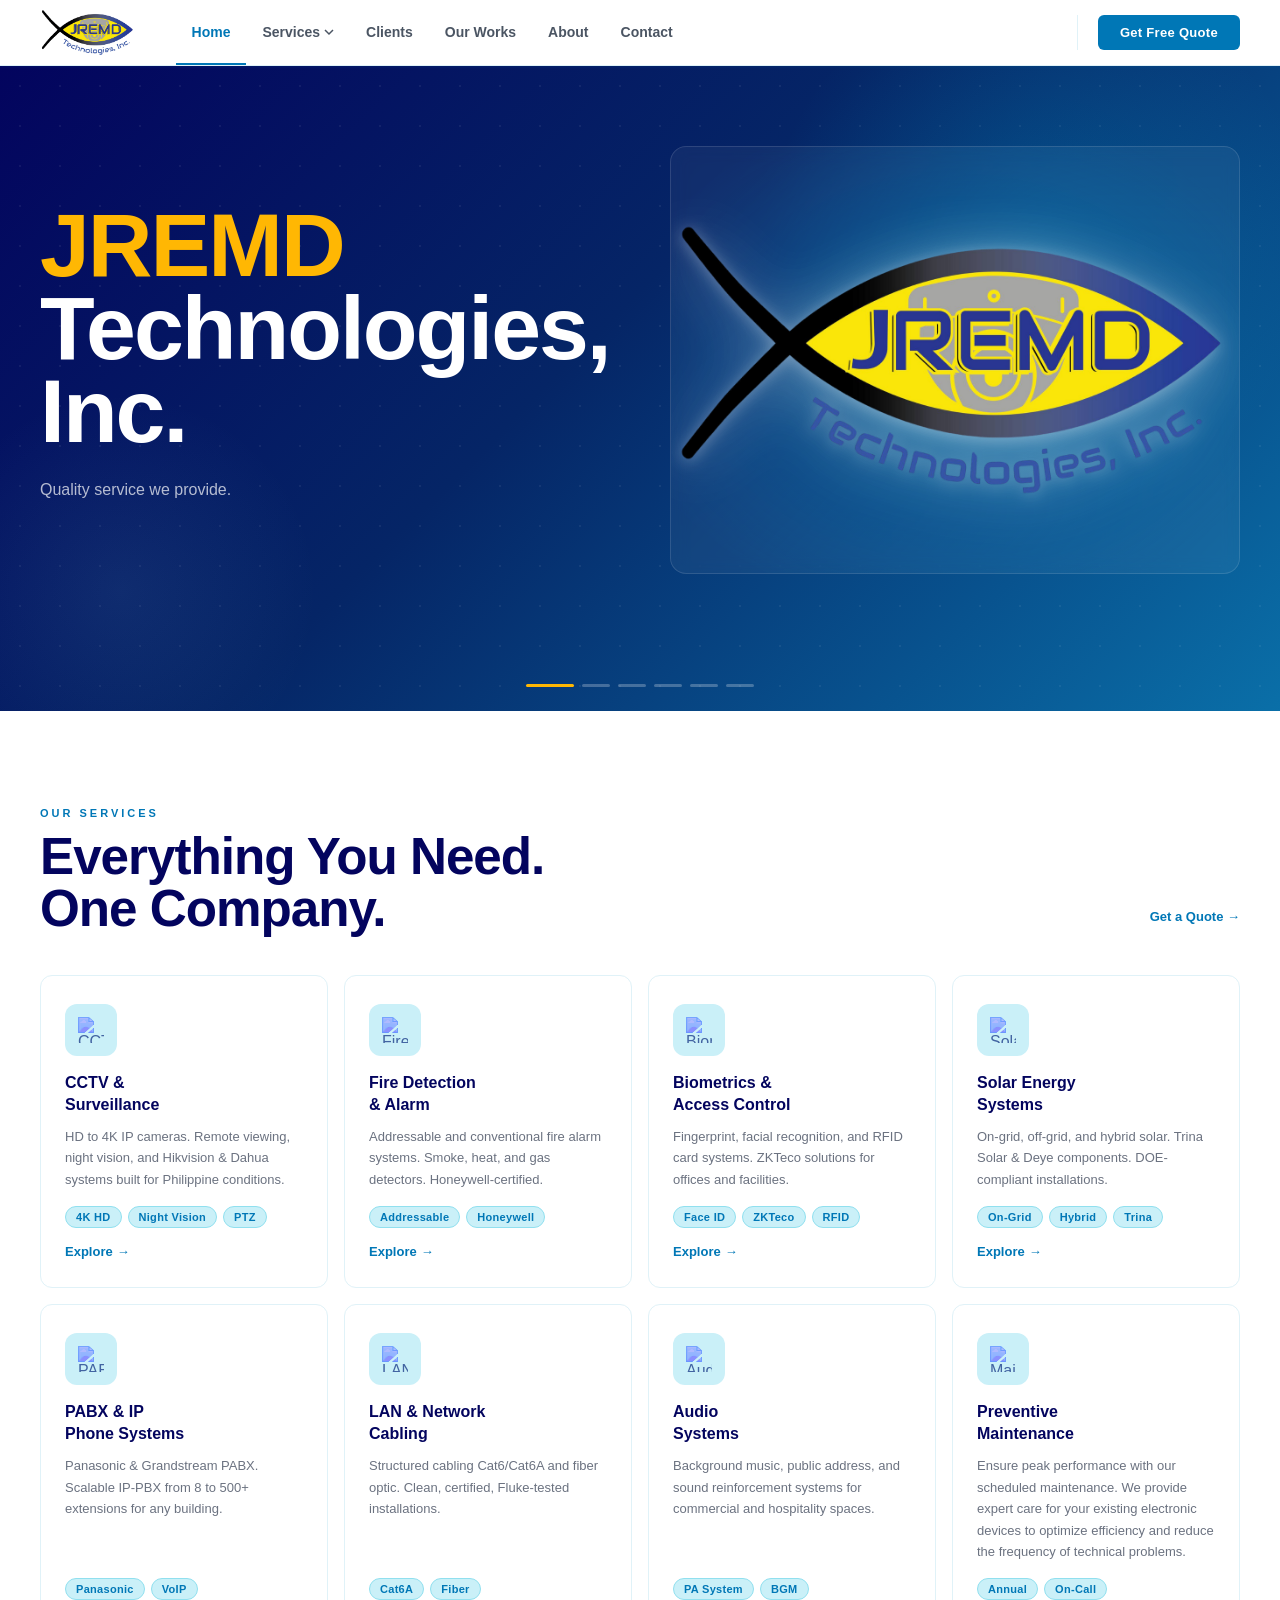
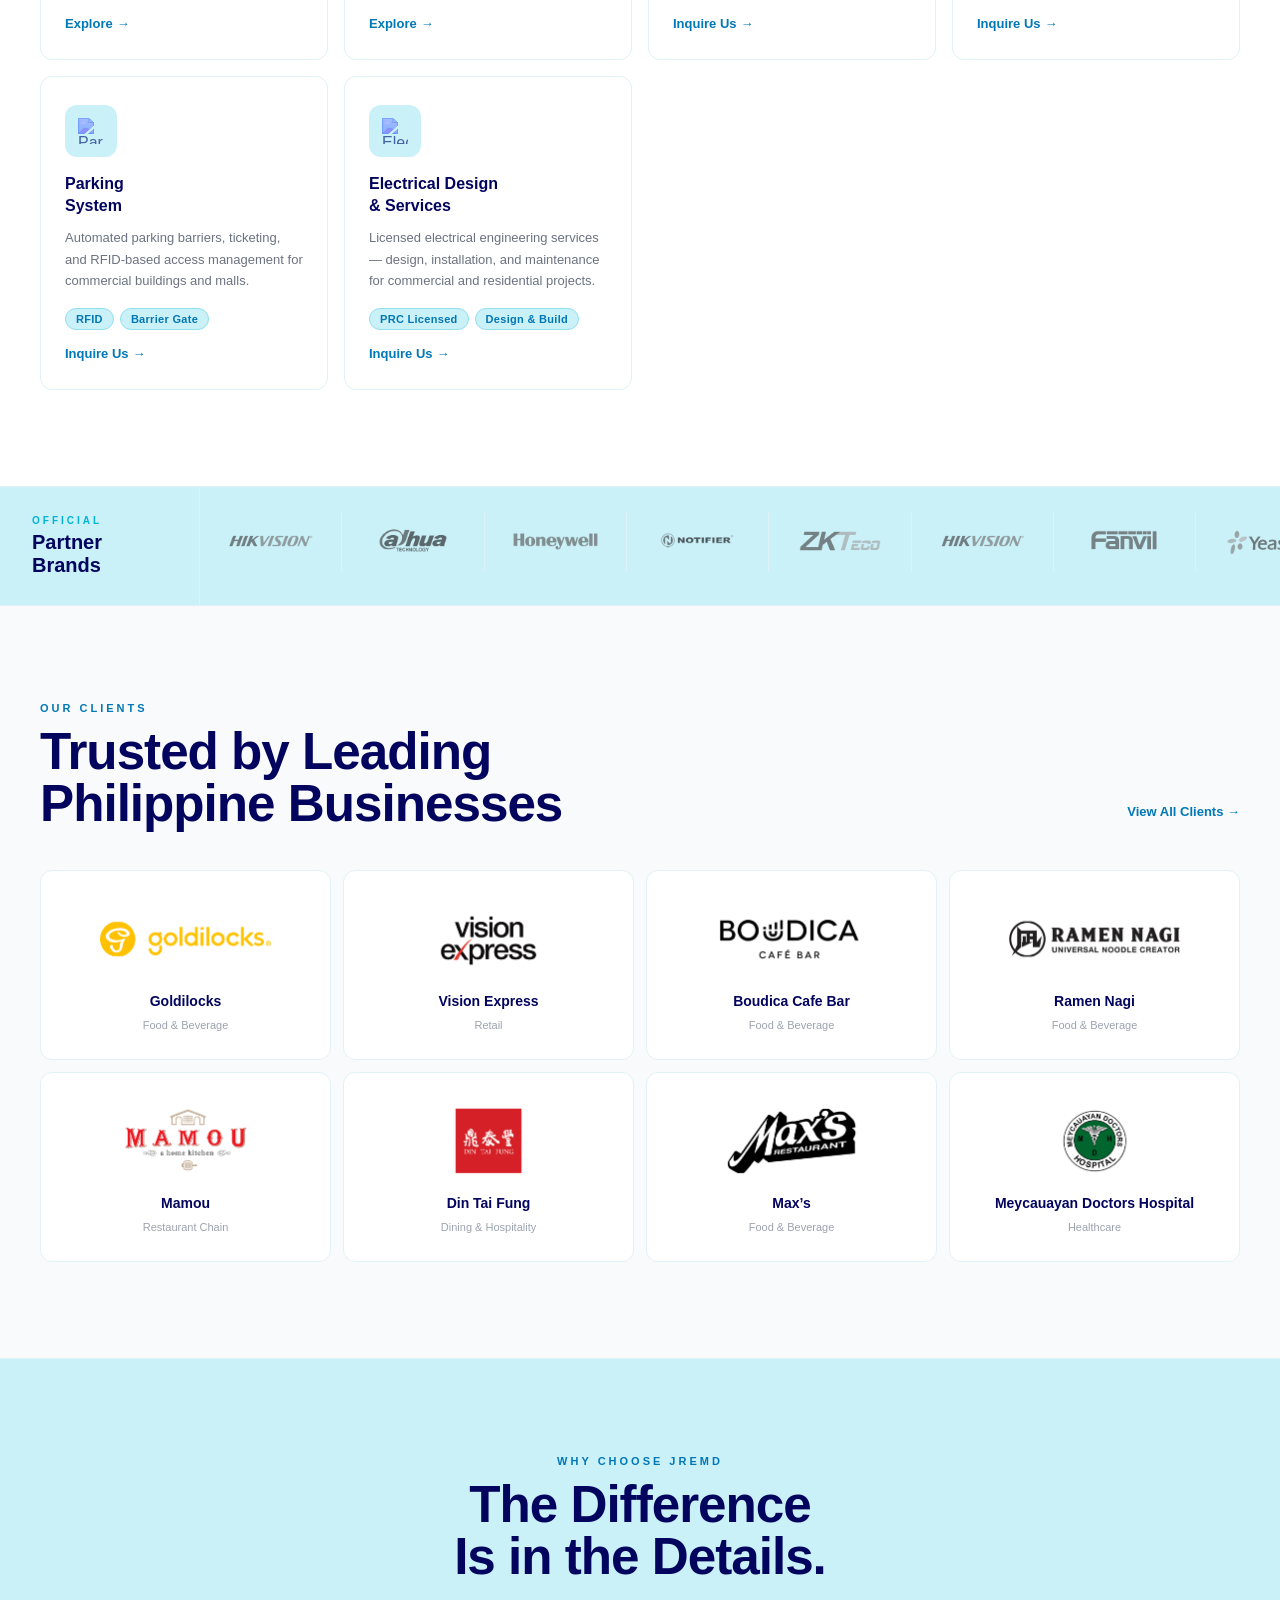
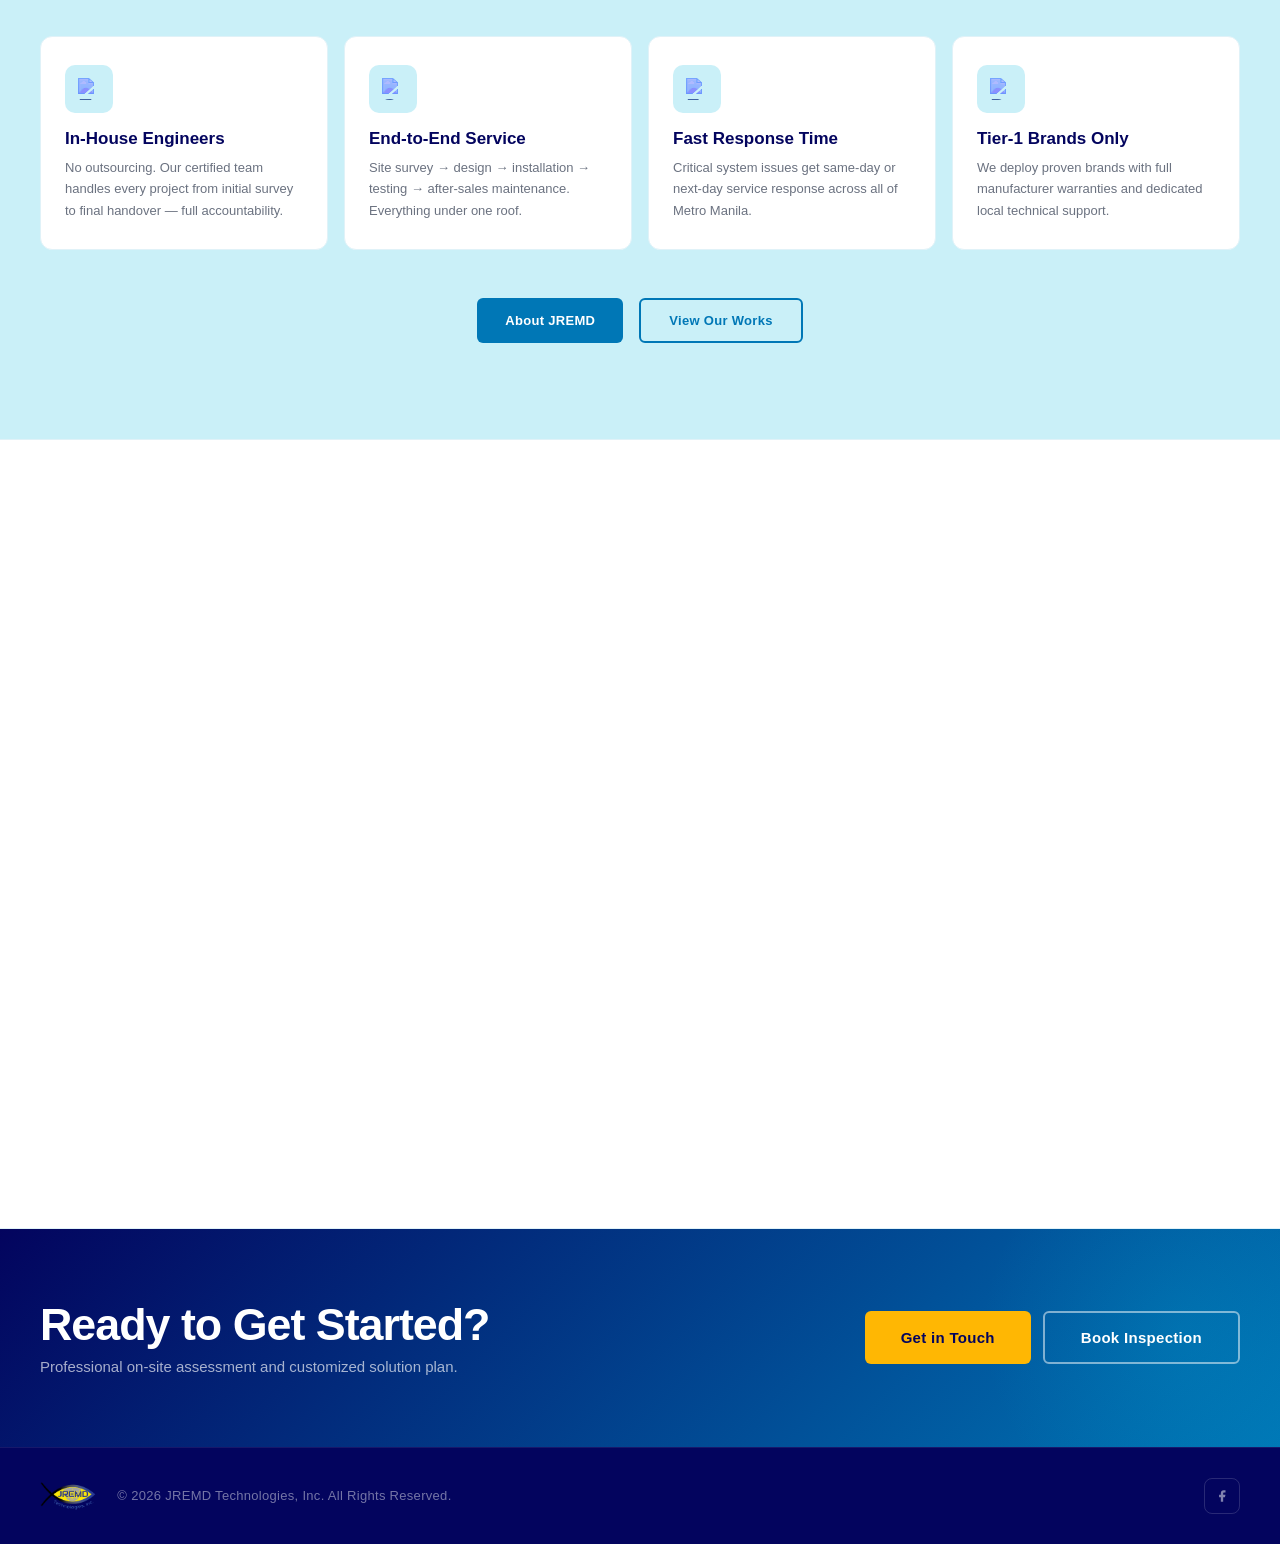
==== commit 6af68a05: "Update index.html" ====
--- a/index.html
+++ b/index.html
@@ -756,10 +756,14 @@
           justify-content: center;
           align-items: center;
           width: 100%;
-          max-width: 520px;
+          max-width: 720px;
           aspect-ratio: 4 / 3;
           position: relative;
           border-radius: 16px;
+          overflow: hidden;
+          border: 1px solid rgba(255, 255, 255, .12);
+          background: rgba(255, 255, 255, .05);
+          backdrop-filter: blur(8px);
         }
         .intro-logo-glow {
           position: absolute;
@@ -767,9 +771,9 @@
           border-radius: 50%;
           background: radial-gradient(
             ellipse at center,
-            rgba(242, 245, 246, 0.3) 0%,
-            rgba(255, 255, 255, 0.16) 45%,
-            transparent 70%
+            rgba(0, 180, 216, 0.30) 0%,
+            rgba(0, 119, 182, 0.16) 45%,
+            transparent 72%
           );
           animation: heroLogoGlowPulse 4s ease-in-out infinite;
           pointer-events: none;
@@ -818,6 +822,7 @@
                     src="logo.png"
                     alt="JREMD Technologies, Inc. — Official Logo"
                     class="intro-logo-img"
+                    style="width:100% !important; max-width:720px !important; opacity:1 !important;"
                   />
                 </div>
               </div>
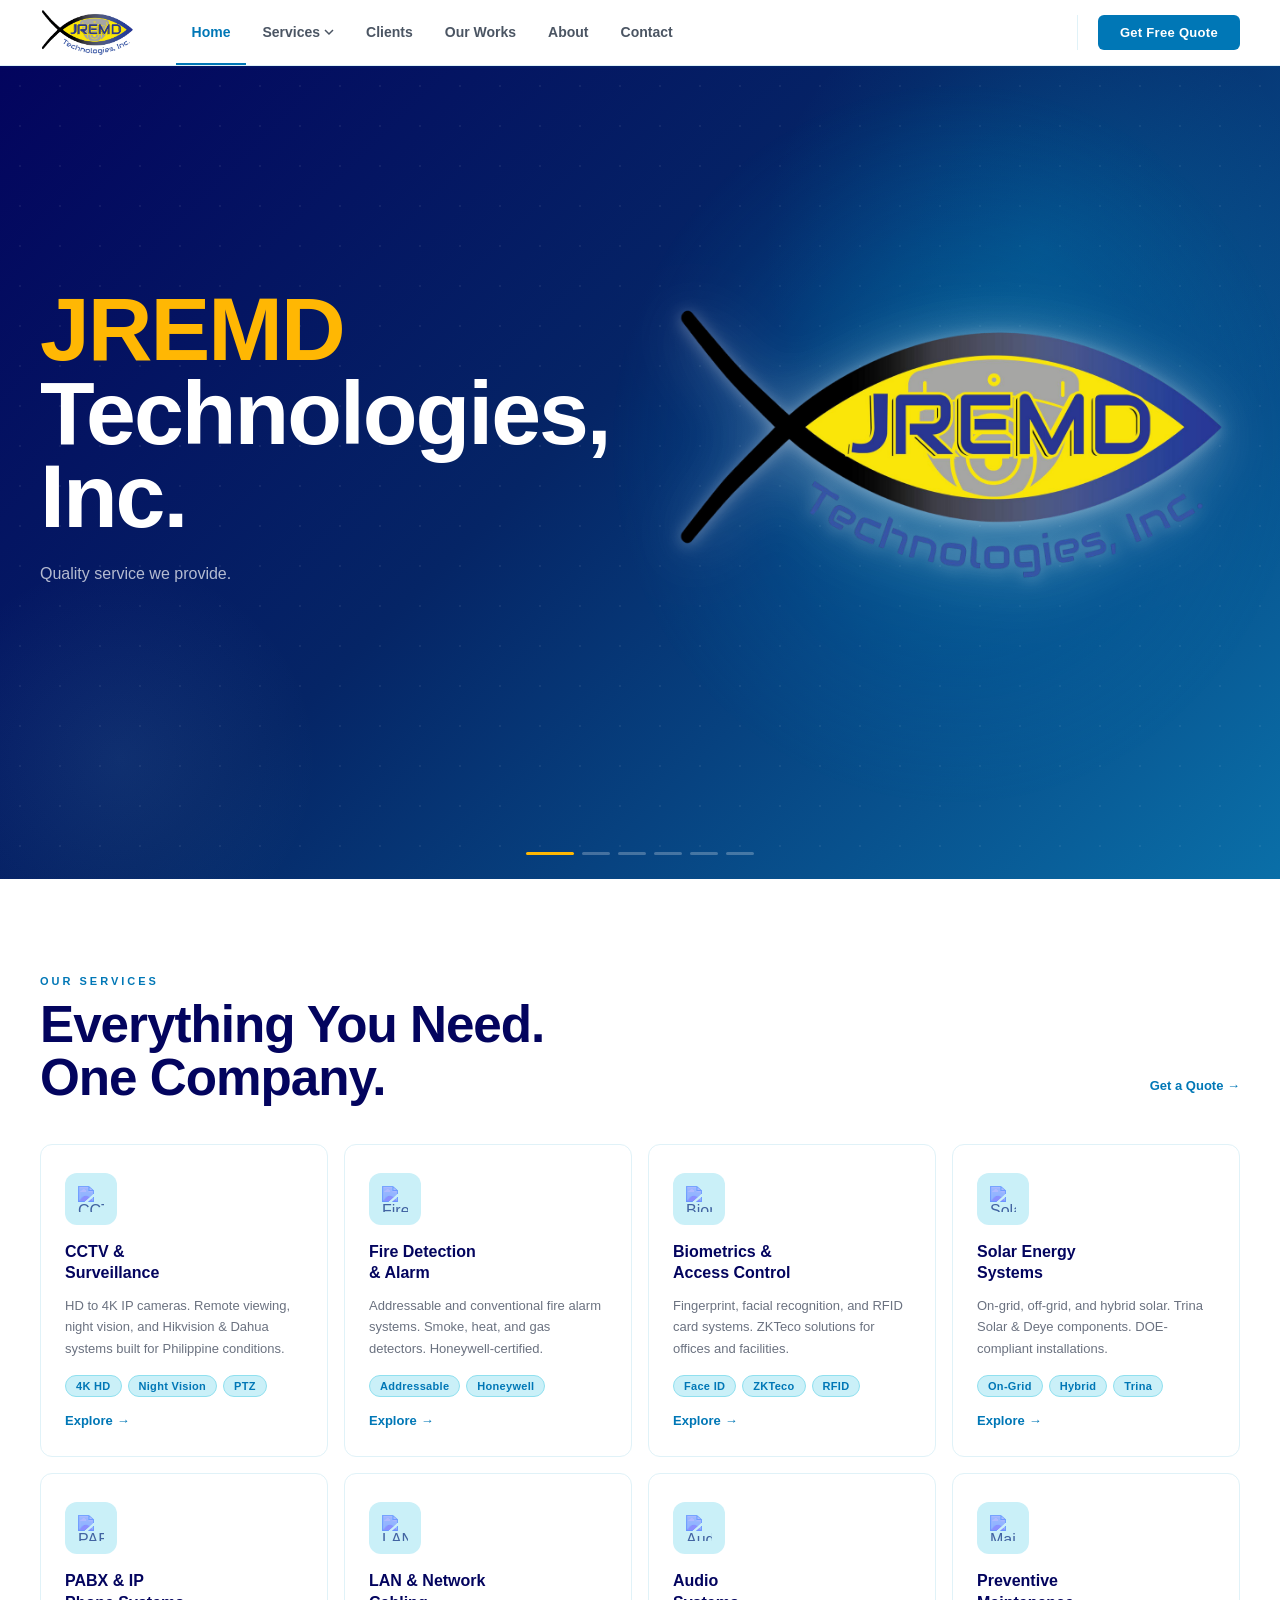
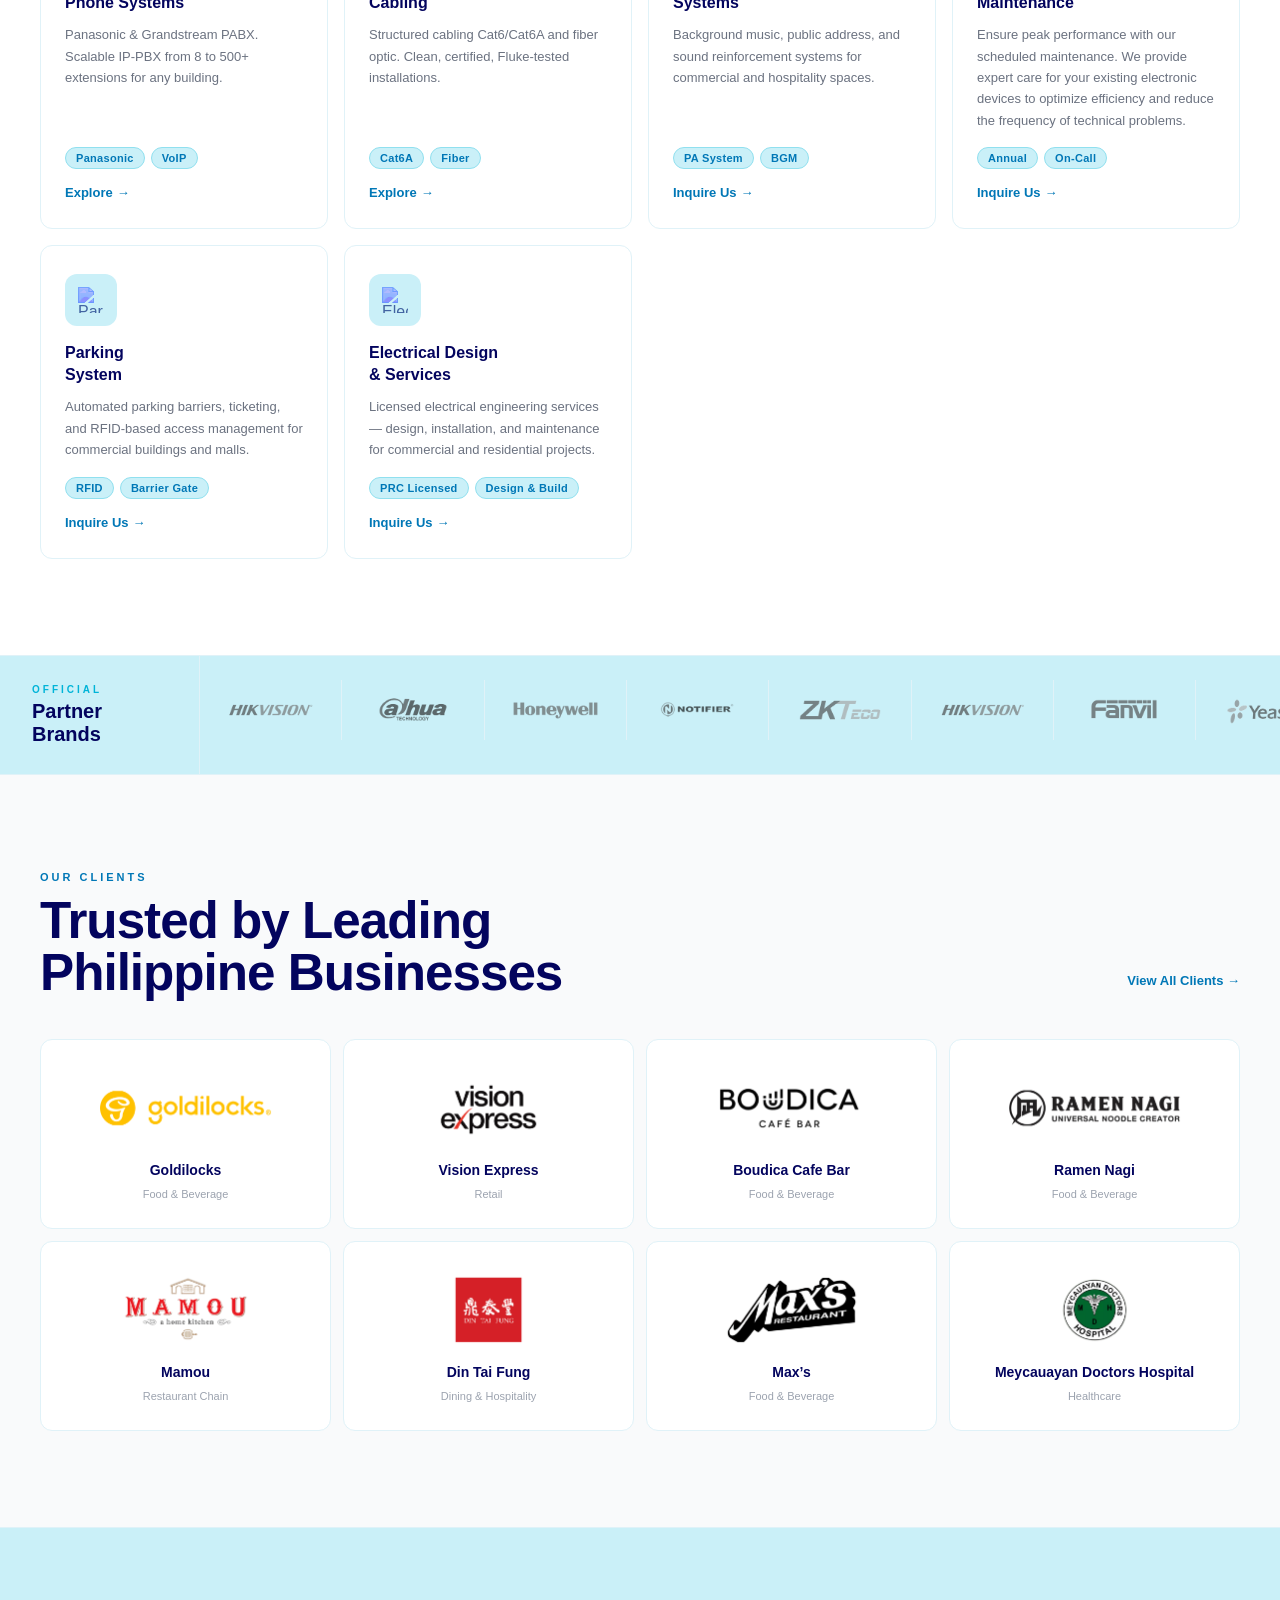
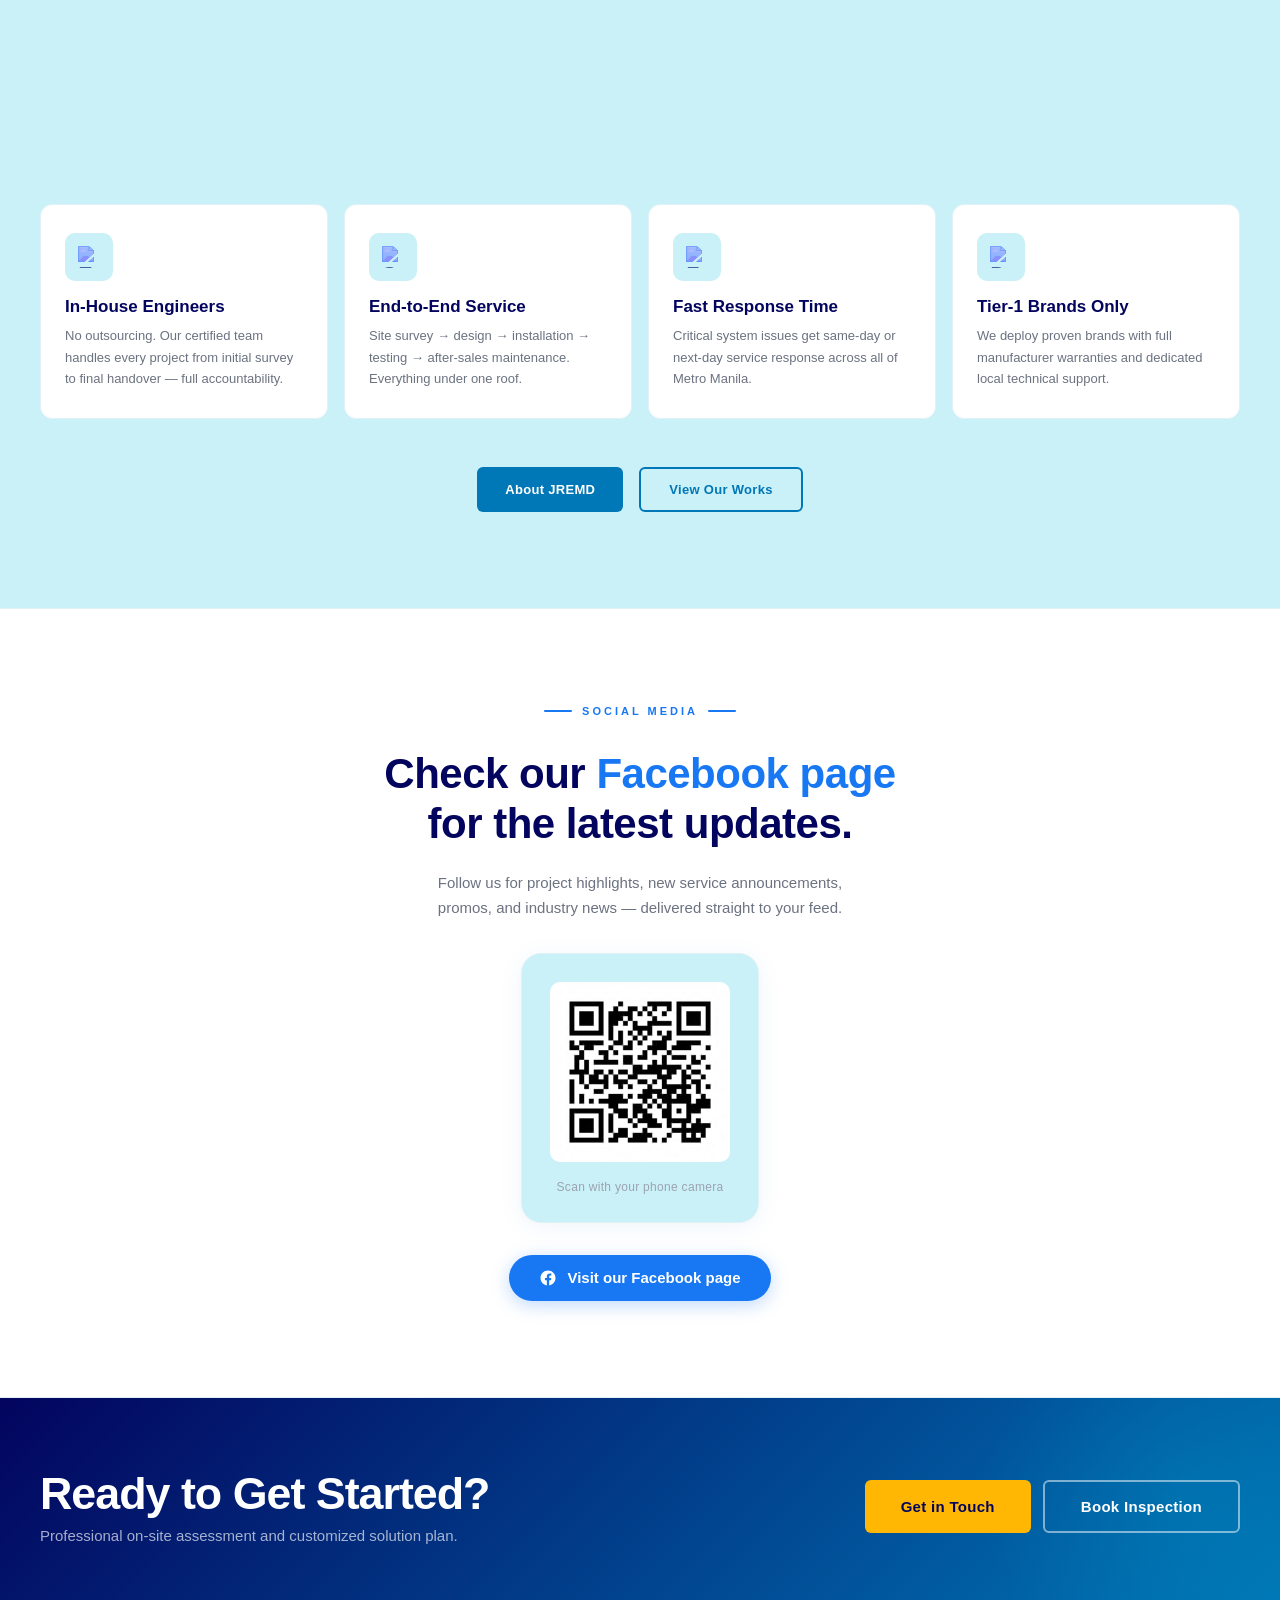
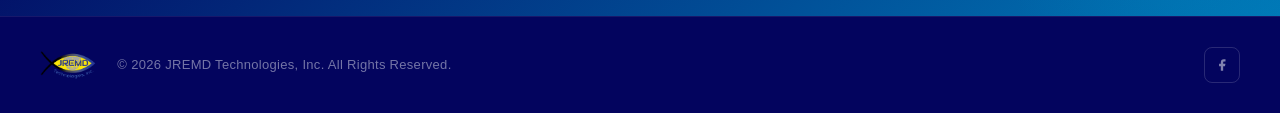
==== commit 071291f0: "Update index.html" ====
--- a/index.html
+++ b/index.html
@@ -750,6 +750,7 @@
           0%   { opacity: 0.55; transform: scale(1); }
           50%  { opacity: 0.85; transform: scale(1.06); }
           100% { opacity: 0.55; transform: scale(1); }
+
         }
         .intro-logo-wrap {
           display: flex;
@@ -760,10 +761,6 @@
           aspect-ratio: 4 / 3;
           position: relative;
           border-radius: 16px;
-          overflow: hidden;
-          border: 1px solid rgba(255, 255, 255, .12);
-          background: rgba(255, 255, 255, .05);
-          backdrop-filter: blur(8px);
         }
         .intro-logo-glow {
           position: absolute;
@@ -809,7 +806,7 @@
               <div class="stxt rev">
                 <div class="seb">
                 </div>
-                <h1 class="hero-h1"><span style="color: #FFB703;">JREMD</span><br>Technologies,<br>Inc.</h1>
+                <h1 class="hero-h1"><span style="color: #FFB703;">JREMD</span><br>Technologies, Inc.</h1>
                 
                 <p class="sdesc">Quality service we provide.</p>
                 
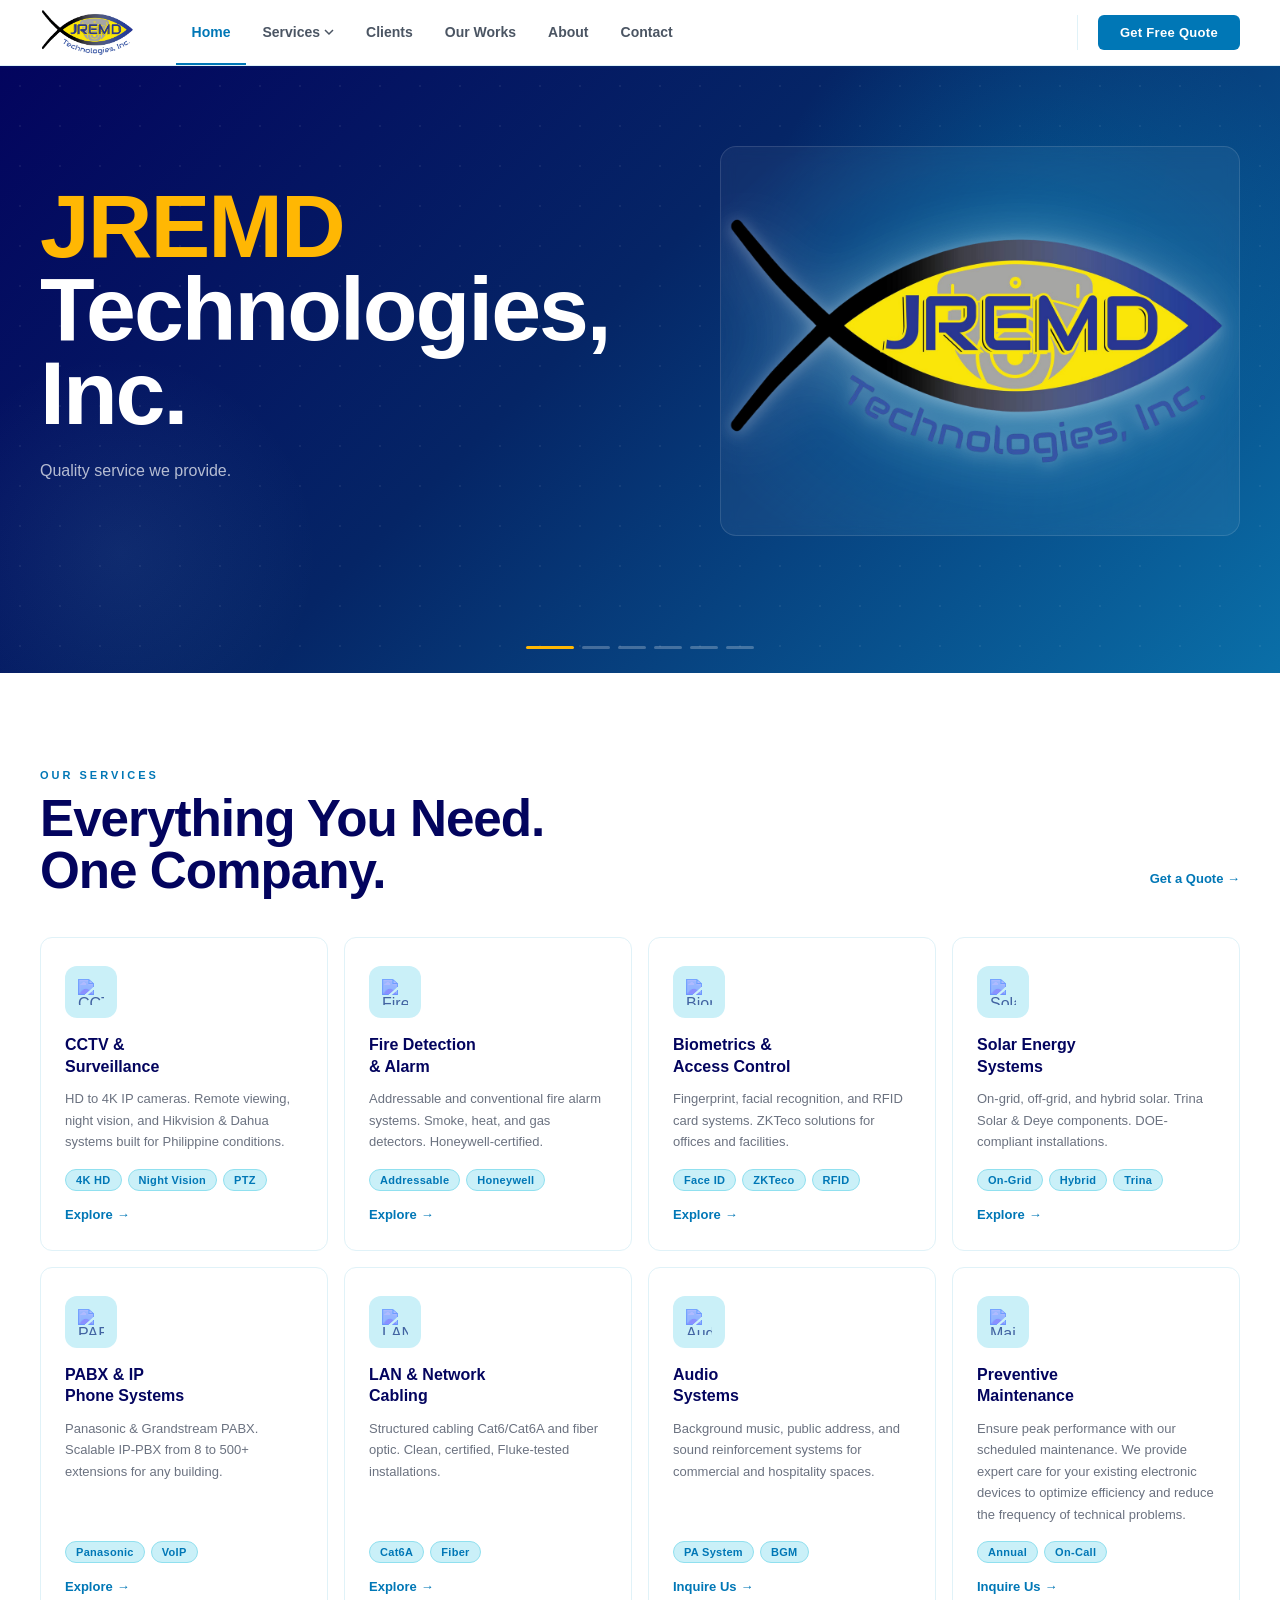
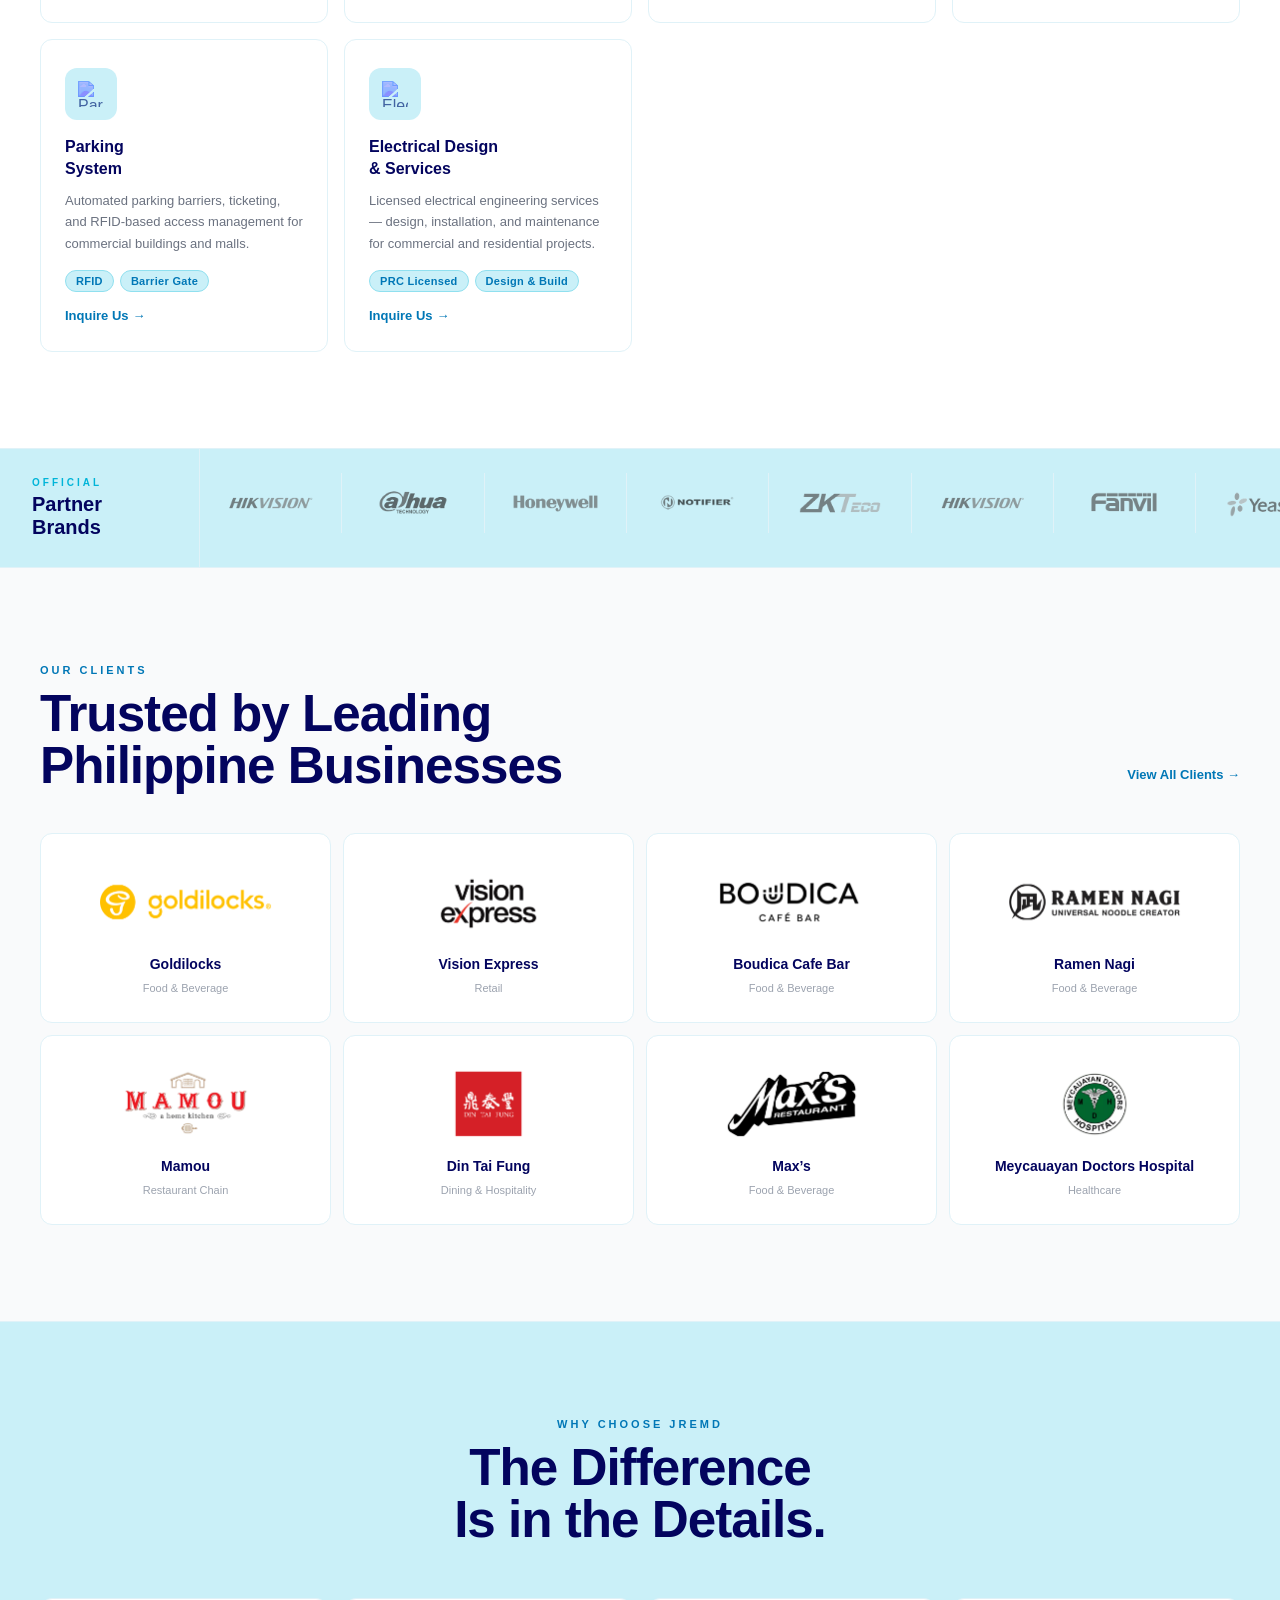
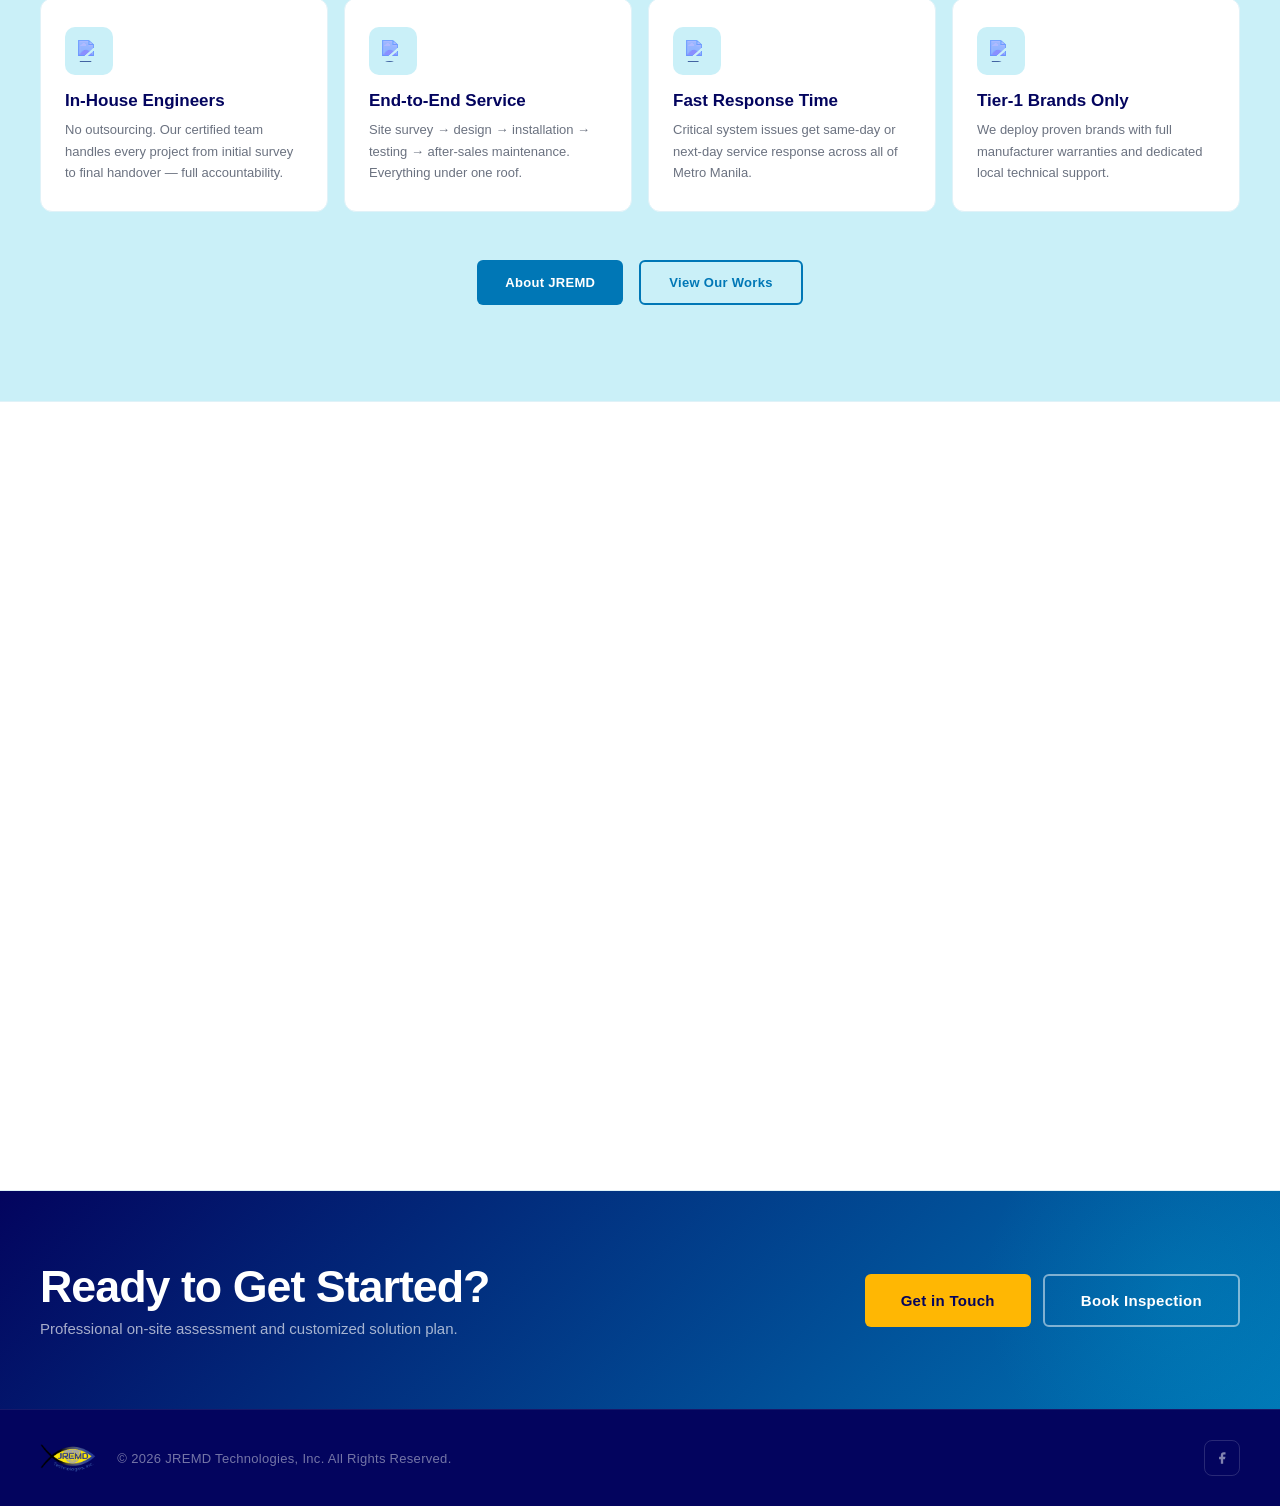
==== commit 7edacd35: "Update index.html" ====
--- a/index.html
+++ b/index.html
@@ -757,10 +757,14 @@
           justify-content: center;
           align-items: center;
           width: 100%;
-          max-width: 720px;
+          max-width: 520px;
           aspect-ratio: 4 / 3;
           position: relative;
           border-radius: 16px;
+          overflow: hidden;
+          border: 1px solid rgba(255, 255, 255, .12);
+          background: rgba(255, 255, 255, .05);
+          backdrop-filter: blur(8px);
         }
         .intro-logo-glow {
           position: absolute;
@@ -780,9 +784,9 @@
           position: relative;
           z-index: 1;
           width: 100%;
-          max-width: 520px;
-          height: auto;
-          object-fit: contain;
+          height: 100%;
+          object-fit: cover;
+          object-position: center;
           animation: heroLogoFloat 5s ease-in-out infinite;
           opacity: 1;
           display: block;
@@ -819,7 +823,6 @@
                     src="logo.png"
                     alt="JREMD Technologies, Inc. — Official Logo"
                     class="intro-logo-img"
-                    style="width:100% !important; max-width:720px !important; opacity:1 !important;"
                   />
                 </div>
               </div>
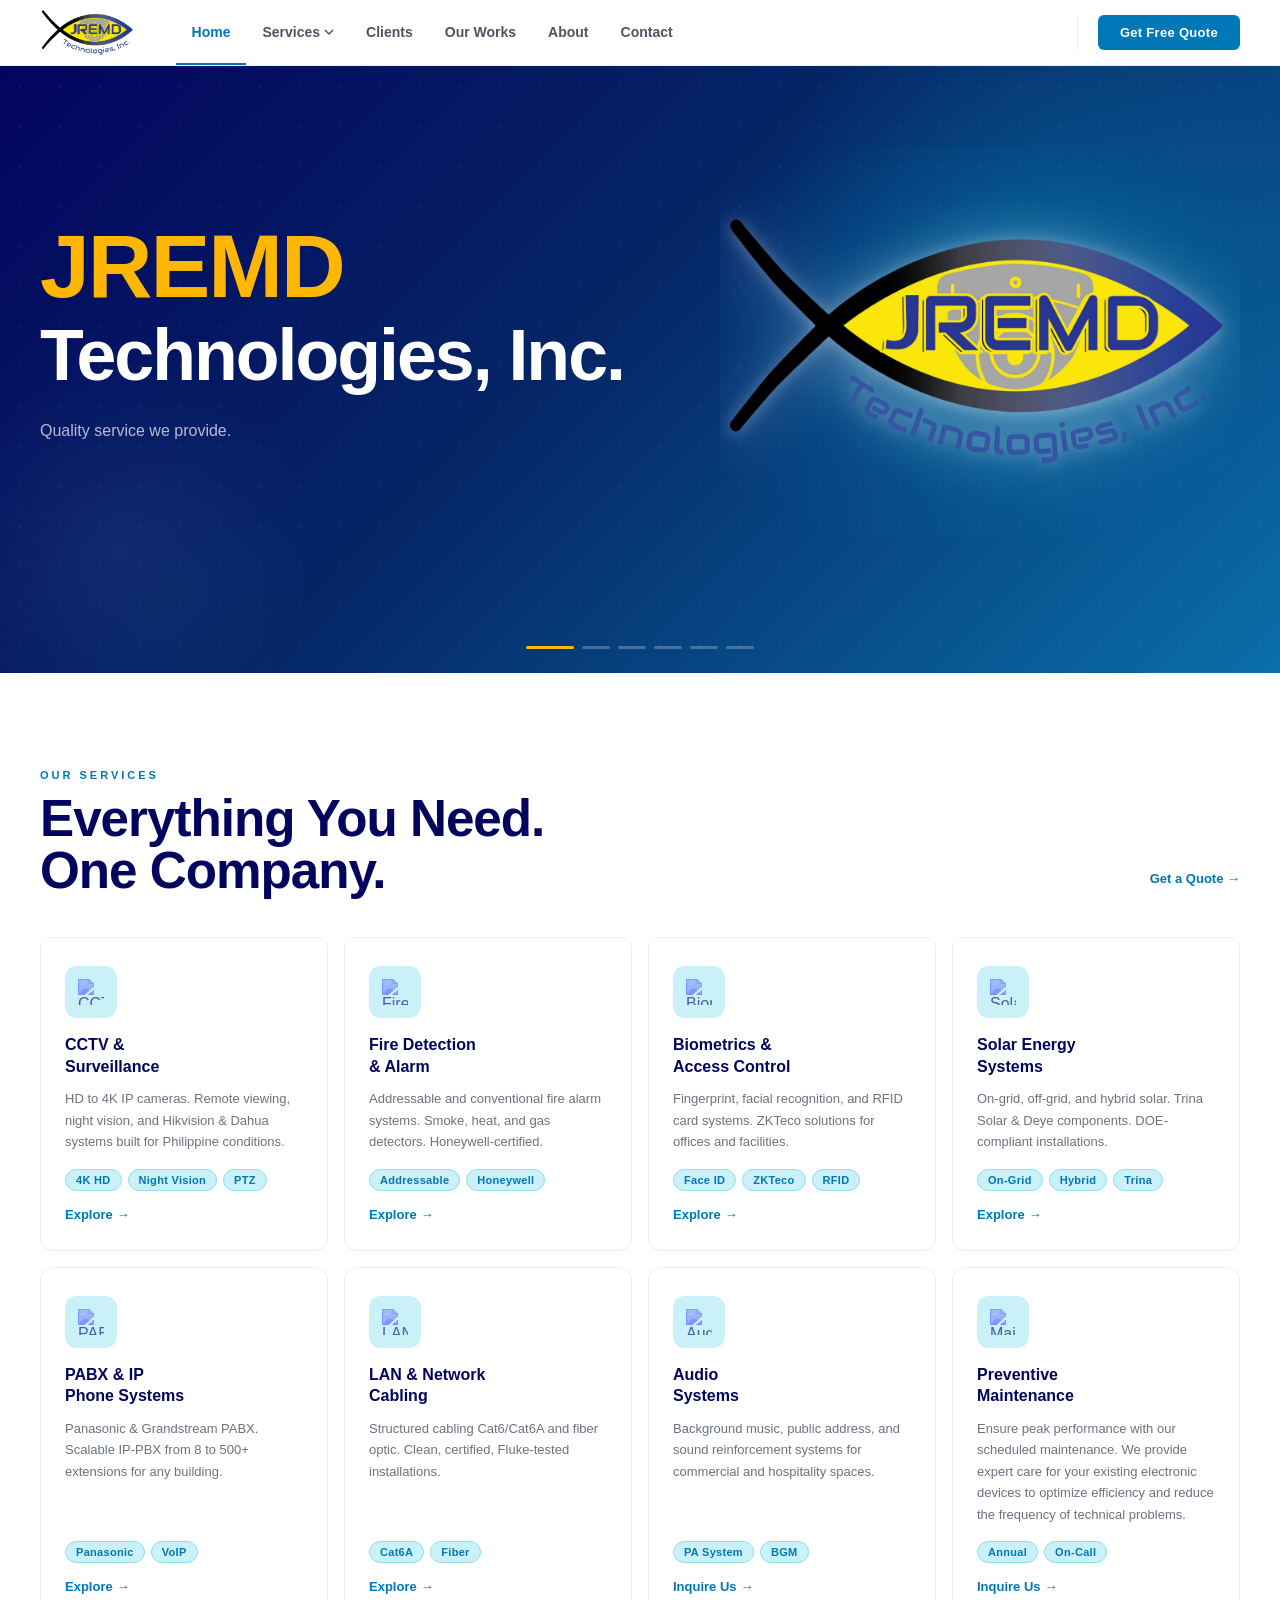
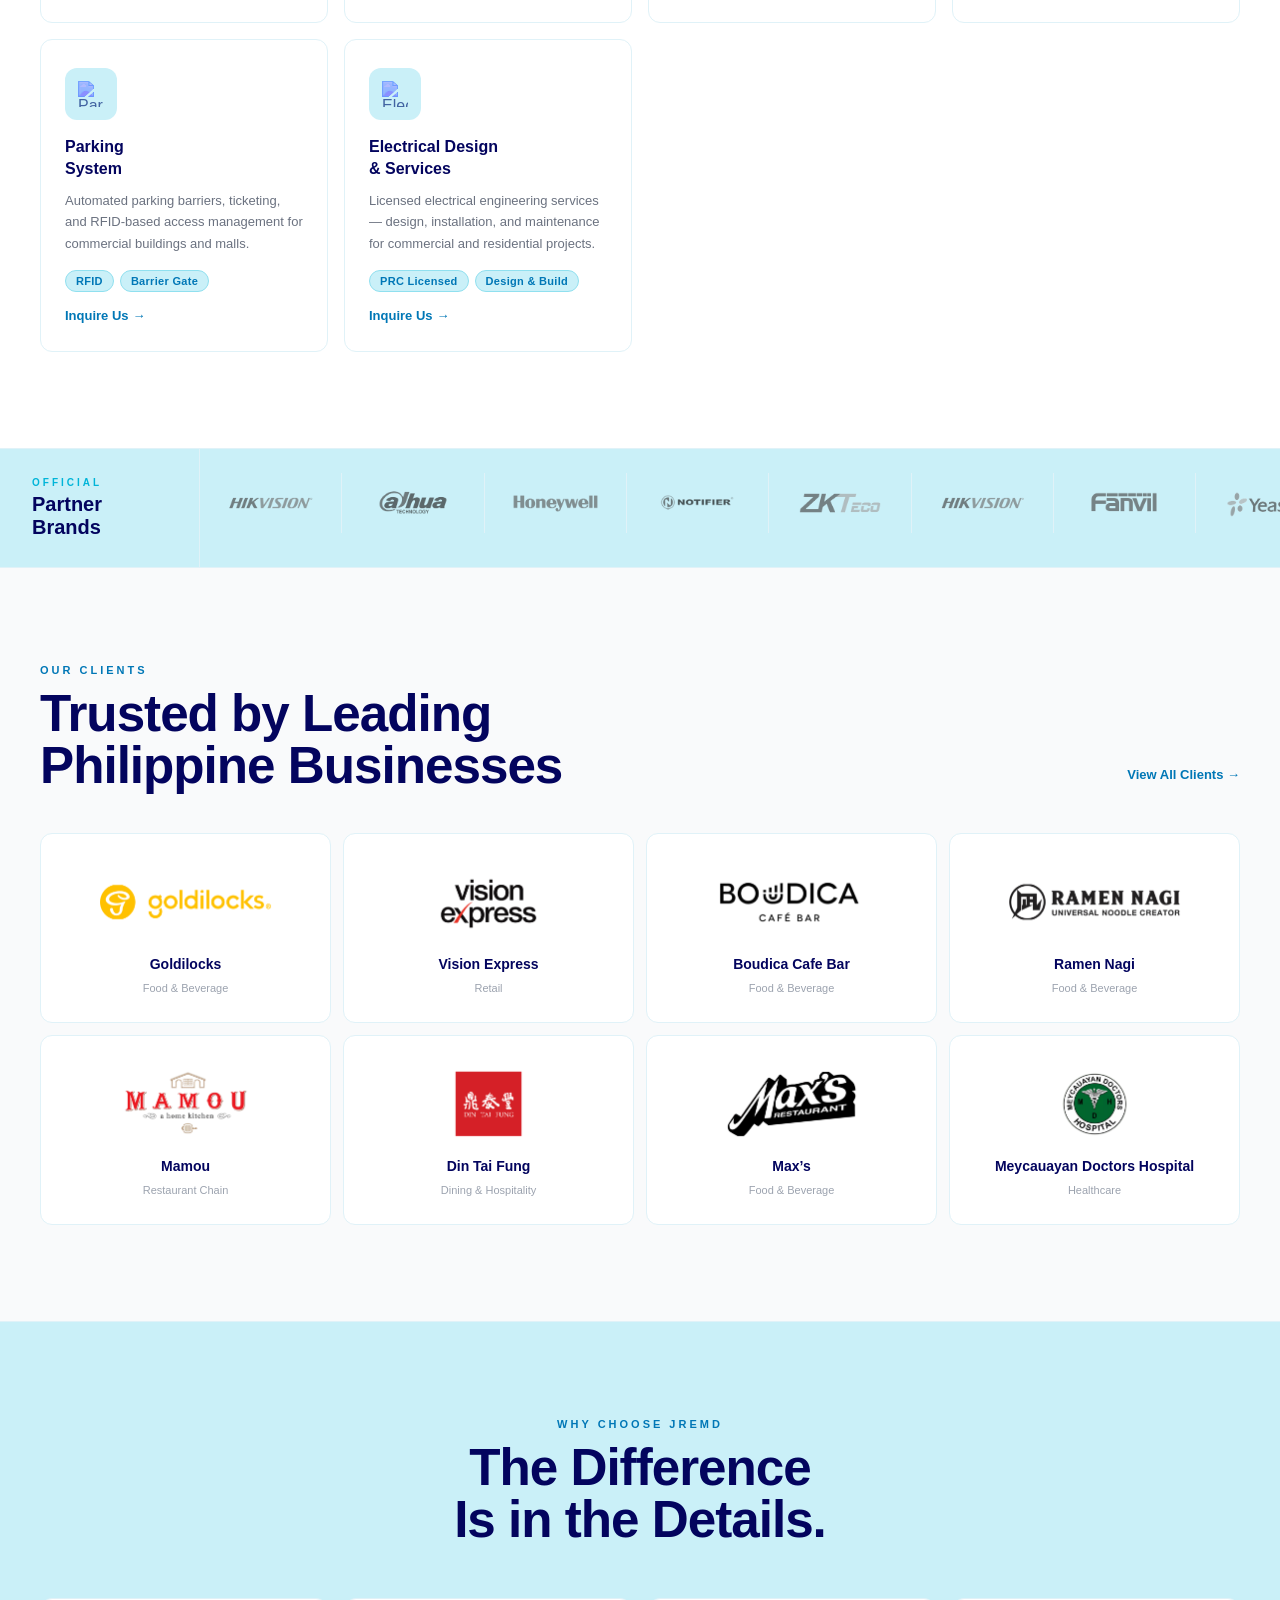
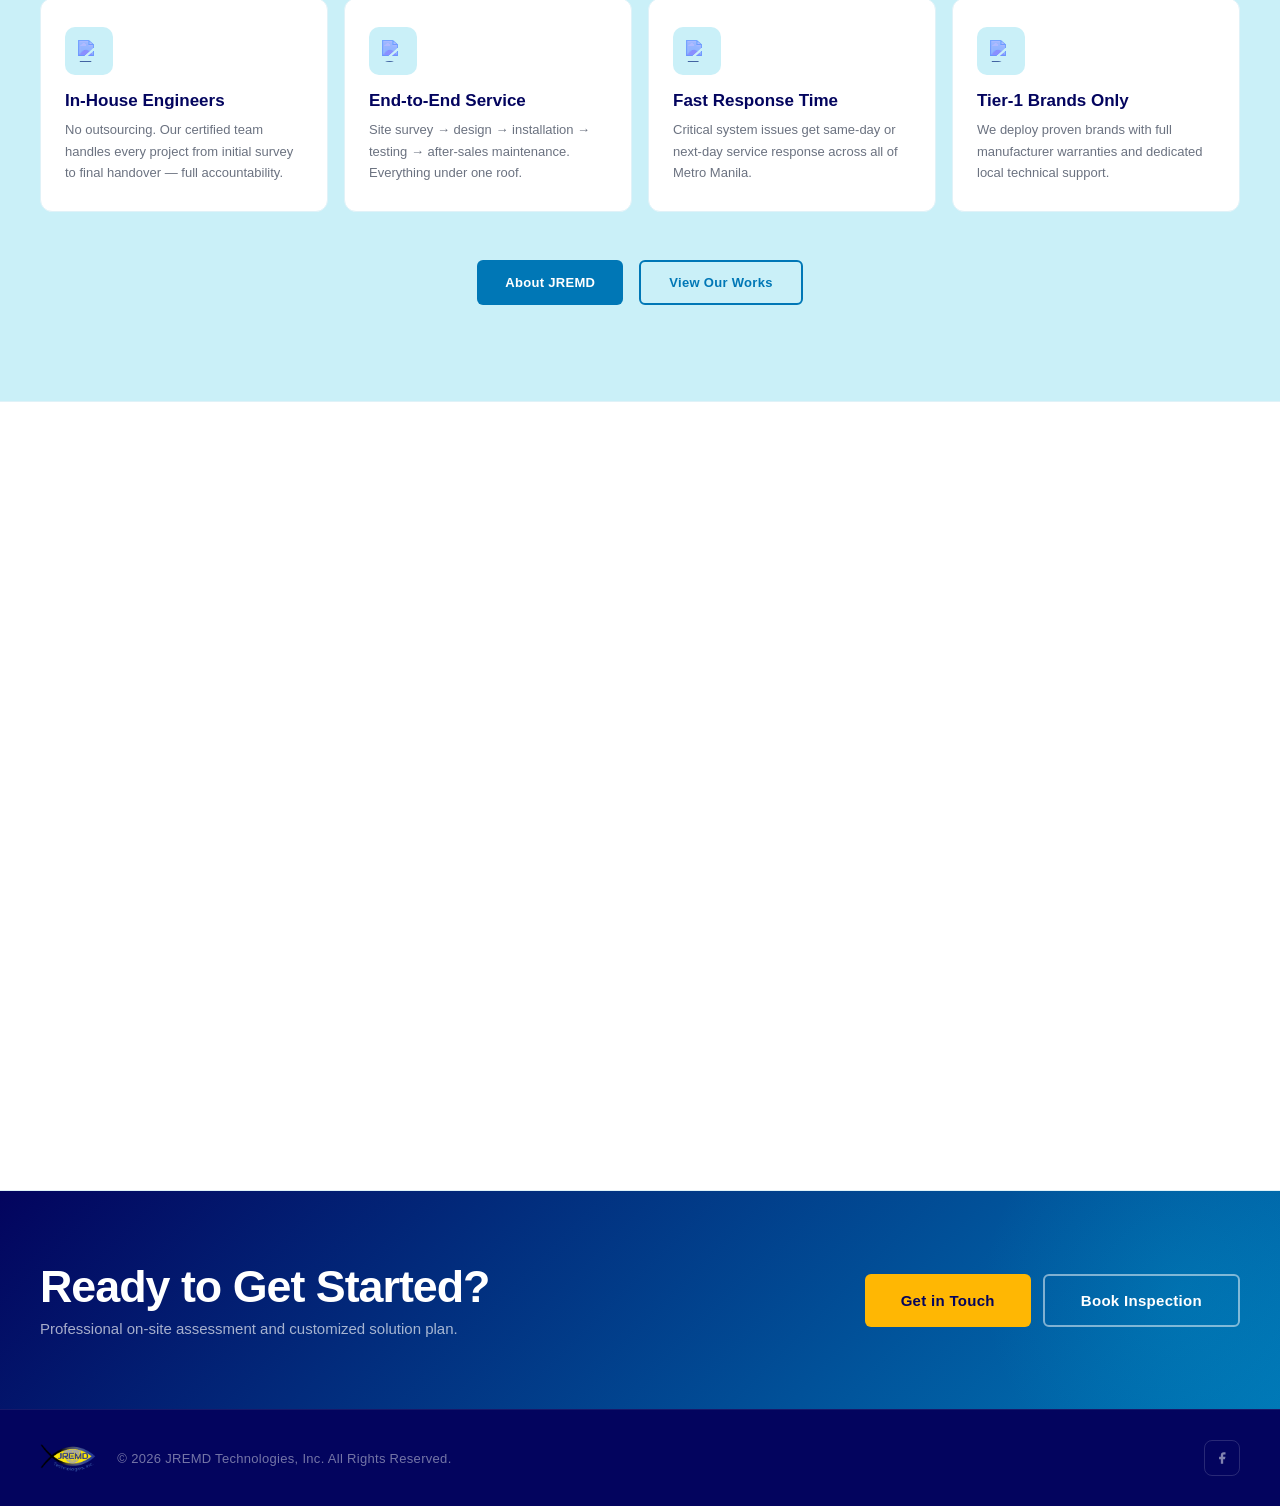
==== commit 71579a8d: "Update index.html" ====
--- a/index.html
+++ b/index.html
@@ -762,9 +762,6 @@
           position: relative;
           border-radius: 16px;
           overflow: hidden;
-          border: 1px solid rgba(255, 255, 255, .12);
-          background: rgba(255, 255, 255, .05);
-          backdrop-filter: blur(8px);
         }
         .intro-logo-glow {
           position: absolute;
@@ -810,7 +807,7 @@
               <div class="stxt rev">
                 <div class="seb">
                 </div>
-                <h1 class="hero-h1"><span style="color: #FFB703;">JREMD</span><br>Technologies, Inc.</h1>
+                <h1 class="hero-h1"><span style="color: #FFB703;">JREMD</span><br><span style="font-size:0.8em; display:inline-block; line-height:1.1; white-space:nowrap;">Technologies, Inc.</span></h1>
                 
                 <p class="sdesc">Quality service we provide.</p>
                 
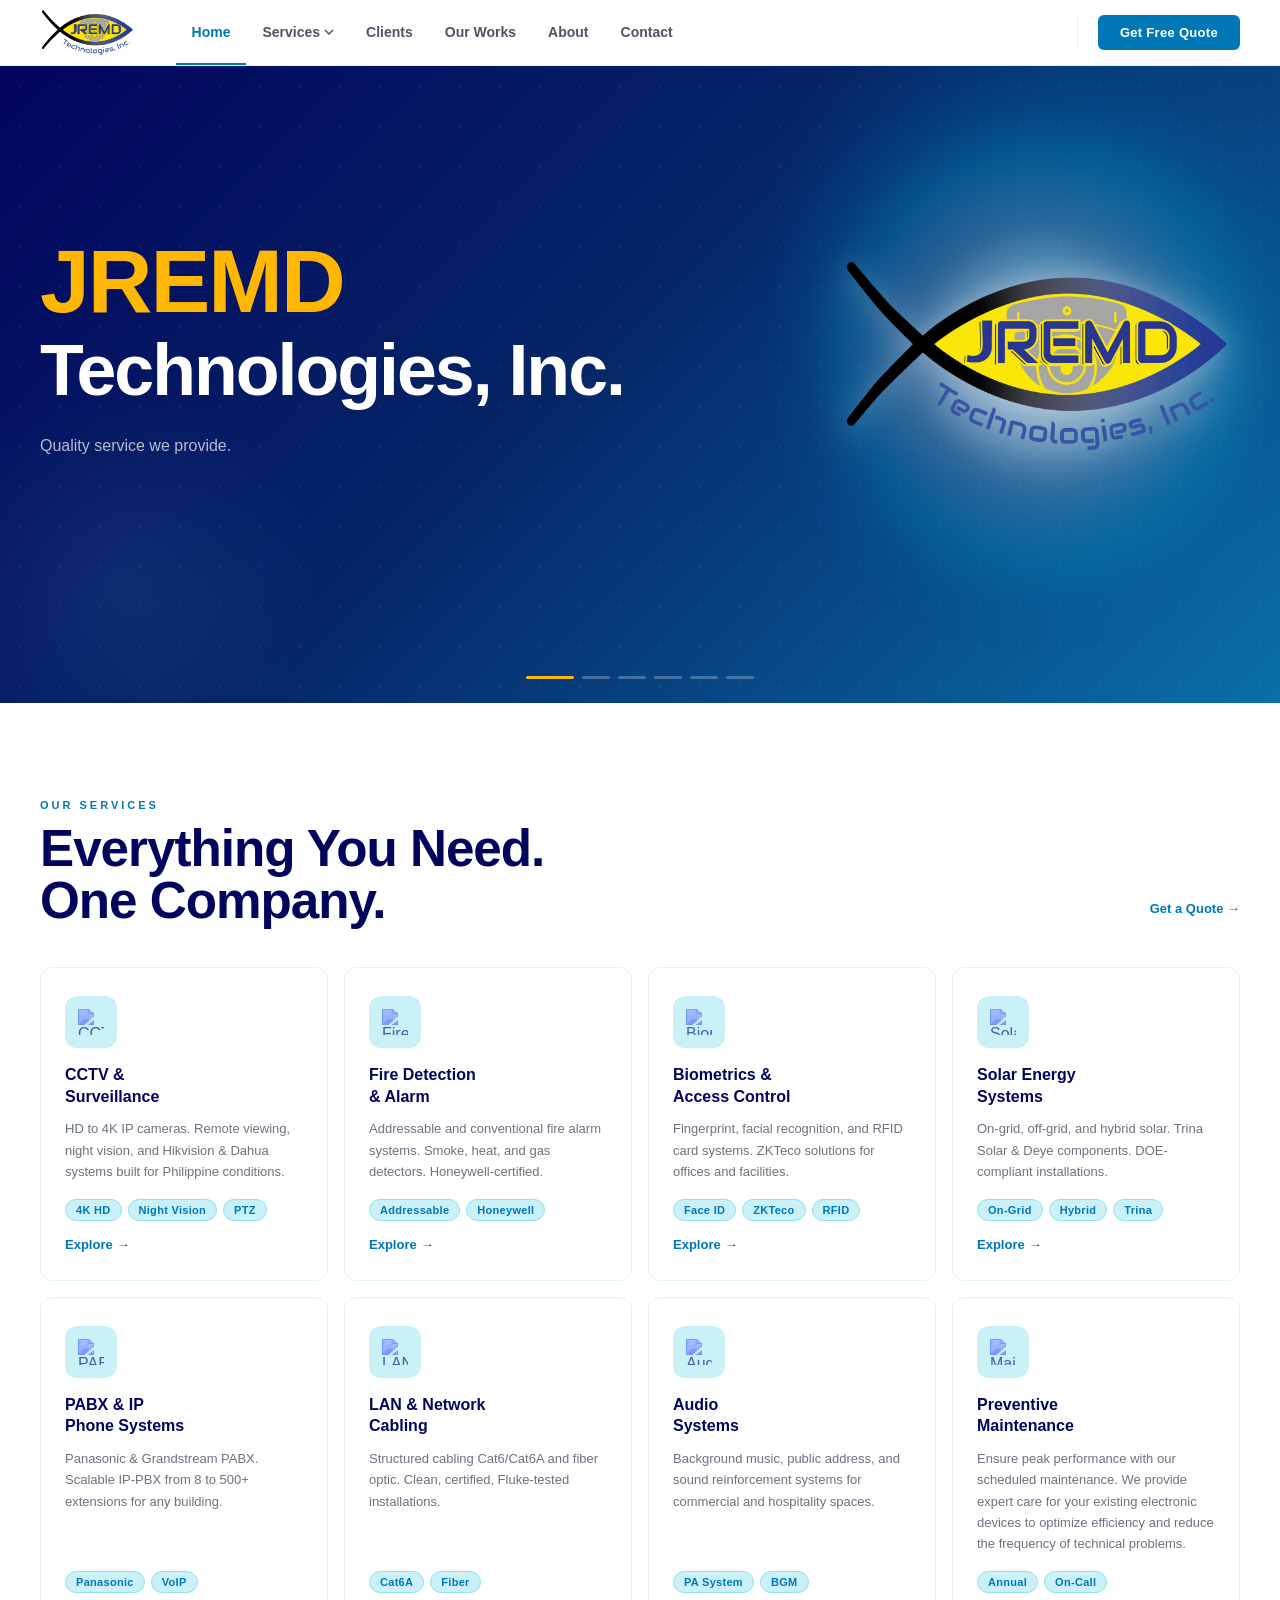
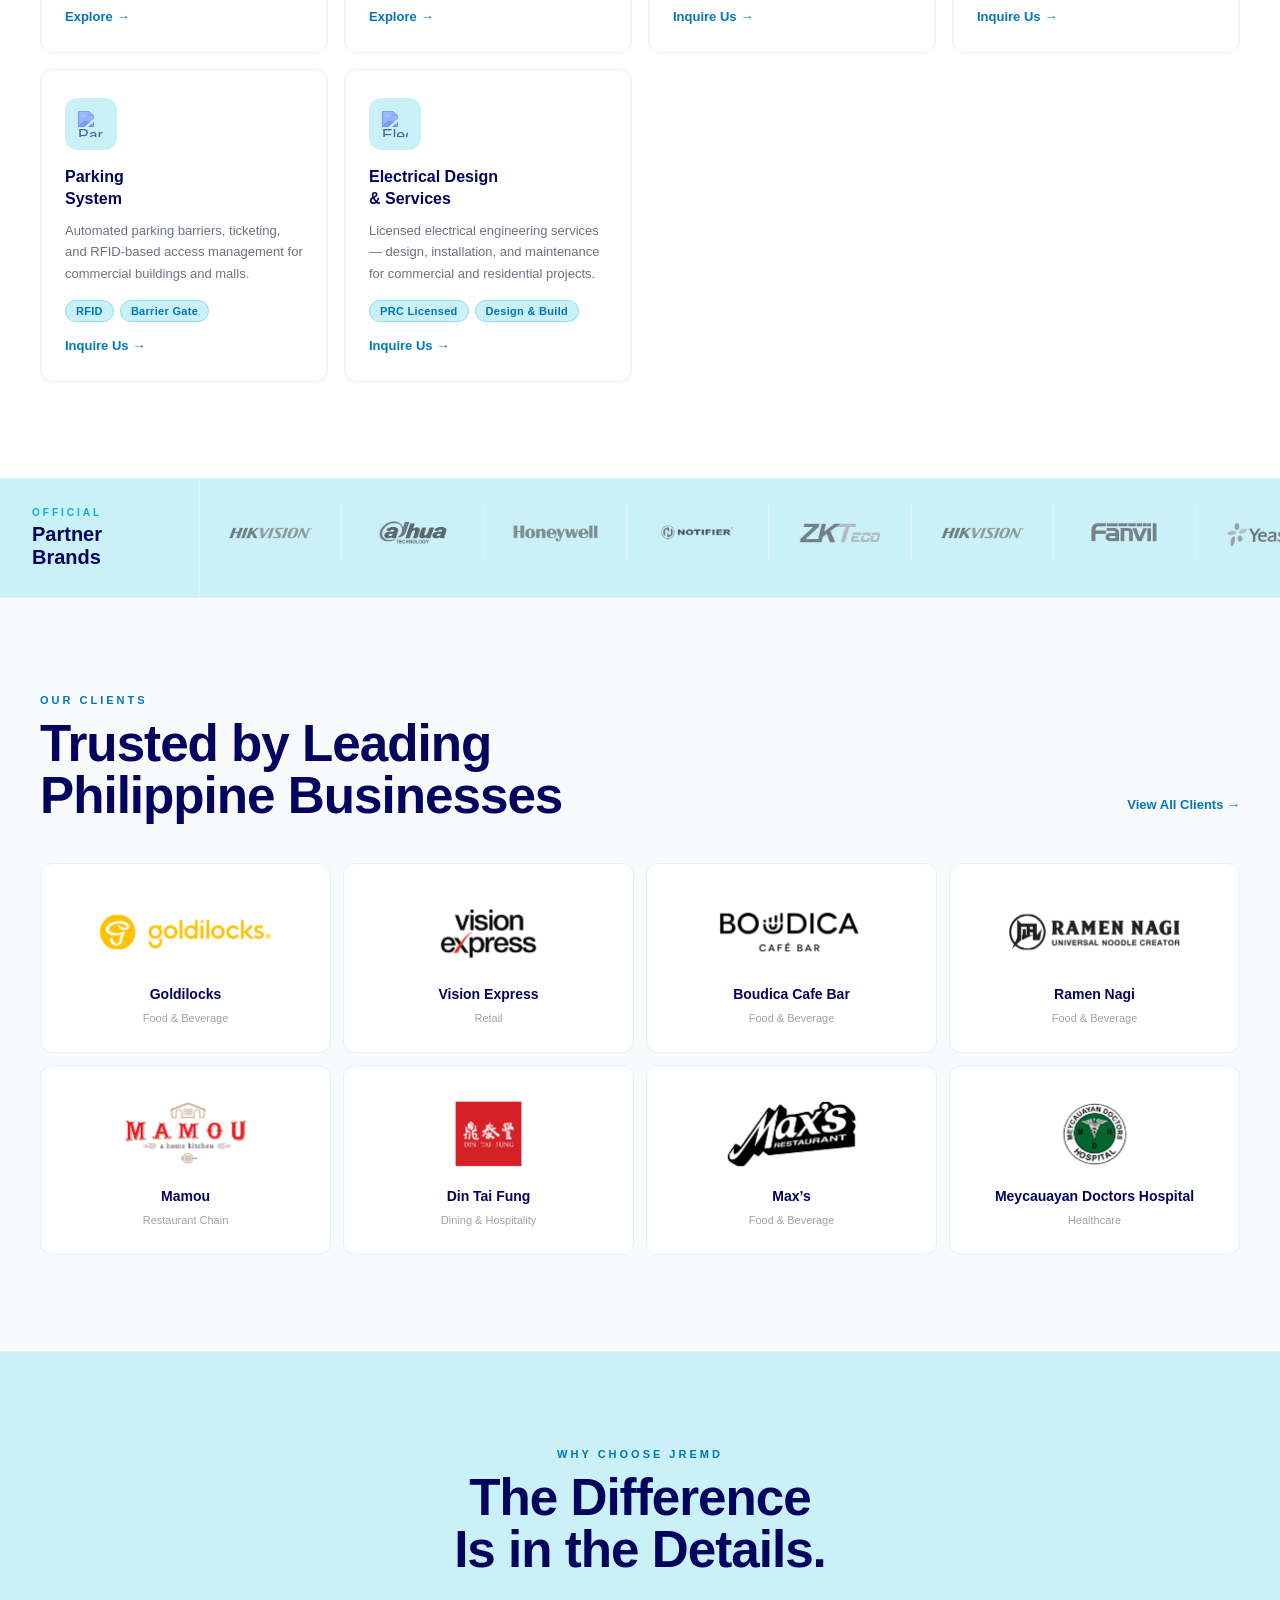
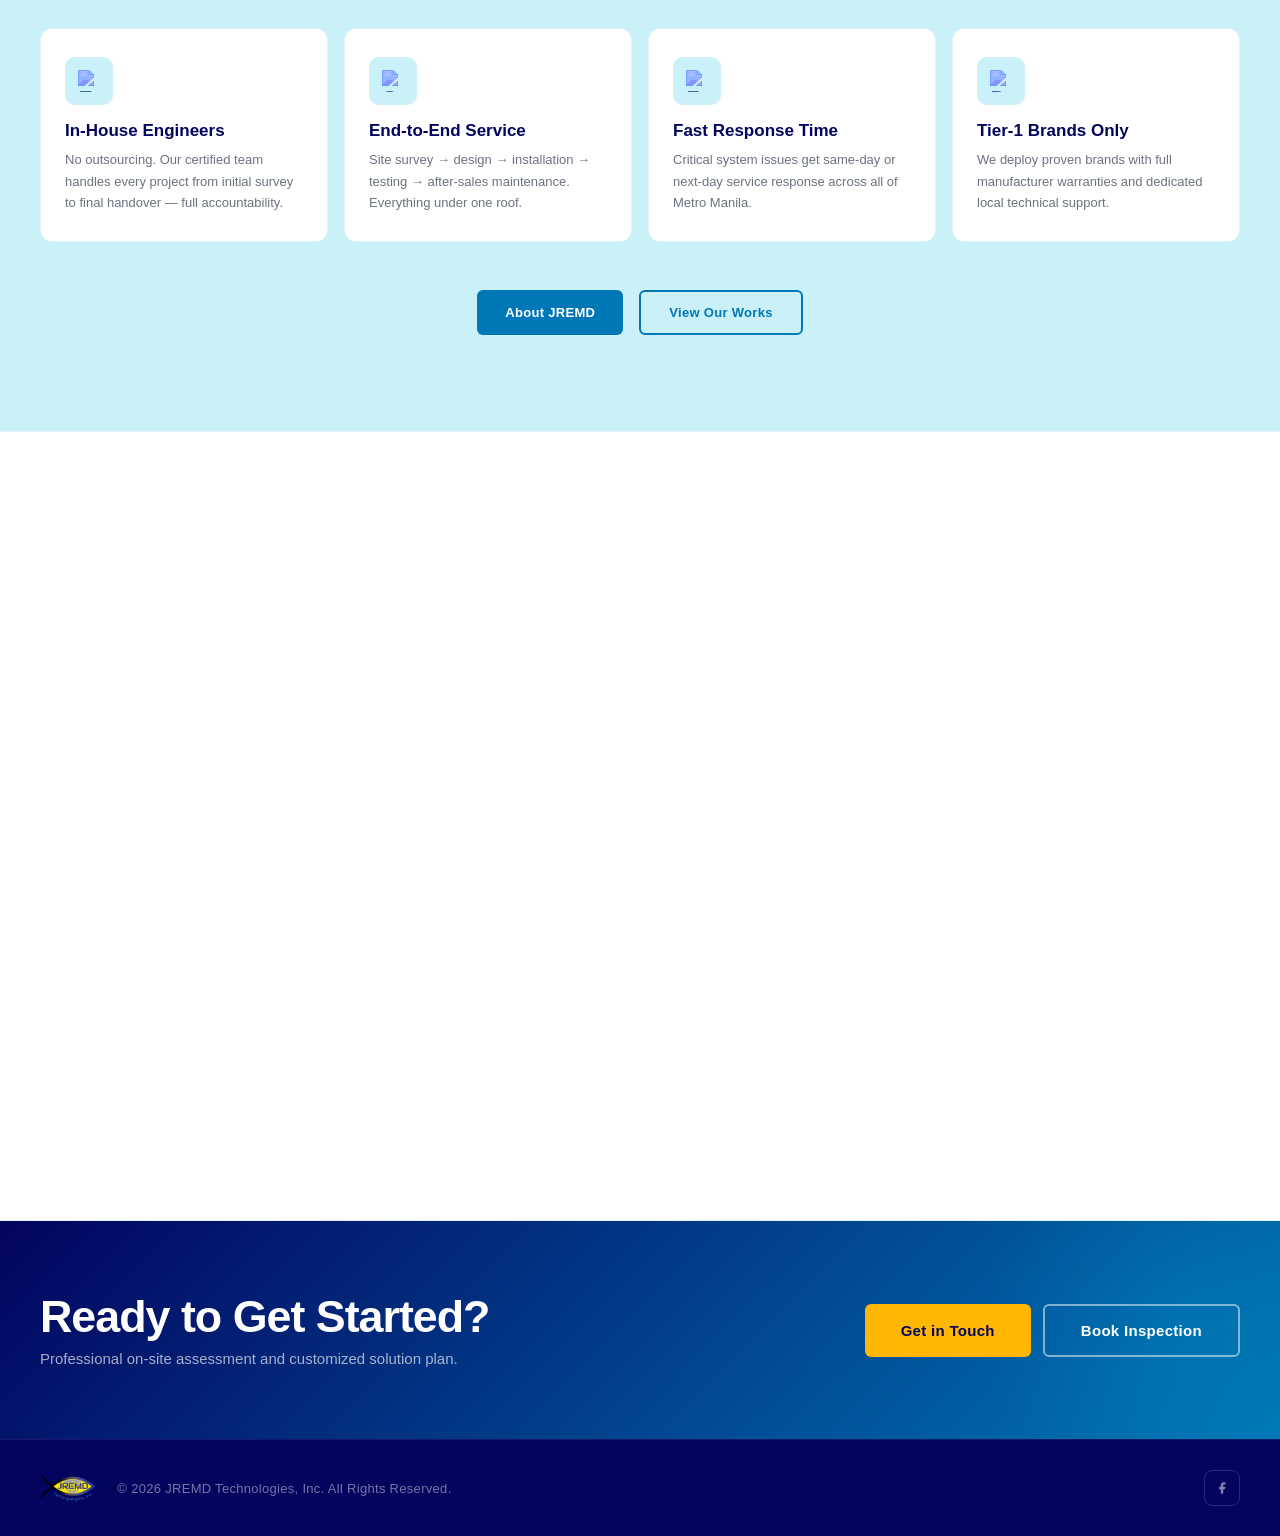
==== commit 665ea0c0: "Update index.html" ====
--- a/index.html
+++ b/index.html
@@ -756,40 +756,47 @@
           display: flex;
           justify-content: center;
           align-items: center;
-          width: 100%;
-          max-width: 520px;
-          aspect-ratio: 4 / 3;
+          width: auto;
+          max-width: 420px;
           position: relative;
-          border-radius: 16px;
-          overflow: hidden;
+          border-radius: 999px;
+          overflow: visible;
+          background: transparent;
+          box-shadow: none;
+          padding: 0;
         }
         .intro-logo-glow {
           position: absolute;
-          inset: -10%;
+          inset: -18%;
           border-radius: 50%;
           background: radial-gradient(
             ellipse at center,
-            rgba(0, 180, 216, 0.30) 0%,
-            rgba(0, 119, 182, 0.16) 45%,
-            transparent 72%
+            rgba(255, 255, 255, 0.62) 0%,
+            rgba(255, 255, 255, 0.35) 18%,
+            rgba(255, 255, 255, 0.15) 32%,
+            rgba(0, 180, 216, 0.18) 50%,
+            rgba(0, 119, 182, 0.08) 62%,
+            transparent 76%
           );
           animation: heroLogoGlowPulse 4s ease-in-out infinite;
           pointer-events: none;
           z-index: 0;
+          filter: blur(6px);
         }
         .intro-logo-img {
           position: relative;
           z-index: 1;
           width: 100%;
-          height: 100%;
-          object-fit: cover;
+          height: auto;
+          max-height: 420px;
+          object-fit: contain;
           object-position: center;
           animation: heroLogoFloat 5s ease-in-out infinite;
           opacity: 1;
           display: block;
           filter:
-            drop-shadow(0 8px 32px rgba(255, 255, 255, 0.28))
-            drop-shadow(0 2px 8px rgba(255, 255, 255, 0.35));
+            drop-shadow(0 12px 36px rgba(255, 255, 255, 0.28))
+            drop-shadow(0 4px 14px rgba(255, 255, 255, 0.30));
         }
         @media (max-width: 700px) {
           .intro-logo-img  { width: 78%; }
